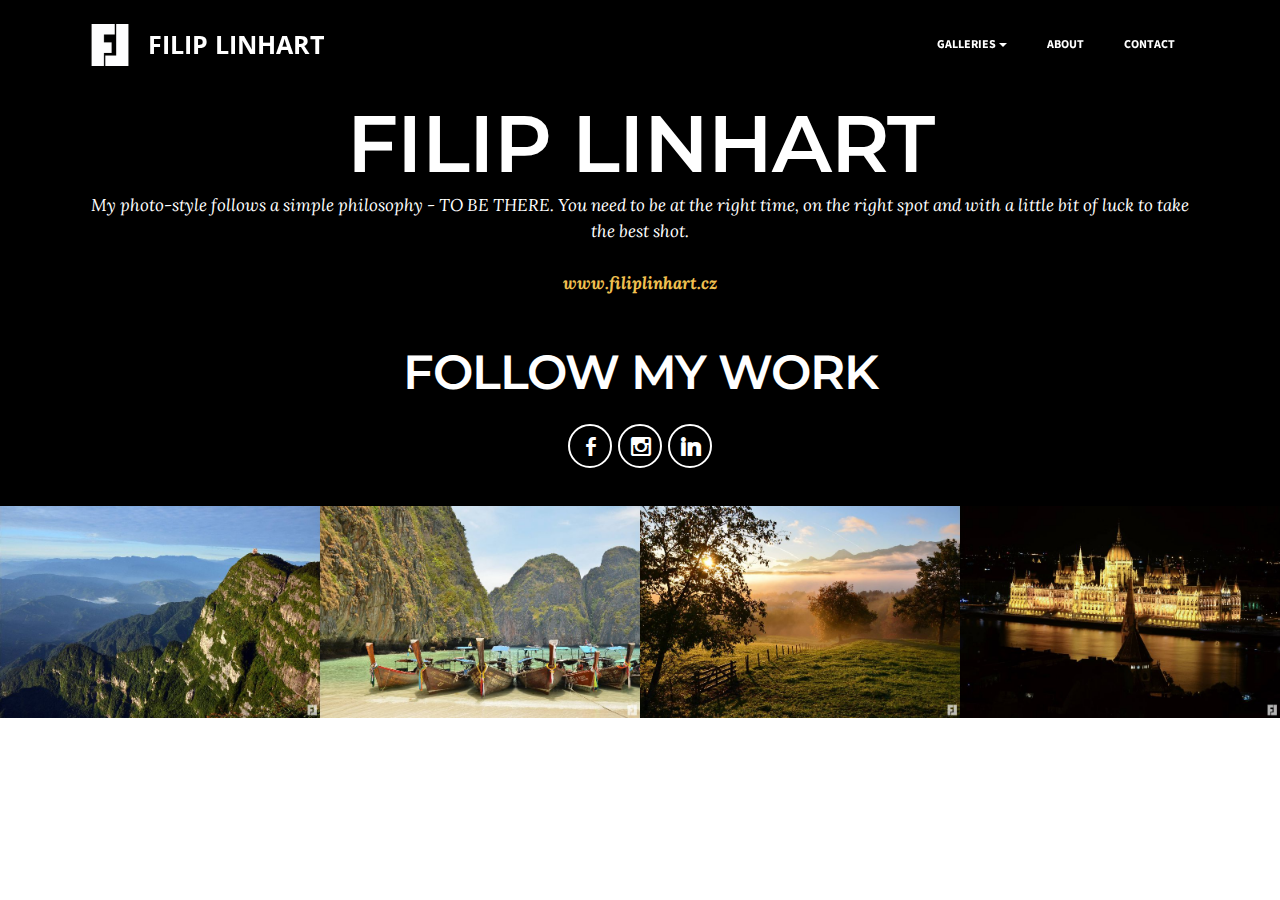
==== About.html @ 1da52dc4 "create github pages" ====
<!DOCTYPE html>
<html>
<head>
  <!-- Site made with Mobirise Website Builder v3.9.2, https://mobirise.com -->
  <meta charset="UTF-8">
  <meta http-equiv="X-UA-Compatible" content="IE=edge">
  <meta name="generator" content="Mobirise v3.9.2, mobirise.com">
  <meta name="viewport" content="width=device-width, initial-scale=1">
  <link rel="shortcut icon" href="assets/images/fl-128x128-48.png" type="image/x-icon">
  <meta name="description" content="">
  <title>About.html</title>
  <link rel="stylesheet" href="https://fonts.googleapis.com/css?family=Lora:400,700,400italic,700italic&amp;subset=latin">
  <link rel="stylesheet" href="https://fonts.googleapis.com/css?family=Montserrat:400,700">
  <link rel="stylesheet" href="https://fonts.googleapis.com/css?family=Raleway:100,100i,200,200i,300,300i,400,400i,500,500i,600,600i,700,700i,800,800i,900,900i">
  <link rel="stylesheet" href="assets/bootstrap-material-design-font/css/material.css">
  <link rel="stylesheet" href="assets/et-line-font-plugin/style.css">
  <link rel="stylesheet" href="assets/tether/tether.min.css">
  <link rel="stylesheet" href="assets/bootstrap/css/bootstrap.min.css">
  <link rel="stylesheet" href="assets/dropdown/css/style.css">
  <link rel="stylesheet" href="assets/socicon/css/socicon.min.css">
  <link rel="stylesheet" href="assets/theme/css/style.css">
  <link rel="stylesheet" href="assets/mobirise-gallery/style.css">
  <link rel="stylesheet" href="assets/mobirise/css/mbr-additional.css" type="text/css">
  
  
  
</head>
<body>

<!-- Google Analytics -->
<script>
  (function(i,s,o,g,r,a,m){i['GoogleAnalyticsObject']=r;i[r]=i[r]||function(){
  (i[r].q=i[r].q||[]).push(arguments)},i[r].l=1*new Date();a=s.createElement(o),
  m=s.getElementsByTagName(o)[0];a.async=1;a.src=g;m.parentNode.insertBefore(a,m)
  })(window,document,'script','https://www.google-analytics.com/analytics.js','ga');

  ga('create', 'UA-88040582-1', 'auto');
  ga('send', 'pageview');

</script>
<!-- /Google Analytics -->


<section id="menu-g">

    <nav class="navbar navbar-dropdown bg-color transparent navbar-fixed-top">
        <div class="container">

            <div class="mbr-table">
                <div class="mbr-table-cell">

                    <div class="navbar-brand">
                        <a href="index.html" class="navbar-logo"><img src="assets/images/fl-128x128-48.png" alt="Filip Linhart" title="Filip Linhart"></a>
                        <a class="navbar-caption" href="index.html">FILIP LINHART</a>
                    </div>

                </div>
                <div class="mbr-table-cell">

                    <button class="navbar-toggler pull-xs-right hidden-md-up" type="button" data-toggle="collapse" data-target="#exCollapsingNavbar">
                        <div class="hamburger-icon"></div>
                    </button>

                    <ul class="nav-dropdown collapse pull-xs-right nav navbar-nav navbar-toggleable-sm" id="exCollapsingNavbar"><li class="nav-item dropdown open"><a class="nav-link link dropdown-toggle" data-toggle="dropdown-submenu" href="filiplinhart.cz" aria-expanded="true">GALLERIES</a><div class="dropdown-menu"><a class="dropdown-item" href="Austria.html">Austria</a><a class="dropdown-item" href="China.html">China</a><a class="dropdown-item" href="Budapest.html">Budapest</a><a class="dropdown-item" href="MontBlanc.html">Mont Blanc</a><a class="dropdown-item" href="Thailand.html">Thailand</a><a class="dropdown-item" href="Vietnam.html">Vietnam</a></div></li><li class="nav-item"><a class="nav-link link" href="About.html" aria-expanded="false">ABOUT</a></li><li class="nav-item"><a class="nav-link link" href="Contact.html" aria-expanded="false">CONTACT</a></li></ul>
                    <button hidden="" class="navbar-toggler navbar-close" type="button" data-toggle="collapse" data-target="#exCollapsingNavbar">
                        <div class="close-icon"></div>
                    </button>

                </div>
            </div>

        </div>
    </nav>

</section>

<section class="engine"><a rel="external" href="https://mobirise.com">easy web site design software download</a></section><section class="mbr-section mbr-section__container article mbr-after-navbar" id="header3-17" style="background-color: rgb(0, 0, 0); padding-top: 100px; padding-bottom: 20px;">
    <div class="container">
        <div class="row">
            <div class="col-xs-12">
                <h3 class="mbr-section-title display-2">FILIP LINHART</h3>
                <small class="mbr-section-subtitle">My photo-style follows a simple philosophy - TO BE THERE. You need to be at the right time, on the right spot and with a little bit of luck to take the best shot.<br><br><strong><a href="index.html">www.filiplinhart.cz</a></strong><strong><br></strong></small>
            </div>
        </div>
    </div>
</section>

<section class="mbr-section mbr-section-md-padding" id="social-buttons4-1f" style="background-color: rgb(0, 0, 0); padding-top: 30px; padding-bottom: 30px;">
    
    <div class="container">
        <div class="row">
            <div class="col-md-8 col-md-offset-2 text-xs-center">
                <h3 class="mbr-section-title display-2">FOLLOW MY WORK</h3>
                <div> <a class="btn btn-social" title="Facebook" target="_blank" href="https://www.facebook.com/pages/Mobirise/1616226671953247"><i class="socicon socicon-facebook"></i></a>   <a class="btn btn-social" title="Instagram" target="_blank" href="https://instagram.com/mobirise/"><i class="socicon socicon-instagram"></i></a>   <a class="btn btn-social" title="LinkedIn" target="_blank" href="https://www.linkedin.com/in/mobirise"><i class="socicon socicon-linkedin"></i></a>   </div>
            </div>
        </div>
    </div>
</section>

<section class="mbr-gallery mbr-section mbr-section-nopadding mbr-slider-carousel" id="gallery1-18" data-filter="false" style="background-color: rgb(255, 255, 255); padding-top: 0rem; padding-bottom: 0rem;">
    <!-- Filter -->
    

    <!-- Gallery -->
    <div class="mbr-gallery-row">
        <div class=" mbr-gallery-layout-default">
            <div>
                <div>
                    <div class="mbr-gallery-item mbr-gallery-item__mobirise3 mbr-gallery-item--p0" data-tags="Awesome" data-video-url="false">
                        <div href="#lb-gallery1-18" data-slide-to="0" data-toggle="modal">
                            
                            

                            <img alt="" src="assets/images/dsc-0870-edit-edit-2000x1324-75-2000x1324-36.jpg">
                            
                            <span class="icon-focus"></span>
                            
                        </div>
                    </div><div class="mbr-gallery-item mbr-gallery-item__mobirise3 mbr-gallery-item--p0" data-tags="Responsive" data-video-url="false">
                        <div href="#lb-gallery1-18" data-slide-to="1" data-toggle="modal">
                            
                            

                            <img alt="" src="assets/images/dsc-0061-copy-2000x1324-68-2000x1324-57.jpg">
                            
                            <span class="icon-focus"></span>
                            
                        </div>
                    </div><div class="mbr-gallery-item mbr-gallery-item__mobirise3 mbr-gallery-item--p0" data-tags="Creative" data-video-url="false">
                        <div href="#lb-gallery1-18" data-slide-to="2" data-toggle="modal">
                            
                            

                            <img alt="" src="assets/images/dsc-0987-2000x1324-17-2000x1324-62.jpg">
                            
                            <span class="icon-focus"></span>
                            
                        </div>
                    </div><div class="mbr-gallery-item mbr-gallery-item__mobirise3 mbr-gallery-item--p0" data-tags="Animated" data-video-url="false">
                        <div href="#lb-gallery1-18" data-slide-to="3" data-toggle="modal">
                            
                            

                            <img alt="" src="assets/images/dsc-0862-2-2000x1324-96-2000x1324-10.jpg">
                            
                            <span class="icon-focus"></span>
                            
                        </div>
                    </div>
                </div>
            </div>
            <div class="clearfix"></div>
        </div>
    </div>

    <!-- Lightbox -->
    <div data-app-prevent-settings="" class="mbr-slider modal fade carousel slide" tabindex="-1" data-keyboard="true" data-interval="false" id="lb-gallery1-18">
        <div class="modal-dialog">
            <div class="modal-content">
                <div class="modal-body">
                    <ol class="carousel-indicators">
                        <li data-app-prevent-settings="" data-target="#lb-gallery1-18" data-slide-to="0"></li><li data-app-prevent-settings="" data-target="#lb-gallery1-18" class=" active" data-slide-to="1"></li><li data-app-prevent-settings="" data-target="#lb-gallery1-18" data-slide-to="2"></li><li data-app-prevent-settings="" data-target="#lb-gallery1-18" data-slide-to="3"></li>
                    </ol>
                    <div class="carousel-inner">
                        <div class="carousel-item">
                            <img alt="" src="assets/images/dsc-0870-edit-edit-2000x1324-75.jpg">
                        </div><div class="carousel-item active">
                            <img alt="" src="assets/images/dsc-0061-copy-2000x1324-68.jpg">
                        </div><div class="carousel-item">
                            <img alt="" src="assets/images/dsc-0987-2000x1324-17.jpg">
                        </div><div class="carousel-item">
                            <img alt="" src="assets/images/dsc-0862-2-2000x1324-96.jpg">
                        </div>
                    </div>
                    <a class="left carousel-control" role="button" data-slide="prev" href="#lb-gallery1-18">
                        <span class="icon-prev" aria-hidden="true"></span>
                        <span class="sr-only">Previous</span>
                    </a>
                    <a class="right carousel-control" role="button" data-slide="next" href="#lb-gallery1-18">
                        <span class="icon-next" aria-hidden="true"></span>
                        <span class="sr-only">Next</span>
                    </a>

                    <a class="close" href="#" role="button" data-dismiss="modal">
                        <span aria-hidden="true">×</span>
                        <span class="sr-only">Close</span>
                    </a>
                </div>
            </div>
        </div>
    </div>
</section>


  <script src="assets/web/assets/jquery/jquery.min.js"></script>
  <script src="assets/tether/tether.min.js"></script>
  <script src="assets/bootstrap/js/bootstrap.min.js"></script>
  <script src="assets/smooth-scroll/SmoothScroll.js"></script>
  <script src="assets/dropdown/js/script.min.js"></script>
  <script src="assets/touchSwipe/jquery.touchSwipe.min.js"></script>
  <script src="assets/masonry/masonry.pkgd.min.js"></script>
  <script src="assets/imagesloaded/imagesloaded.pkgd.min.js"></script>
  <script src="assets/bootstrap-carousel-swipe/bootstrap-carousel-swipe.js"></script>
  <script src="assets/theme/js/script.js"></script>
  <script src="assets/mobirise-gallery/player.min.js"></script>
  <script src="assets/mobirise-gallery/script.js"></script>
  
  
 <div id="scrollToTop" class="scrollToTop mbr-arrow-up"><a style="text-align: center;"><i class="mbr-arrow-up-icon"></i></a></div>
  </body>
</html>
---- assets/bootstrap-material-design-font/css/material.css ----
@font-face {
  font-family: 'Material-Design-Icons';
  src: url('../fonts/Material-Design-Icons.eot?3ocs8m');
  src: url('../fonts/Material-Design-Icons.eot?#iefix3ocs8m') format('embedded-opentype'), url('../fonts/Material-Design-Icons.woff?3ocs8m') format('woff'), url('../fonts/Material-Design-Icons.ttf?3ocs8m') format('truetype'), url('../fonts/Material-Design-Icons.svg?3ocs8m#Material-Design-Icons') format('svg');
  font-weight: normal;
  font-style: normal;
}
[class^="mdi-"],
[class*="mdi-"] {
  speak: none;
  display: inline-block;
  font-style: normal;
  font-variant:normal;
  font-weight:normal;
  /*font-size:24px;*/
  line-height:1;
  font-family:'Material-Design-Icons' !important;
  text-rendering: auto;
  
  -webkit-font-smoothing: antialiased;
  -moz-osx-font-smoothing: grayscale;
  -webkit-transform: translate(0, 0);
      -ms-transform: translate(0, 0);
          transform: translate(0, 0);
}
[class^="mdi-"]:before,
[class*="mdi-"]:before {
  display: inline-block;
  speak: none;
  text-decoration: inherit;
}
[class^="mdi-"].pull-left,
[class*="mdi-"].pull-left {
  margin-right: .3em;
}
[class^="mdi-"].pull-right,
[class*="mdi-"].pull-right {
  margin-left: .3em;
}
[class^="mdi-"].mdi-lg:before,
[class*="mdi-"].mdi-lg:before,
[class^="mdi-"].mdi-lg:after,
[class*="mdi-"].mdi-lg:after {
  font-size: 1.33333333em;
  line-height: 0.75em;
  vertical-align: -15%;
}
[class^="mdi-"].mdi-2x:before,
[class*="mdi-"].mdi-2x:before,
[class^="mdi-"].mdi-2x:after,
[class*="mdi-"].mdi-2x:after {
  font-size: 2em;
}
[class^="mdi-"].mdi-3x:before,
[class*="mdi-"].mdi-3x:before,
[class^="mdi-"].mdi-3x:after,
[class*="mdi-"].mdi-3x:after {
  font-size: 3em;
}
[class^="mdi-"].mdi-4x:before,
[class*="mdi-"].mdi-4x:before,
[class^="mdi-"].mdi-4x:after,
[class*="mdi-"].mdi-4x:after {
  font-size: 4em;
}
[class^="mdi-"].mdi-5x:before,
[class*="mdi-"].mdi-5x:before,
[class^="mdi-"].mdi-5x:after,
[class*="mdi-"].mdi-5x:after {
  font-size: 5em;
}
[class^="mdi-device-signal-cellular-"]:after,
[class^="mdi-device-battery-"]:after,
[class^="mdi-device-battery-charging-"]:after,
[class^="mdi-device-signal-cellular-connected-no-internet-"]:after,
[class^="mdi-device-signal-wifi-"]:after,
[class^="mdi-device-signal-wifi-statusbar-not-connected"]:after,
.mdi-device-network-wifi:after {
  opacity: .3;
  position: absolute;
  left: 0;
  top: 0;
  z-index: 1;
  display: inline-block;
  speak: none;
  text-decoration: inherit;
}
[class^="mdi-device-signal-cellular-"]:after {
  content: "\e758";
}
[class^="mdi-device-battery-"]:after {
  content: "\e735";
}
[class^="mdi-device-battery-charging-"]:after {
  content: "\e733";
}
[class^="mdi-device-signal-cellular-connected-no-internet-"]:after {
  content: "\e75d";
}
[class^="mdi-device-signal-wifi-"]:after,
.mdi-device-network-wifi:after {
  content: "\e765";
}
[class^="mdi-device-signal-wifi-statusbasr-not-connected"]:after {
  content: "\e8f7";
}
.mdi-device-signal-cellular-off:after,
.mdi-device-signal-cellular-null:after,
.mdi-device-signal-cellular-no-sim:after,
.mdi-device-signal-wifi-off:after,
.mdi-device-signal-wifi-4-bar:after,
.mdi-device-signal-cellular-4-bar:after,
.mdi-device-battery-alert:after,
.mdi-device-signal-cellular-connected-no-internet-4-bar:after,
.mdi-device-battery-std:after,
.mdi-device-battery-full .mdi-device-battery-unknown:after {
  content: "";
}
.mdi-fw {
  width: 1.28571429em;
  text-align: center;
}
.mdi-ul {
  padding-left: 0;
  margin-left: 2.14285714em;
  list-style-type: none;
}
.mdi-ul > li {
  position: relative;
}
.mdi-li {
  position: absolute;
  left: -2.14285714em;
  width: 2.14285714em;
  top: 0.14285714em;
  text-align: center;
}
.mdi-li.mdi-lg {
  left: -1.85714286em;
}
.mdi-border {
  padding: .2em .25em .15em;
  border: solid 0.08em #eeeeee;
  border-radius: .1em;
}
.mdi-spin {
  -webkit-animation: mdi-spin 2s infinite linear;
  animation: mdi-spin 2s infinite linear;
  -webkit-transform-origin: 50% 50%;
  -ms-transform-origin: 50% 50%;
      transform-origin: 50% 50%;
}
.mdi-pulse {
  -webkit-animation: mdi-spin 1s steps(8) infinite;
  animation: mdi-spin 1s steps(8) infinite;
  -webkit-transform-origin: 50% 50%;
  -ms-transform-origin: 50% 50%;
      transform-origin: 50% 50%;
}
@-webkit-keyframes mdi-spin {
  0% {
    -webkit-transform: rotate(0deg);
    transform: rotate(0deg);
  }
  100% {
    -webkit-transform: rotate(359deg);
    transform: rotate(359deg);
  }
}
@keyframes mdi-spin {
  0% {
    -webkit-transform: rotate(0deg);
    transform: rotate(0deg);
  }
  100% {
    -webkit-transform: rotate(359deg);
    transform: rotate(359deg);
  }
}
.mdi-rotate-90 {
  filter: progid:DXImageTransform.Microsoft.BasicImage(rotation=1);
  -webkit-transform: rotate(90deg);
  -ms-transform: rotate(90deg);
  transform: rotate(90deg);
}
.mdi-rotate-180 {
  filter: progid:DXImageTransform.Microsoft.BasicImage(rotation=2);
  -webkit-transform: rotate(180deg);
  -ms-transform: rotate(180deg);
  transform: rotate(180deg);
}
.mdi-rotate-270 {
  filter: progid:DXImageTransform.Microsoft.BasicImage(rotation=3);
  -webkit-transform: rotate(270deg);
  -ms-transform: rotate(270deg);
  transform: rotate(270deg);
}
.mdi-flip-horizontal {
  filter: progid:DXImageTransform.Microsoft.BasicImage(rotation=0, mirror=1);
  -webkit-transform: scale(-1, 1);
  -ms-transform: scale(-1, 1);
  transform: scale(-1, 1);
}
.mdi-flip-vertical {
  filter: progid:DXImageTransform.Microsoft.BasicImage(rotation=2, mirror=1);
  -webkit-transform: scale(1, -1);
  -ms-transform: scale(1, -1);
  transform: scale(1, -1);
}
:root .mdi-rotate-90,
:root .mdi-rotate-180,
:root .mdi-rotate-270,
:root .mdi-flip-horizontal,
:root .mdi-flip-vertical {
  -webkit-filter: none;
          filter: none;
}
.mdi-stack {
  position: relative;
  display: inline-block;
  width: 2em;
  height: 2em;
  line-height: 2em;
  vertical-align: middle;
}
.mdi-stack-1x,
.mdi-stack-2x {
  position: absolute;
  left: 0;
  width: 100%;
  text-align: center;
}
.mdi-stack-1x {
  line-height: inherit;
}
.mdi-stack-2x {
  font-size: 2em;
}
.mdi-inverse {
  color: #ffffff;
}
/* Start Icons */
.mdi-action-3d-rotation:before {
  content: "\e600";
}
.mdi-action-accessibility:before {
  content: "\e601";
}
.mdi-action-account-balance-wallet:before {
  content: "\e602";
}
.mdi-action-account-balance:before {
  content: "\e603";
}
.mdi-action-account-box:before {
  content: "\e604";
}
.mdi-action-account-child:before {
  content: "\e605";
}
.mdi-action-account-circle:before {
  content: "\e606";
}
.mdi-action-add-shopping-cart:before {
  content: "\e607";
}
.mdi-action-alarm-add:before {
  content: "\e608";
}
.mdi-action-alarm-off:before {
  content: "\e609";
}
.mdi-action-alarm-on:before {
  content: "\e60a";
}
.mdi-action-alarm:before {
  content: "\e60b";
}
.mdi-action-android:before {
  content: "\e60c";
}
.mdi-action-announcement:before {
  content: "\e60d";
}
.mdi-action-aspect-ratio:before {
  content: "\e60e";
}
.mdi-action-assessment:before {
  content: "\e60f";
}
.mdi-action-assignment-ind:before {
  content: "\e610";
}
.mdi-action-assignment-late:before {
  content: "\e611";
}
.mdi-action-assignment-return:before {
  content: "\e612";
}
.mdi-action-assignment-returned:before {
  content: "\e613";
}
.mdi-action-assignment-turned-in:before {
  content: "\e614";
}
.mdi-action-assignment:before {
  content: "\e615";
}
.mdi-action-autorenew:before {
  content: "\e616";
}
.mdi-action-backup:before {
  content: "\e617";
}
.mdi-action-book:before {
  content: "\e618";
}
.mdi-action-bookmark-outline:before {
  content: "\e619";
}
.mdi-action-bookmark:before {
  content: "\e61a";
}
.mdi-action-bug-report:before {
  content: "\e61b";
}
.mdi-action-cached:before {
  content: "\e61c";
}
.mdi-action-check-circle:before {
  content: "\e61d";
}
.mdi-action-class:before {
  content: "\e61e";
}
.mdi-action-credit-card:before {
  content: "\e61f";
}
.mdi-action-dashboard:before {
  content: "\e620";
}
.mdi-action-delete:before {
  content: "\e621";
}
.mdi-action-description:before {
  content: "\e622";
}
.mdi-action-dns:before {
  content: "\e623";
}
.mdi-action-done-all:before {
  content: "\e624";
}
.mdi-action-done:before {
  content: "\e625";
}
.mdi-action-event:before {
  content: "\e626";
}
.mdi-action-exit-to-app:before {
  content: "\e627";
}
.mdi-action-explore:before {
  content: "\e628";
}
.mdi-action-extension:before {
  content: "\e629";
}
.mdi-action-face-unlock:before {
  content: "\e62a";
}
.mdi-action-favorite-outline:before {
  content: "\e62b";
}
.mdi-action-favorite:before {
  content: "\e62c";
}
.mdi-action-find-in-page:before {
  content: "\e62d";
}
.mdi-action-find-replace:before {
  content: "\e62e";
}
.mdi-action-flip-to-back:before {
  content: "\e62f";
}
.mdi-action-flip-to-front:before {
  content: "\e630";
}
.mdi-action-get-app:before {
  content: "\e631";
}
.mdi-action-grade:before {
  content: "\e632";
}
.mdi-action-group-work:before {
  content: "\e633";
}
.mdi-action-help:before {
  content: "\e634";
}
.mdi-action-highlight-remove:before {
  content: "\e635";
}
.mdi-action-history:before {
  content: "\e636";
}
.mdi-action-home:before {
  content: "\e637";
}
.mdi-action-https:before {
  content: "\e638";
}
.mdi-action-info-outline:before {
  content: "\e639";
}
.mdi-action-info:before {
  content: "\e63a";
}
.mdi-action-input:before {
  content: "\e63b";
}
.mdi-action-invert-colors:before {
  content: "\e63c";
}
.mdi-action-label-outline:before {
  content: "\e63d";
}
.mdi-action-label:before {
  content: "\e63e";
}
.mdi-action-language:before {
  content: "\e63f";
}
.mdi-action-launch:before {
  content: "\e640";
}
.mdi-action-list:before {
  content: "\e641";
}
.mdi-action-lock-open:before {
  content: "\e642";
}
.mdi-action-lock-outline:before {
  content: "\e643";
}
.mdi-action-lock:before {
  content: "\e644";
}
.mdi-action-loyalty:before {
  content: "\e645";
}
.mdi-action-markunread-mailbox:before {
  content: "\e646";
}
.mdi-action-note-add:before {
  content: "\e647";
}
.mdi-action-open-in-browser:before {
  content: "\e648";
}
.mdi-action-open-in-new:before {
  content: "\e649";
}
.mdi-action-open-with:before {
  content: "\e64a";
}
.mdi-action-pageview:before {
  content: "\e64b";
}
.mdi-action-payment:before {
  content: "\e64c";
}
.mdi-action-perm-camera-mic:before {
  content: "\e64d";
}
.mdi-action-perm-contact-cal:before {
  content: "\e64e";
}
.mdi-action-perm-data-setting:before {
  content: "\e64f";
}
.mdi-action-perm-device-info:before {
  content: "\e650";
}
.mdi-action-perm-identity:before {
  content: "\e651";
}
.mdi-action-perm-media:before {
  content: "\e652";
}
.mdi-action-perm-phone-msg:before {
  content: "\e653";
}
.mdi-action-perm-scan-wifi:before {
  content: "\e654";
}
.mdi-action-picture-in-picture:before {
  content: "\e655";
}
.mdi-action-polymer:before {
  content: "\e656";
}
.mdi-action-print:before {
  content: "\e657";
}
.mdi-action-query-builder:before {
  content: "\e658";
}
.mdi-action-question-answer:before {
  content: "\e659";
}
.mdi-action-receipt:before {
  content: "\e65a";
}
.mdi-action-redeem:before {
  content: "\e65b";
}
.mdi-action-reorder:before {
  content: "\e65c";
}
.mdi-action-report-problem:before {
  content: "\e65d";
}
.mdi-action-restore:before {
  content: "\e65e";
}
.mdi-action-room:before {
  content: "\e65f";
}
.mdi-action-schedule:before {
  content: "\e660";
}
.mdi-action-search:before {
  content: "\e661";
}
.mdi-action-settings-applications:before {
  content: "\e662";
}
.mdi-action-settings-backup-restore:before {
  content: "\e663";
}
.mdi-action-settings-bluetooth:before {
  content: "\e664";
}
.mdi-action-settings-cell:before {
  content: "\e665";
}
.mdi-action-settings-display:before {
  content: "\e666";
}
.mdi-action-settings-ethernet:before {
  content: "\e667";
}
.mdi-action-settings-input-antenna:before {
  content: "\e668";
}
.mdi-action-settings-input-component:before {
  content: "\e669";
}
.mdi-action-settings-input-composite:before {
  content: "\e66a";
}
.mdi-action-settings-input-hdmi:before {
  content: "\e66b";
}
.mdi-action-settings-input-svideo:before {
  content: "\e66c";
}
.mdi-action-settings-overscan:before {
  content: "\e66d";
}
.mdi-action-settings-phone:before {
  content: "\e66e";
}
.mdi-action-settings-power:before {
  content: "\e66f";
}
.mdi-action-settings-remote:before {
  content: "\e670";
}
.mdi-action-settings-voice:before {
  content: "\e671";
}
.mdi-action-settings:before {
  content: "\e672";
}
.mdi-action-shop-two:before {
  content: "\e673";
}
.mdi-action-shop:before {
  content: "\e674";
}
.mdi-action-shopping-basket:before {
  content: "\e675";
}
.mdi-action-shopping-cart:before {
  content: "\e676";
}
.mdi-action-speaker-notes:before {
  content: "\e677";
}
.mdi-action-spellcheck:before {
  content: "\e678";
}
.mdi-action-star-rate:before {
  content: "\e679";
}
.mdi-action-stars:before {
  content: "\e67a";
}
.mdi-action-store:before {
  content: "\e67b";
}
.mdi-action-subject:before {
  content: "\e67c";
}
.mdi-action-supervisor-account:before {
  content: "\e67d";
}
.mdi-action-swap-horiz:before {
  content: "\e67e";
}
.mdi-action-swap-vert-circle:before {
  content: "\e67f";
}
.mdi-action-swap-vert:before {
  content: "\e680";
}
.mdi-action-system-update-tv:before {
  content: "\e681";
}
.mdi-action-tab-unselected:before {
  content: "\e682";
}
.mdi-action-tab:before {
  content: "\e683";
}
.mdi-action-theaters:before {
  content: "\e684";
}
.mdi-action-thumb-down:before {
  content: "\e685";
}
.mdi-action-thumb-up:before {
  content: "\e686";
}
.mdi-action-thumbs-up-down:before {
  content: "\e687";
}
.mdi-action-toc:before {
  content: "\e688";
}
.mdi-action-today:before {
  content: "\e689";
}
.mdi-action-track-changes:before {
  content: "\e68a";
}
.mdi-action-translate:before {
  content: "\e68b";
}
.mdi-action-trending-down:before {
  content: "\e68c";
}
.mdi-action-trending-neutral:before {
  content: "\e68d";
}
.mdi-action-trending-up:before {
  content: "\e68e";
}
.mdi-action-turned-in-not:before {
  content: "\e68f";
}
.mdi-action-turned-in:before {
  content: "\e690";
}
.mdi-action-verified-user:before {
  content: "\e691";
}
.mdi-action-view-agenda:before {
  content: "\e692";
}
.mdi-action-view-array:before {
  content: "\e693";
}
.mdi-action-view-carousel:before {
  content: "\e694";
}
.mdi-action-view-column:before {
  content: "\e695";
}
.mdi-action-view-day:before {
  content: "\e696";
}
.mdi-action-view-headline:before {
  content: "\e697";
}
.mdi-action-view-list:before {
  content: "\e698";
}
.mdi-action-view-module:before {
  content: "\e699";
}
.mdi-action-view-quilt:before {
  content: "\e69a";
}
.mdi-action-view-stream:before {
  content: "\e69b";
}
.mdi-action-view-week:before {
  content: "\e69c";
}
.mdi-action-visibility-off:before {
  content: "\e69d";
}
.mdi-action-visibility:before {
  content: "\e69e";
}
.mdi-action-wallet-giftcard:before {
  content: "\e69f";
}
.mdi-action-wallet-membership:before {
  content: "\e6a0";
}
.mdi-action-wallet-travel:before {
  content: "\e6a1";
}
.mdi-action-work:before {
  content: "\e6a2";
}
.mdi-alert-error:before {
  content: "\e6a3";
}
.mdi-alert-warning:before {
  content: "\e6a4";
}
.mdi-av-album:before {
  content: "\e6a5";
}
.mdi-av-closed-caption:before {
  content: "\e6a6";
}
.mdi-av-equalizer:before {
  content: "\e6a7";
}
.mdi-av-explicit:before {
  content: "\e6a8";
}
.mdi-av-fast-forward:before {
  content: "\e6a9";
}
.mdi-av-fast-rewind:before {
  content: "\e6aa";
}
.mdi-av-games:before {
  content: "\e6ab";
}
.mdi-av-hearing:before {
  content: "\e6ac";
}
.mdi-av-high-quality:before {
  content: "\e6ad";
}
.mdi-av-loop:before {
  content: "\e6ae";
}
.mdi-av-mic-none:before {
  content: "\e6af";
}
.mdi-av-mic-off:before {
  content: "\e6b0";
}
.mdi-av-mic:before {
  content: "\e6b1";
}
.mdi-av-movie:before {
  content: "\e6b2";
}
.mdi-av-my-library-add:before {
  content: "\e6b3";
}
.mdi-av-my-library-books:before {
  content: "\e6b4";
}
.mdi-av-my-library-music:before {
  content: "\e6b5";
}
.mdi-av-new-releases:before {
  content: "\e6b6";
}
.mdi-av-not-interested:before {
  content: "\e6b7";
}
.mdi-av-pause-circle-fill:before {
  content: "\e6b8";
}
.mdi-av-pause-circle-outline:before {
  content: "\e6b9";
}
.mdi-av-pause:before {
  content: "\e6ba";
}
.mdi-av-play-arrow:before {
  content: "\e6bb";
}
.mdi-av-play-circle-fill:before {
  content: "\e6bc";
}
.mdi-av-play-circle-outline:before {
  content: "\e6bd";
}
.mdi-av-play-shopping-bag:before {
  content: "\e6be";
}
.mdi-av-playlist-add:before {
  content: "\e6bf";
}
.mdi-av-queue-music:before {
  content: "\e6c0";
}
.mdi-av-queue:before {
  content: "\e6c1";
}
.mdi-av-radio:before {
  content: "\e6c2";
}
.mdi-av-recent-actors:before {
  content: "\e6c3";
}
.mdi-av-repeat-one:before {
  content: "\e6c4";
}
.mdi-av-repeat:before {
  content: "\e6c5";
}
.mdi-av-replay:before {
  content: "\e6c6";
}
.mdi-av-shuffle:before {
  content: "\e6c7";
}
.mdi-av-skip-next:before {
  content: "\e6c8";
}
.mdi-av-skip-previous:before {
  content: "\e6c9";
}
.mdi-av-snooze:before {
  content: "\e6ca";
}
.mdi-av-stop:before {
  content: "\e6cb";
}
.mdi-av-subtitles:before {
  content: "\e6cc";
}
.mdi-av-surround-sound:before {
  content: "\e6cd";
}
.mdi-av-timer:before {
  content: "\e6ce";
}
.mdi-av-video-collection:before {
  content: "\e6cf";
}
.mdi-av-videocam-off:before {
  content: "\e6d0";
}
.mdi-av-videocam:before {
  content: "\e6d1";
}
.mdi-av-volume-down:before {
  content: "\e6d2";
}
.mdi-av-volume-mute:before {
  content: "\e6d3";
}
.mdi-av-volume-off:before {
  content: "\e6d4";
}
.mdi-av-volume-up:before {
  content: "\e6d5";
}
.mdi-av-web:before {
  content: "\e6d6";
}
.mdi-communication-business:before {
  content: "\e6d7";
}
.mdi-communication-call-end:before {
  content: "\e6d8";
}
.mdi-communication-call-made:before {
  content: "\e6d9";
}
.mdi-communication-call-merge:before {
  content: "\e6da";
}
.mdi-communication-call-missed:before {
  content: "\e6db";
}
.mdi-communication-call-received:before {
  content: "\e6dc";
}
.mdi-communication-call-split:before {
  content: "\e6dd";
}
.mdi-communication-call:before {
  content: "\e6de";
}
.mdi-communication-chat:before {
  content: "\e6df";
}
.mdi-communication-clear-all:before {
  content: "\e6e0";
}
.mdi-communication-comment:before {
  content: "\e6e1";
}
.mdi-communication-contacts:before {
  content: "\e6e2";
}
.mdi-communication-dialer-sip:before {
  content: "\e6e3";
}
.mdi-communication-dialpad:before {
  content: "\e6e4";
}
.mdi-communication-dnd-on:before {
  content: "\e6e5";
}
.mdi-communication-email:before {
  content: "\e6e6";
}
.mdi-communication-forum:before {
  content: "\e6e7";
}
.mdi-communication-import-export:before {
  content: "\e6e8";
}
.mdi-communication-invert-colors-off:before {
  content: "\e6e9";
}
.mdi-communication-invert-colors-on:before {
  content: "\e6ea";
}
.mdi-communication-live-help:before {
  content: "\e6eb";
}
.mdi-communication-location-off:before {
  content: "\e6ec";
}
.mdi-communication-location-on:before {
  content: "\e6ed";
}
.mdi-communication-message:before {
  content: "\e6ee";
}
.mdi-communication-messenger:before {
  content: "\e6ef";
}
.mdi-communication-no-sim:before {
  content: "\e6f0";
}
.mdi-communication-phone:before {
  content: "\e6f1";
}
.mdi-communication-portable-wifi-off:before {
  content: "\e6f2";
}
.mdi-communication-quick-contacts-dialer:before {
  content: "\e6f3";
}
.mdi-communication-quick-contacts-mail:before {
  content: "\e6f4";
}
.mdi-communication-ring-volume:before {
  content: "\e6f5";
}
.mdi-communication-stay-current-landscape:before {
  content: "\e6f6";
}
.mdi-communication-stay-current-portrait:before {
  content: "\e6f7";
}
.mdi-communication-stay-primary-landscape:before {
  content: "\e6f8";
}
.mdi-communication-stay-primary-portrait:before {
  content: "\e6f9";
}
.mdi-communication-swap-calls:before {
  content: "\e6fa";
}
.mdi-communication-textsms:before {
  content: "\e6fb";
}
.mdi-communication-voicemail:before {
  content: "\e6fc";
}
.mdi-communication-vpn-key:before {
  content: "\e6fd";
}
.mdi-content-add-box:before {
  content: "\e6fe";
}
.mdi-content-add-circle-outline:before {
  content: "\e6ff";
}
.mdi-content-add-circle:before {
  content: "\e700";
}
.mdi-content-add:before {
  content: "\e701";
}
.mdi-content-archive:before {
  content: "\e702";
}
.mdi-content-backspace:before {
  content: "\e703";
}
.mdi-content-block:before {
  content: "\e704";
}
.mdi-content-clear:before {
  content: "\e705";
}
.mdi-content-content-copy:before {
  content: "\e706";
}
.mdi-content-content-cut:before {
  content: "\e707";
}
.mdi-content-content-paste:before {
  content: "\e708";
}
.mdi-content-create:before {
  content: "\e709";
}
.mdi-content-drafts:before {
  content: "\e70a";
}
.mdi-content-filter-list:before {
  content: "\e70b";
}
.mdi-content-flag:before {
  content: "\e70c";
}
.mdi-content-forward:before {
  content: "\e70d";
}
.mdi-content-gesture:before {
  content: "\e70e";
}
.mdi-content-inbox:before {
  content: "\e70f";
}
.mdi-content-link:before {
  content: "\e710";
}
.mdi-content-mail:before {
  content: "\e711";
}
.mdi-content-markunread:before {
  content: "\e712";
}
.mdi-content-redo:before {
  content: "\e713";
}
.mdi-content-remove-circle-outline:before {
  content: "\e714";
}
.mdi-content-remove-circle:before {
  content: "\e715";
}
.mdi-content-remove:before {
  content: "\e716";
}
.mdi-content-reply-all:before {
  content: "\e717";
}
.mdi-content-reply:before {
  content: "\e718";
}
.mdi-content-report:before {
  content: "\e719";
}
.mdi-content-save:before {
  content: "\e71a";
}
.mdi-content-select-all:before {
  content: "\e71b";
}
.mdi-content-send:before {
  content: "\e71c";
}
.mdi-content-sort:before {
  content: "\e71d";
}
.mdi-content-text-format:before {
  content: "\e71e";
}
.mdi-content-undo:before {
  content: "\e71f";
}
.mdi-editor-attach-file:before {
  content: "\e776";
}
.mdi-editor-attach-money:before {
  content: "\e777";
}
.mdi-editor-border-all:before {
  content: "\e778";
}
.mdi-editor-border-bottom:before {
  content: "\e779";
}
.mdi-editor-border-clear:before {
  content: "\e77a";
}
.mdi-editor-border-color:before {
  content: "\e77b";
}
.mdi-editor-border-horizontal:before {
  content: "\e77c";
}
.mdi-editor-border-inner:before {
  content: "\e77d";
}
.mdi-editor-border-left:before {
  content: "\e77e";
}
.mdi-editor-border-outer:before {
  content: "\e77f";
}
.mdi-editor-border-right:before {
  content: "\e780";
}
.mdi-editor-border-style:before {
  content: "\e781";
}
.mdi-editor-border-top:before {
  content: "\e782";
}
.mdi-editor-border-vertical:before {
  content: "\e783";
}
.mdi-editor-format-align-center:before {
  content: "\e784";
}
.mdi-editor-format-align-justify:before {
  content: "\e785";
}
.mdi-editor-format-align-left:before {
  content: "\e786";
}
.mdi-editor-format-align-right:before {
  content: "\e787";
}
.mdi-editor-format-bold:before {
  content: "\e788";
}
.mdi-editor-format-clear:before {
  content: "\e789";
}
.mdi-editor-format-color-fill:before {
  content: "\e78a";
}
.mdi-editor-format-color-reset:before {
  content: "\e78b";
}
.mdi-editor-format-color-text:before {
  content: "\e78c";
}
.mdi-editor-format-indent-decrease:before {
  content: "\e78d";
}
.mdi-editor-format-indent-increase:before {
  content: "\e78e";
}
.mdi-editor-format-italic:before {
  content: "\e78f";
}
.mdi-editor-format-line-spacing:before {
  content: "\e790";
}
.mdi-editor-format-list-bulleted:before {
  content: "\e791";
}
.mdi-editor-format-list-numbered:before {
  content: "\e792";
}
.mdi-editor-format-paint:before {
  content: "\e793";
}
.mdi-editor-format-quote:before {
  content: "\e794";
}
.mdi-editor-format-size:before {
  content: "\e795";
}
.mdi-editor-format-strikethrough:before {
  content: "\e796";
}
.mdi-editor-format-textdirection-l-to-r:before {
  content: "\e797";
}
.mdi-editor-format-textdirection-r-to-l:before {
  content: "\e798";
}
.mdi-editor-format-underline:before {
  content: "\e799";
}
.mdi-editor-functions:before {
  content: "\e79a";
}
.mdi-editor-insert-chart:before {
  content: "\e79b";
}
.mdi-editor-insert-comment:before {
  content: "\e79c";
}
.mdi-editor-insert-drive-file:before {
  content: "\e79d";
}
.mdi-editor-insert-emoticon:before {
  content: "\e79e";
}
.mdi-editor-insert-invitation:before {
  content: "\e79f";
}
.mdi-editor-insert-link:before {
  content: "\e7a0";
}
.mdi-editor-insert-photo:before {
  content: "\e7a1";
}
.mdi-editor-merge-type:before {
  content: "\e7a2";
}
.mdi-editor-mode-comment:before {
  content: "\e7a3";
}
.mdi-editor-mode-edit:before {
  content: "\e7a4";
}
.mdi-editor-publish:before {
  content: "\e7a5";
}
.mdi-editor-vertical-align-bottom:before {
  content: "\e7a6";
}
.mdi-editor-vertical-align-center:before {
  content: "\e7a7";
}
.mdi-editor-vertical-align-top:before {
  content: "\e7a8";
}
.mdi-editor-wrap-text:before {
  content: "\e7a9";
}
.mdi-file-attachment:before {
  content: "\e7aa";
}
.mdi-file-cloud-circle:before {
  content: "\e7ab";
}
.mdi-file-cloud-done:before {
  content: "\e7ac";
}
.mdi-file-cloud-download:before {
  content: "\e7ad";
}
.mdi-file-cloud-off:before {
  content: "\e7ae";
}
.mdi-file-cloud-queue:before {
  content: "\e7af";
}
.mdi-file-cloud-upload:before {
  content: "\e7b0";
}
.mdi-file-cloud:before {
  content: "\e7b1";
}
.mdi-file-file-download:before {
  content: "\e7b2";
}
.mdi-file-file-upload:before {
  content: "\e7b3";
}
.mdi-file-folder-open:before {
  content: "\e7b4";
}
.mdi-file-folder-shared:before {
  content: "\e7b5";
}
.mdi-file-folder:before {
  content: "\e7b6";
}
.mdi-device-access-alarm:before {
  content: "\e720";
}
.mdi-device-access-alarms:before {
  content: "\e721";
}
.mdi-device-access-time:before {
  content: "\e722";
}
.mdi-device-add-alarm:before {
  content: "\e723";
}
.mdi-device-airplanemode-off:before {
  content: "\e724";
}
.mdi-device-airplanemode-on:before {
  content: "\e725";
}
.mdi-device-battery-20:before {
  content: "\e726";
}
.mdi-device-battery-30:before {
  content: "\e727";
}
.mdi-device-battery-50:before {
  content: "\e728";
}
.mdi-device-battery-60:before {
  content: "\e729";
}
.mdi-device-battery-80:before {
  content: "\e72a";
}
.mdi-device-battery-90:before {
  content: "\e72b";
}
.mdi-device-battery-alert:before {
  content: "\e72c";
}
.mdi-device-battery-charging-20:before {
  content: "\e72d";
}
.mdi-device-battery-charging-30:before {
  content: "\e72e";
}
.mdi-device-battery-charging-50:before {
  content: "\e72f";
}
.mdi-device-battery-charging-60:before {
  content: "\e730";
}
.mdi-device-battery-charging-80:before {
  content: "\e731";
}
.mdi-device-battery-charging-90:before {
  content: "\e732";
}
.mdi-device-battery-charging-full:before {
  content: "\e733";
}
.mdi-device-battery-full:before {
  content: "\e734";
}
.mdi-device-battery-std:before {
  content: "\e735";
}
.mdi-device-battery-unknown:before {
  content: "\e736";
}
.mdi-device-bluetooth-connected:before {
  content: "\e737";
}
.mdi-device-bluetooth-disabled:before {
  content: "\e738";
}
.mdi-device-bluetooth-searching:before {
  content: "\e739";
}
.mdi-device-bluetooth:before {
  content: "\e73a";
}
.mdi-device-brightness-auto:before {
  content: "\e73b";
}
.mdi-device-brightness-high:before {
  content: "\e73c";
}
.mdi-device-brightness-low:before {
  content: "\e73d";
}
.mdi-device-brightness-medium:before {
  content: "\e73e";
}
.mdi-device-data-usage:before {
  content: "\e73f";
}
.mdi-device-developer-mode:before {
  content: "\e740";
}
.mdi-device-devices:before {
  content: "\e741";
}
.mdi-device-dvr:before {
  content: "\e742";
}
.mdi-device-gps-fixed:before {
  content: "\e743";
}
.mdi-device-gps-not-fixed:before {
  content: "\e744";
}
.mdi-device-gps-off:before {
  content: "\e745";
}
.mdi-device-location-disabled:before {
  content: "\e746";
}
.mdi-device-location-searching:before {
  content: "\e747";
}
.mdi-device-multitrack-audio:before {
  content: "\e748";
}
.mdi-device-network-cell:before {
  content: "\e749";
}
.mdi-device-network-wifi:before {
  content: "\e74a";
}
.mdi-device-nfc:before {
  content: "\e74b";
}
.mdi-device-now-wallpaper:before {
  content: "\e74c";
}
.mdi-device-now-widgets:before {
  content: "\e74d";
}
.mdi-device-screen-lock-landscape:before {
  content: "\e74e";
}
.mdi-device-screen-lock-portrait:before {
  content: "\e74f";
}
.mdi-device-screen-lock-rotation:before {
  content: "\e750";
}
.mdi-device-screen-rotation:before {
  content: "\e751";
}
.mdi-device-sd-storage:before {
  content: "\e752";
}
.mdi-device-settings-system-daydream:before {
  content: "\e753";
}
.mdi-device-signal-cellular-0-bar:before {
  content: "\e754";
}
.mdi-device-signal-cellular-1-bar:before {
  content: "\e755";
}
.mdi-device-signal-cellular-2-bar:before {
  content: "\e756";
}
.mdi-device-signal-cellular-3-bar:before {
  content: "\e757";
}
.mdi-device-signal-cellular-4-bar:before {
  content: "\e758";
}
.mdi-signal-wifi-statusbar-connected-no-internet-after:before {
  content: "\e8f6";
}
.mdi-device-signal-cellular-connected-no-internet-0-bar:before {
  content: "\e759";
}
.mdi-device-signal-cellular-connected-no-internet-1-bar:before {
  content: "\e75a";
}
.mdi-device-signal-cellular-connected-no-internet-2-bar:before {
  content: "\e75b";
}
.mdi-device-signal-cellular-connected-no-internet-3-bar:before {
  content: "\e75c";
}
.mdi-device-signal-cellular-connected-no-internet-4-bar:before {
  content: "\e75d";
}
.mdi-device-signal-cellular-no-sim:before {
  content: "\e75e";
}
.mdi-device-signal-cellular-null:before {
  content: "\e75f";
}
.mdi-device-signal-cellular-off:before {
  content: "\e760";
}
.mdi-device-signal-wifi-0-bar:before {
  content: "\e761";
}
.mdi-device-signal-wifi-1-bar:before {
  content: "\e762";
}
.mdi-device-signal-wifi-2-bar:before {
  content: "\e763";
}
.mdi-device-signal-wifi-3-bar:before {
  content: "\e764";
}
.mdi-device-signal-wifi-4-bar:before {
  content: "\e765";
}
.mdi-device-signal-wifi-off:before {
  content: "\e766";
}
.mdi-device-signal-wifi-statusbar-1-bar:before {
  content: "\e767";
}
.mdi-device-signal-wifi-statusbar-2-bar:before {
  content: "\e768";
}
.mdi-device-signal-wifi-statusbar-3-bar:before {
  content: "\e769";
}
.mdi-device-signal-wifi-statusbar-4-bar:before {
  content: "\e76a";
}
.mdi-device-signal-wifi-statusbar-connected-no-internet-:before {
  content: "\e76b";
}
.mdi-device-signal-wifi-statusbar-connected-no-internet:before {
  content: "\e76f";
}
.mdi-device-signal-wifi-statusbar-connected-no-internet-2:before {
  content: "\e76c";
}
.mdi-device-signal-wifi-statusbar-connected-no-internet-3:before {
  content: "\e76d";
}
.mdi-device-signal-wifi-statusbar-connected-no-internet-4:before {
  content: "\e76e";
}
.mdi-signal-wifi-statusbar-not-connected-after:before {
  content: "\e8f7";
}
.mdi-device-signal-wifi-statusbar-not-connected:before {
  content: "\e770";
}
.mdi-device-signal-wifi-statusbar-null:before {
  content: "\e771";
}
.mdi-device-storage:before {
  content: "\e772";
}
.mdi-device-usb:before {
  content: "\e773";
}
.mdi-device-wifi-lock:before {
  content: "\e774";
}
.mdi-device-wifi-tethering:before {
  content: "\e775";
}
.mdi-hardware-cast-connected:before {
  content: "\e7b7";
}
.mdi-hardware-cast:before {
  content: "\e7b8";
}
.mdi-hardware-computer:before {
  content: "\e7b9";
}
.mdi-hardware-desktop-mac:before {
  content: "\e7ba";
}
.mdi-hardware-desktop-windows:before {
  content: "\e7bb";
}
.mdi-hardware-dock:before {
  content: "\e7bc";
}
.mdi-hardware-gamepad:before {
  content: "\e7bd";
}
.mdi-hardware-headset-mic:before {
  content: "\e7be";
}
.mdi-hardware-headset:before {
  content: "\e7bf";
}
.mdi-hardware-keyboard-alt:before {
  content: "\e7c0";
}
.mdi-hardware-keyboard-arrow-down:before {
  content: "\e7c1";
}
.mdi-hardware-keyboard-arrow-left:before {
  content: "\e7c2";
}
.mdi-hardware-keyboard-arrow-right:before {
  content: "\e7c3";
}
.mdi-hardware-keyboard-arrow-up:before {
  content: "\e7c4";
}
.mdi-hardware-keyboard-backspace:before {
  content: "\e7c5";
}
.mdi-hardware-keyboard-capslock:before {
  content: "\e7c6";
}
.mdi-hardware-keyboard-control:before {
  content: "\e7c7";
}
.mdi-hardware-keyboard-hide:before {
  content: "\e7c8";
}
.mdi-hardware-keyboard-return:before {
  content: "\e7c9";
}
.mdi-hardware-keyboard-tab:before {
  content: "\e7ca";
}
.mdi-hardware-keyboard-voice:before {
  content: "\e7cb";
}
.mdi-hardware-keyboard:before {
  content: "\e7cc";
}
.mdi-hardware-laptop-chromebook:before {
  content: "\e7cd";
}
.mdi-hardware-laptop-mac:before {
  content: "\e7ce";
}
.mdi-hardware-laptop-windows:before {
  content: "\e7cf";
}
.mdi-hardware-laptop:before {
  content: "\e7d0";
}
.mdi-hardware-memory:before {
  content: "\e7d1";
}
.mdi-hardware-mouse:before {
  content: "\e7d2";
}
.mdi-hardware-phone-android:before {
  content: "\e7d3";
}
.mdi-hardware-phone-iphone:before {
  content: "\e7d4";
}
.mdi-hardware-phonelink-off:before {
  content: "\e7d5";
}
.mdi-hardware-phonelink:before {
  content: "\e7d6";
}
.mdi-hardware-security:before {
  content: "\e7d7";
}
.mdi-hardware-sim-card:before {
  content: "\e7d8";
}
.mdi-hardware-smartphone:before {
  content: "\e7d9";
}
.mdi-hardware-speaker:before {
  content: "\e7da";
}
.mdi-hardware-tablet-android:before {
  content: "\e7db";
}
.mdi-hardware-tablet-mac:before {
  content: "\e7dc";
}
.mdi-hardware-tablet:before {
  content: "\e7dd";
}
.mdi-hardware-tv:before {
  content: "\e7de";
}
.mdi-hardware-watch:before {
  content: "\e7df";
}
.mdi-image-add-to-photos:before {
  content: "\e7e0";
}
.mdi-image-adjust:before {
  content: "\e7e1";
}
.mdi-image-assistant-photo:before {
  content: "\e7e2";
}
.mdi-image-audiotrack:before {
  content: "\e7e3";
}
.mdi-image-blur-circular:before {
  content: "\e7e4";
}
.mdi-image-blur-linear:before {
  content: "\e7e5";
}
.mdi-image-blur-off:before {
  content: "\e7e6";
}
.mdi-image-blur-on:before {
  content: "\e7e7";
}
.mdi-image-brightness-1:before {
  content: "\e7e8";
}
.mdi-image-brightness-2:before {
  content: "\e7e9";
}
.mdi-image-brightness-3:before {
  content: "\e7ea";
}
.mdi-image-brightness-4:before {
  content: "\e7eb";
}
.mdi-image-brightness-5:before {
  content: "\e7ec";
}
.mdi-image-brightness-6:before {
  content: "\e7ed";
}
.mdi-image-brightness-7:before {
  content: "\e7ee";
}
.mdi-image-brush:before {
  content: "\e7ef";
}
.mdi-image-camera-alt:before {
  content: "\e7f0";
}
.mdi-image-camera-front:before {
  content: "\e7f1";
}
.mdi-image-camera-rear:before {
  content: "\e7f2";
}
.mdi-image-camera-roll:before {
  content: "\e7f3";
}
.mdi-image-camera:before {
  content: "\e7f4";
}
.mdi-image-center-focus-strong:before {
  content: "\e7f5";
}
.mdi-image-center-focus-weak:before {
  content: "\e7f6";
}
.mdi-image-collections:before {
  content: "\e7f7";
}
.mdi-image-color-lens:before {
  content: "\e7f8";
}
.mdi-image-colorize:before {
  content: "\e7f9";
}
.mdi-image-compare:before {
  content: "\e7fa";
}
.mdi-image-control-point-duplicate:before {
  content: "\e7fb";
}
.mdi-image-control-point:before {
  content: "\e7fc";
}
.mdi-image-crop-3-2:before {
  content: "\e7fd";
}
.mdi-image-crop-5-4:before {
  content: "\e7fe";
}
.mdi-image-crop-7-5:before {
  content: "\e7ff";
}
.mdi-image-crop-16-9:before {
  content: "\e800";
}
.mdi-image-crop-din:before {
  content: "\e801";
}
.mdi-image-crop-free:before {
  content: "\e802";
}
.mdi-image-crop-landscape:before {
  content: "\e803";
}
.mdi-image-crop-original:before {
  content: "\e804";
}
.mdi-image-crop-portrait:before {
  content: "\e805";
}
.mdi-image-crop-square:before {
  content: "\e806";
}
.mdi-image-crop:before {
  content: "\e807";
}
.mdi-image-dehaze:before {
  content: "\e808";
}
.mdi-image-details:before {
  content: "\e809";
}
.mdi-image-edit:before {
  content: "\e80a";
}
.mdi-image-exposure-minus-1:before {
  content: "\e80b";
}
.mdi-image-exposure-minus-2:before {
  content: "\e80c";
}
.mdi-image-exposure-plus-1:before {
  content: "\e80d";
}
.mdi-image-exposure-plus-2:before {
  content: "\e80e";
}
.mdi-image-exposure-zero:before {
  content: "\e80f";
}
.mdi-image-exposure:before {
  content: "\e810";
}
.mdi-image-filter-1:before {
  content: "\e811";
}
.mdi-image-filter-2:before {
  content: "\e812";
}
.mdi-image-filter-3:before {
  content: "\e813";
}
.mdi-image-filter-4:before {
  content: "\e814";
}
.mdi-image-filter-5:before {
  content: "\e815";
}
.mdi-image-filter-6:before {
  content: "\e816";
}
.mdi-image-filter-7:before {
  content: "\e817";
}
.mdi-image-filter-8:before {
  content: "\e818";
}
.mdi-image-filter-9-plus:before {
  content: "\e819";
}
.mdi-image-filter-9:before {
  content: "\e81a";
}
.mdi-image-filter-b-and-w:before {
  content: "\e81b";
}
.mdi-image-filter-center-focus:before {
  content: "\e81c";
}
.mdi-image-filter-drama:before {
  content: "\e81d";
}
.mdi-image-filter-frames:before {
  content: "\e81e";
}
.mdi-image-filter-hdr:before {
  content: "\e81f";
}
.mdi-image-filter-none:before {
  content: "\e820";
}
.mdi-image-filter-tilt-shift:before {
  content: "\e821";
}
.mdi-image-filter-vintage:before {
  content: "\e822";
}
.mdi-image-filter:before {
  content: "\e823";
}
.mdi-image-flare:before {
  content: "\e824";
}
.mdi-image-flash-auto:before {
  content: "\e825";
}
.mdi-image-flash-off:before {
  content: "\e826";
}
.mdi-image-flash-on:before {
  content: "\e827";
}
.mdi-image-flip:before {
  content: "\e828";
}
.mdi-image-gradient:before {
  content: "\e829";
}
.mdi-image-grain:before {
  content: "\e82a";
}
.mdi-image-grid-off:before {
  content: "\e82b";
}
.mdi-image-grid-on:before {
  content: "\e82c";
}
.mdi-image-hdr-off:before {
  content: "\e82d";
}
.mdi-image-hdr-on:before {
  content: "\e82e";
}
.mdi-image-hdr-strong:before {
  content: "\e82f";
}
.mdi-image-hdr-weak:before {
  content: "\e830";
}
.mdi-image-healing:before {
  content: "\e831";
}
.mdi-image-image-aspect-ratio:before {
  content: "\e832";
}
.mdi-image-image:before {
  content: "\e833";
}
.mdi-image-iso:before {
  content: "\e834";
}
.mdi-image-landscape:before {
  content: "\e835";
}
.mdi-image-leak-add:before {
  content: "\e836";
}
.mdi-image-leak-remove:before {
  content: "\e837";
}
.mdi-image-lens:before {
  content: "\e838";
}
.mdi-image-looks-3:before {
  content: "\e839";
}
.mdi-image-looks-4:before {
  content: "\e83a";
}
.mdi-image-looks-5:before {
  content: "\e83b";
}
.mdi-image-looks-6:before {
  content: "\e83c";
}
.mdi-image-looks-one:before {
  content: "\e83d";
}
.mdi-image-looks-two:before {
  content: "\e83e";
}
.mdi-image-looks:before {
  content: "\e83f";
}
.mdi-image-loupe:before {
  content: "\e840";
}
.mdi-image-movie-creation:before {
  content: "\e841";
}
.mdi-image-nature-people:before {
  content: "\e842";
}
.mdi-image-nature:before {
  content: "\e843";
}
.mdi-image-navigate-before:before {
  content: "\e844";
}
.mdi-image-navigate-next:before {
  content: "\e845";
}
.mdi-image-palette:before {
  content: "\e846";
}
.mdi-image-panorama-fisheye:before {
  content: "\e847";
}
.mdi-image-panorama-horizontal:before {
  content: "\e848";
}
.mdi-image-panorama-vertical:before {
  content: "\e849";
}
.mdi-image-panorama-wide-angle:before {
  content: "\e84a";
}
.mdi-image-panorama:before {
  content: "\e84b";
}
.mdi-image-photo-album:before {
  content: "\e84c";
}
.mdi-image-photo-camera:before {
  content: "\e84d";
}
.mdi-image-photo-library:before {
  content: "\e84e";
}
.mdi-image-photo:before {
  content: "\e84f";
}
.mdi-image-portrait:before {
  content: "\e850";
}
.mdi-image-remove-red-eye:before {
  content: "\e851";
}
.mdi-image-rotate-left:before {
  content: "\e852";
}
.mdi-image-rotate-right:before {
  content: "\e853";
}
.mdi-image-slideshow:before {
  content: "\e854";
}
.mdi-image-straighten:before {
  content: "\e855";
}
.mdi-image-style:before {
  content: "\e856";
}
.mdi-image-switch-camera:before {
  content: "\e857";
}
.mdi-image-switch-video:before {
  content: "\e858";
}
.mdi-image-tag-faces:before {
  content: "\e859";
}
.mdi-image-texture:before {
  content: "\e85a";
}
.mdi-image-timelapse:before {
  content: "\e85b";
}
.mdi-image-timer-3:before {
  content: "\e85c";
}
.mdi-image-timer-10:before {
  content: "\e85d";
}
.mdi-image-timer-auto:before {
  content: "\e85e";
}
.mdi-image-timer-off:before {
  content: "\e85f";
}
.mdi-image-timer:before {
  content: "\e860";
}
.mdi-image-tonality:before {
  content: "\e861";
}
.mdi-image-transform:before {
  content: "\e862";
}
.mdi-image-tune:before {
  content: "\e863";
}
.mdi-image-wb-auto:before {
  content: "\e864";
}
.mdi-image-wb-cloudy:before {
  content: "\e865";
}
.mdi-image-wb-incandescent:before {
  content: "\e866";
}
.mdi-image-wb-irradescent:before {
  content: "\e867";
}
.mdi-image-wb-sunny:before {
  content: "\e868";
}
.mdi-maps-beenhere:before {
  content: "\e869";
}
.mdi-maps-directions-bike:before {
  content: "\e86a";
}
.mdi-maps-directions-bus:before {
  content: "\e86b";
}
.mdi-maps-directions-car:before {
  content: "\e86c";
}
.mdi-maps-directions-ferry:before {
  content: "\e86d";
}
.mdi-maps-directions-subway:before {
  content: "\e86e";
}
.mdi-maps-directions-train:before {
  content: "\e86f";
}
.mdi-maps-directions-transit:before {
  content: "\e870";
}
.mdi-maps-directions-walk:before {
  content: "\e871";
}
.mdi-maps-directions:before {
  content: "\e872";
}
.mdi-maps-flight:before {
  content: "\e873";
}
.mdi-maps-hotel:before {
  content: "\e874";
}
.mdi-maps-layers-clear:before {
  content: "\e875";
}
.mdi-maps-layers:before {
  content: "\e876";
}
.mdi-maps-local-airport:before {
  content: "\e877";
}
.mdi-maps-local-atm:before {
  content: "\e878";
}
.mdi-maps-local-attraction:before {
  content: "\e879";
}
.mdi-maps-local-bar:before {
  content: "\e87a";
}
.mdi-maps-local-cafe:before {
  content: "\e87b";
}
.mdi-maps-local-car-wash:before {
  content: "\e87c";
}
.mdi-maps-local-convenience-store:before {
  content: "\e87d";
}
.mdi-maps-local-drink:before {
  content: "\e87e";
}
.mdi-maps-local-florist:before {
  content: "\e87f";
}
.mdi-maps-local-gas-station:before {
  content: "\e880";
}
.mdi-maps-local-grocery-store:before {
  content: "\e881";
}
.mdi-maps-local-hospital:before {
  content: "\e882";
}
.mdi-maps-local-hotel:before {
  content: "\e883";
}
.mdi-maps-local-laundry-service:before {
  content: "\e884";
}
.mdi-maps-local-library:before {
  content: "\e885";
}
.mdi-maps-local-mall:before {
  content: "\e886";
}
.mdi-maps-local-movies:before {
  content: "\e887";
}
.mdi-maps-local-offer:before {
  content: "\e888";
}
.mdi-maps-local-parking:before {
  content: "\e889";
}
.mdi-maps-local-pharmacy:before {
  content: "\e88a";
}
.mdi-maps-local-phone:before {
  content: "\e88b";
}
.mdi-maps-local-pizza:before {
  content: "\e88c";
}
.mdi-maps-local-play:before {
  content: "\e88d";
}
.mdi-maps-local-post-office:before {
  content: "\e88e";
}
.mdi-maps-local-print-shop:before {
  content: "\e88f";
}
.mdi-maps-local-restaurant:before {
  content: "\e890";
}
.mdi-maps-local-see:before {
  content: "\e891";
}
.mdi-maps-local-shipping:before {
  content: "\e892";
}
.mdi-maps-local-taxi:before {
  content: "\e893";
}
.mdi-maps-location-history:before {
  content: "\e894";
}
.mdi-maps-map:before {
  content: "\e895";
}
.mdi-maps-my-location:before {
  content: "\e896";
}
.mdi-maps-navigation:before {
  content: "\e897";
}
.mdi-maps-pin-drop:before {
  content: "\e898";
}
.mdi-maps-place:before {
  content: "\e899";
}
.mdi-maps-rate-review:before {
  content: "\e89a";
}
.mdi-maps-restaurant-menu:before {
  content: "\e89b";
}
.mdi-maps-satellite:before {
  content: "\e89c";
}
.mdi-maps-store-mall-directory:before {
  content: "\e89d";
}
.mdi-maps-terrain:before {
  content: "\e89e";
}
.mdi-maps-traffic:before {
  content: "\e89f";
}
.mdi-navigation-apps:before {
  content: "\e8a0";
}
.mdi-navigation-arrow-back:before {
  content: "\e8a1";
}
.mdi-navigation-arrow-drop-down-circle:before {
  content: "\e8a2";
}
.mdi-navigation-arrow-drop-down:before {
  content: "\e8a3";
}
.mdi-navigation-arrow-drop-up:before {
  content: "\e8a4";
}
.mdi-navigation-arrow-forward:before {
  content: "\e8a5";
}
.mdi-navigation-cancel:before {
  content: "\e8a6";
}
.mdi-navigation-check:before {
  content: "\e8a7";
}
.mdi-navigation-chevron-left:before {
  content: "\e8a8";
}
.mdi-navigation-chevron-right:before {
  content: "\e8a9";
}
.mdi-navigation-close:before {
  content: "\e8aa";
}
.mdi-navigation-expand-less:before {
  content: "\e8ab";
}
.mdi-navigation-expand-more:before {
  content: "\e8ac";
}
.mdi-navigation-fullscreen-exit:before {
  content: "\e8ad";
}
.mdi-navigation-fullscreen:before {
  content: "\e8ae";
}
.mdi-navigation-menu:before {
  content: "\e8af";
}
.mdi-navigation-more-horiz:before {
  content: "\e8b0";
}
.mdi-navigation-more-vert:before {
  content: "\e8b1";
}
.mdi-navigation-refresh:before {
  content: "\e8b2";
}
.mdi-navigation-unfold-less:before {
  content: "\e8b3";
}
.mdi-navigation-unfold-more:before {
  content: "\e8b4";
}
.mdi-notification-adb:before {
  content: "\e8b5";
}
.mdi-notification-bluetooth-audio:before {
  content: "\e8b6";
}
.mdi-notification-disc-full:before {
  content: "\e8b7";
}
.mdi-notification-dnd-forwardslash:before {
  content: "\e8b8";
}
.mdi-notification-do-not-disturb:before {
  content: "\e8b9";
}
.mdi-notification-drive-eta:before {
  content: "\e8ba";
}
.mdi-notification-event-available:before {
  content: "\e8bb";
}
.mdi-notification-event-busy:before {
  content: "\e8bc";
}
.mdi-notification-event-note:before {
  content: "\e8bd";
}
.mdi-notification-folder-special:before {
  content: "\e8be";
}
.mdi-notification-mms:before {
  content: "\e8bf";
}
.mdi-notification-more:before {
  content: "\e8c0";
}
.mdi-notification-network-locked:before {
  content: "\e8c1";
}
.mdi-notification-phone-bluetooth-speaker:before {
  content: "\e8c2";
}
.mdi-notification-phone-forwarded:before {
  content: "\e8c3";
}
.mdi-notification-phone-in-talk:before {
  content: "\e8c4";
}
.mdi-notification-phone-locked:before {
  content: "\e8c5";
}
.mdi-notification-phone-missed:before {
  content: "\e8c6";
}
.mdi-notification-phone-paused:before {
  content: "\e8c7";
}
.mdi-notification-play-download:before {
  content: "\e8c8";
}
.mdi-notification-play-install:before {
  content: "\e8c9";
}
.mdi-notification-sd-card:before {
  content: "\e8ca";
}
.mdi-notification-sim-card-alert:before {
  content: "\e8cb";
}
.mdi-notification-sms-failed:before {
  content: "\e8cc";
}
.mdi-notification-sms:before {
  content: "\e8cd";
}
.mdi-notification-sync-disabled:before {
  content: "\e8ce";
}
.mdi-notification-sync-problem:before {
  content: "\e8cf";
}
.mdi-notification-sync:before {
  content: "\e8d0";
}
.mdi-notification-system-update:before {
  content: "\e8d1";
}
.mdi-notification-tap-and-play:before {
  content: "\e8d2";
}
.mdi-notification-time-to-leave:before {
  content: "\e8d3";
}
.mdi-notification-vibration:before {
  content: "\e8d4";
}
.mdi-notification-voice-chat:before {
  content: "\e8d5";
}
.mdi-notification-vpn-lock:before {
  content: "\e8d6";
}
.mdi-social-cake:before {
  content: "\e8d7";
}
.mdi-social-domain:before {
  content: "\e8d8";
}
.mdi-social-group-add:before {
  content: "\e8d9";
}
.mdi-social-group:before {
  content: "\e8da";
}
.mdi-social-location-city:before {
  content: "\e8db";
}
.mdi-social-mood:before {
  content: "\e8dc";
}
.mdi-social-notifications-none:before {
  content: "\e8dd";
}
.mdi-social-notifications-off:before {
  content: "\e8de";
}
.mdi-social-notifications-on:before {
  content: "\e8df";
}
.mdi-social-notifications-paused:before {
  content: "\e8e0";
}
.mdi-social-notifications:before {
  content: "\e8e1";
}
.mdi-social-pages:before {
  content: "\e8e2";
}
.mdi-social-party-mode:before {
  content: "\e8e3";
}
.mdi-social-people-outline:before {
  content: "\e8e4";
}
.mdi-social-people:before {
  content: "\e8e5";
}
.mdi-social-person-add:before {
  content: "\e8e6";
}
.mdi-social-person-outline:before {
  content: "\e8e7";
}
.mdi-social-person:before {
  content: "\e8e8";
}
.mdi-social-plus-one:before {
  content: "\e8e9";
}
.mdi-social-poll:before {
  content: "\e8ea";
}
.mdi-social-public:before {
  content: "\e8eb";
}
.mdi-social-school:before {
  content: "\e8ec";
}
.mdi-social-share:before {
  content: "\e8ed";
}
.mdi-social-whatshot:before {
  content: "\e8ee";
}
.mdi-toggle-check-box-outline-blank:before {
  content: "\e8ef";
}
.mdi-toggle-check-box:before {
  content: "\e8f0";
}
.mdi-toggle-radio-button-off:before {
  content: "\e8f1";
}
.mdi-toggle-radio-button-on:before {
  content: "\e8f2";
}
.mdi-toggle-star-half:before {
  content: "\e8f3";
}
.mdi-toggle-star-outline:before {
  content: "\e8f4";
}
.mdi-toggle-star:before {
  content: "\e8f5";
}
---- assets/et-line-font-plugin/style.css ----
@font-face {
	font-family: 'et-line';
	src:url('fonts/et-line.eot');
	src:url('fonts/et-line.eot?#iefix') format('embedded-opentype'),
		url('fonts/et-line.woff') format('woff'),
		url('fonts/et-line.ttf') format('truetype'),
		url('fonts/et-line.svg#et-line') format('svg');
	font-weight: normal;
	font-style: normal;
}

/* Use the following CSS code if you want to use data attributes for inserting your icons */
.etl-icon, [data-icon]:before {
	font-family: 'et-line';
	content: attr(data-icon);
	speak: none;
	font-weight: normal;
	font-variant: normal;
	text-transform: none;
	line-height: 1;
	-webkit-font-smoothing: antialiased;
	-moz-osx-font-smoothing: grayscale;
	display:inline-block;
}

/* Use the following CSS code if you want to have a class per icon */
/*
Instead of a list of all class selectors,
you can use the generic selector below, but it's slower:
[class*="icon-"] {
*/
.icon-mobile, .icon-laptop, .icon-desktop, .icon-tablet, .icon-phone, .icon-document, .icon-documents, .icon-search, .icon-clipboard, .icon-newspaper, .icon-notebook, .icon-book-open, .icon-browser, .icon-calendar, .icon-presentation, .icon-picture, .icon-pictures, .icon-video, .icon-camera, .icon-printer, .icon-toolbox, .icon-briefcase, .icon-wallet, .icon-gift, .icon-bargraph, .icon-grid, .icon-expand, .icon-focus, .icon-edit, .icon-adjustments, .icon-ribbon, .icon-hourglass, .icon-lock, .icon-megaphone, .icon-shield, .icon-trophy, .icon-flag, .icon-map, .icon-puzzle, .icon-basket, .icon-envelope, .icon-streetsign, .icon-telescope, .icon-gears, .icon-key, .icon-paperclip, .icon-attachment, .icon-pricetags, .icon-lightbulb, .icon-layers, .icon-pencil, .icon-tools, .icon-tools-2, .icon-scissors, .icon-paintbrush, .icon-magnifying-glass, .icon-circle-compass, .icon-linegraph, .icon-mic, .icon-strategy, .icon-beaker, .icon-caution, .icon-recycle, .icon-anchor, .icon-profile-male, .icon-profile-female, .icon-bike, .icon-wine, .icon-hotairballoon, .icon-globe, .icon-genius, .icon-map-pin, .icon-dial, .icon-chat, .icon-heart, .icon-cloud, .icon-upload, .icon-download, .icon-target, .icon-hazardous, .icon-piechart, .icon-speedometer, .icon-global, .icon-compass, .icon-lifesaver, .icon-clock, .icon-aperture, .icon-quote, .icon-scope, .icon-alarmclock, .icon-refresh, .icon-happy, .icon-sad, .icon-facebook, .icon-twitter, .icon-googleplus, .icon-rss, .icon-tumblr, .icon-linkedin, .icon-dribbble {
	font-family: 'et-line';
	speak: none;
	font-style: normal;
	font-weight: normal;
	font-variant: normal;
	text-transform: none;
	line-height: 1;
	-webkit-font-smoothing: antialiased;
	-moz-osx-font-smoothing: grayscale;
	display:inline-block;
}
.icon-mobile:before {
	content: "\e000";
}
.icon-laptop:before {
	content: "\e001";
}
.icon-desktop:before {
	content: "\e002";
}
.icon-tablet:before {
	content: "\e003";
}
.icon-phone:before {
	content: "\e004";
}
.icon-document:before {
	content: "\e005";
}
.icon-documents:before {
	content: "\e006";
}
.icon-search:before {
	content: "\e007";
}
.icon-clipboard:before {
	content: "\e008";
}
.icon-newspaper:before {
	content: "\e009";
}
.icon-notebook:before {
	content: "\e00a";
}
.icon-book-open:before {
	content: "\e00b";
}
.icon-browser:before {
	content: "\e00c";
}
.icon-calendar:before {
	content: "\e00d";
}
.icon-presentation:before {
	content: "\e00e";
}
.icon-picture:before {
	content: "\e00f";
}
.icon-pictures:before {
	content: "\e010";
}
.icon-video:before {
	content: "\e011";
}
.icon-camera:before {
	content: "\e012";
}
.icon-printer:before {
	content: "\e013";
}
.icon-toolbox:before {
	content: "\e014";
}
.icon-briefcase:before {
	content: "\e015";
}
.icon-wallet:before {
	content: "\e016";
}
.icon-gift:before {
	content: "\e017";
}
.icon-bargraph:before {
	content: "\e018";
}
.icon-grid:before {
	content: "\e019";
}
.icon-expand:before {
	content: "\e01a";
}
.icon-focus:before {
	content: "\e01b";
}
.icon-edit:before {
	content: "\e01c";
}
.icon-adjustments:before {
	content: "\e01d";
}
.icon-ribbon:before {
	content: "\e01e";
}
.icon-hourglass:before {
	content: "\e01f";
}
.icon-lock:before {
	content: "\e020";
}
.icon-megaphone:before {
	content: "\e021";
}
.icon-shield:before {
	content: "\e022";
}
.icon-trophy:before {
	content: "\e023";
}
.icon-flag:before {
	content: "\e024";
}
.icon-map:before {
	content: "\e025";
}
.icon-puzzle:before {
	content: "\e026";
}
.icon-basket:before {
	content: "\e027";
}
.icon-envelope:before {
	content: "\e028";
}
.icon-streetsign:before {
	content: "\e029";
}
.icon-telescope:before {
	content: "\e02a";
}
.icon-gears:before {
	content: "\e02b";
}
.icon-key:before {
	content: "\e02c";
}
.icon-paperclip:before {
	content: "\e02d";
}
.icon-attachment:before {
	content: "\e02e";
}
.icon-pricetags:before {
	content: "\e02f";
}
.icon-lightbulb:before {
	content: "\e030";
}
.icon-layers:before {
	content: "\e031";
}
.icon-pencil:before {
	content: "\e032";
}
.icon-tools:before {
	content: "\e033";
}
.icon-tools-2:before {
	content: "\e034";
}
.icon-scissors:before {
	content: "\e035";
}
.icon-paintbrush:before {
	content: "\e036";
}
.icon-magnifying-glass:before {
	content: "\e037";
}
.icon-circle-compass:before {
	content: "\e038";
}
.icon-linegraph:before {
	content: "\e039";
}
.icon-mic:before {
	content: "\e03a";
}
.icon-strategy:before {
	content: "\e03b";
}
.icon-beaker:before {
	content: "\e03c";
}
.icon-caution:before {
	content: "\e03d";
}
.icon-recycle:before {
	content: "\e03e";
}
.icon-anchor:before {
	content: "\e03f";
}
.icon-profile-male:before {
	content: "\e040";
}
.icon-profile-female:before {
	content: "\e041";
}
.icon-bike:before {
	content: "\e042";
}
.icon-wine:before {
	content: "\e043";
}
.icon-hotairballoon:before {
	content: "\e044";
}
.icon-globe:before {
	content: "\e045";
}
.icon-genius:before {
	content: "\e046";
}
.icon-map-pin:before {
	content: "\e047";
}
.icon-dial:before {
	content: "\e048";
}
.icon-chat:before {
	content: "\e049";
}
.icon-heart:before {
	content: "\e04a";
}
.icon-cloud:before {
	content: "\e04b";
}
.icon-upload:before {
	content: "\e04c";
}
.icon-download:before {
	content: "\e04d";
}
.icon-target:before {
	content: "\e04e";
}
.icon-hazardous:before {
	content: "\e04f";
}
.icon-piechart:before {
	content: "\e050";
}
.icon-speedometer:before {
	content: "\e051";
}
.icon-global:before {
	content: "\e052";
}
.icon-compass:before {
	content: "\e053";
}
.icon-lifesaver:before {
	content: "\e054";
}
.icon-clock:before {
	content: "\e055";
}
.icon-aperture:before {
	content: "\e056";
}
.icon-quote:before {
	content: "\e057";
}
.icon-scope:before {
	content: "\e058";
}
.icon-alarmclock:before {
	content: "\e059";
}
.icon-refresh:before {
	content: "\e05a";
}
.icon-happy:before {
	content: "\e05b";
}
.icon-sad:before {
	content: "\e05c";
}
.icon-facebook:before {
	content: "\e05d";
}
.icon-twitter:before {
	content: "\e05e";
}
.icon-googleplus:before {
	content: "\e05f";
}
.icon-rss:before {
	content: "\e060";
}
.icon-tumblr:before {
	content: "\e061";
}
.icon-linkedin:before {
	content: "\e062";
}
.icon-dribbble:before {
	content: "\e063";
}
---- assets/dropdown/css/style.css ----
.navbar-dropdown {
  left: 0;
  padding: 0;
  position: absolute;
  right: 0;
  top: 0;
  transition: all 0.45s ease;
  z-index: 1030; }
  .navbar-dropdown .navbar-brand {
    float: none;
    font-size: 0;
    padding: 1.25rem 0;
    position: relative;
    transition: padding 0.25s ease;
    white-space: nowrap; }
    .navbar-dropdown .navbar-brand::before {
      content: "";
      display: inline-block;
      height: 100%;
      vertical-align: middle; }
  .navbar-dropdown .navbar-logo,
  .navbar-dropdown .navbar-caption {
    display: inline-block;
    vertical-align: middle; }
  .navbar-dropdown .navbar-logo {
    margin-right: 0.8rem;
    transition: margin 0.3s ease-in-out; }
    .navbar-dropdown .navbar-logo img {
      height: 3.125rem;
      transition: all 0.3s ease-in-out; }
  .navbar-dropdown .mbr-table-cell {
    height: 5.625rem; }
  .navbar-dropdown .navbar-caption {
    font-family: "Montserrat";
    font-size: 1rem;
    font-weight: 700;
    white-space: normal; }
    .navbar-dropdown .navbar-caption, .navbar-dropdown .navbar-caption:hover {
      color: inherit;
      text-decoration: none; }
  .navbar-dropdown.navbar-fixed-top {
    position: fixed; }
  .navbar-dropdown.bg-color.transparent {
    background: none !important; }
  .navbar-dropdown.navbar-short .navbar-brand {
    padding: 0.625rem 0; }
  .navbar-dropdown.navbar-short .navbar-logo {
    margin-right: 0.5rem; }
    .navbar-dropdown.navbar-short .navbar-logo img {
      height: 2.375rem; }
  .navbar-dropdown.navbar-short .mbr-table-cell {
    height: 3.625rem; }
  .navbar-dropdown .navbar-close {
    left: 0.6875rem;
    position: fixed;
    top: 0.75rem;
    z-index: 1000; }
  .navbar-dropdown.opened {
    background: none !important; }
    .navbar-dropdown.opened .navbar-brand,
    .navbar-dropdown.opened .navbar-toggler {
      display: none; }
  .navbar-dropdown .hamburger-icon {
    content: "";
    width: 16px;
    -webkit-box-shadow: 0 -6px 0 1px,0 0 0 1px,0 6px 0 1px;
    -moz-box-shadow: 0 -6px 0 1px,0 0 0 1px,0 6px 0 1px;
    box-shadow: 0 -6px 0 1px,0 0 0 1px,0 6px 0 1px; }
  .navbar-dropdown .close-icon {
    position: relative;
    width: 21px;
    height: 21px;
    overflow: hidden; }
    .navbar-dropdown .close-icon::before, .navbar-dropdown .close-icon::after {
      content: '';
      position: absolute;
      height: 2px;
      width: 100%;
      top: 50%;
      left: 0;
      margin-top: -1px; }
    .navbar-dropdown .close-icon::before {
      transform: rotate(45deg);
      -ms-transform: rotate(45deg);
      -webkit-transform: rotate(45deg); }
    .navbar-dropdown .close-icon::after {
      transform: rotate(-45deg);
      -ms-transform: rotate(-45deg);
      -webkit-transform: rotate(-45deg); }

.dropdown-menu .dropdown-toggle[data-toggle="dropdown-submenu"]::after {
  border-bottom: 0.35em solid transparent;
  border-left: 0.35em solid;
  border-right: 0;
  border-top: 0.35em solid transparent;
  margin-left: 0.3rem; }

.dropdown-menu .dropdown-item:focus {
  outline: 0; }

.nav-dropdown {
  display: table !important;
  font-family: "Montserrat";
  font-size: 0.75rem;
  font-weight: 700;
  height: auto !important; }
  .nav-dropdown .nav-item {
    display: table-cell;
    float: none;
    vertical-align: middle; }
  .nav-dropdown .nav-btn {
    padding-left: 1rem; }
  .nav-dropdown .link {
    margin: 1.667em;
    padding: 0;
    transition: color .2s ease-in-out; }
    .nav-dropdown .link.dropdown-toggle {
      margin-right: 2.583em; }
      .nav-dropdown .link.dropdown-toggle::after {
        margin-left: .25rem;
        border-top: 0.35em solid;
        border-right: 0.35em solid transparent;
        border-left: 0.35em solid transparent;
        border-bottom: 0; }
      .nav-dropdown .link.dropdown-toggle::after {
        display: block;
        margin-top: -0.1667em;
        position: absolute;
        right: 1.3333em;
        top: 50%; }
      .nav-dropdown .link.dropdown-toggle[aria-expanded="true"] {
        margin: 0;
        padding: 1.667em 2.583em 1.667em 1.667em; }
  .nav-dropdown .link::after,
  .nav-dropdown .dropdown-item::after {
    color: inherit; }
  .nav-dropdown .btn {
    font-size: 0.75rem;
    font-weight: 700;
    letter-spacing: 0;
    margin-bottom: 0;
    padding-left: 1.25rem;
    padding-right: 1.25rem; }
  .nav-dropdown .dropdown-menu {
    border-radius: 0;
    border: 0;
    left: 0;
    margin: 0;
    padding-bottom: 1.25rem;
    padding-top: 1.25rem; }
  .nav-dropdown .dropdown-submenu {
    left: 100%;
    margin-left: 0.125rem;
    margin-top: -1.25rem;
    top: 0; }
  .nav-dropdown .dropdown-item {
    font-size: 0.8125rem;
    font-weight: 500;
    line-height: 2;
    padding: 0.3846em 4.615em 0.3846em 1.5385em;
    position: relative;
    transition: color .2s ease-in-out, background-color .2s ease-in-out; }
    .nav-dropdown .dropdown-item::after {
      margin-top: -0.3077em;
      position: absolute;
      right: 1.1538em;
      top: 50%; }
    .nav-dropdown .dropdown-item:focus, .nav-dropdown .dropdown-item:hover {
      background: none; }

@media (max-width: 767px) {
  .nav-dropdown.navbar-toggleable-sm {
    bottom: 0;
    display: none;
    left: 0;
    overflow-x: hidden;
    position: fixed;
    top: 0;
    transform: translateX(-100%);
    -ms-transform: translateX(-100%);
    -webkit-transform: translateX(-100%);
    width: 18.75rem;
    z-index: 999; } }
.nav-dropdown.navbar-toggleable-xl {
  bottom: 0;
  display: none;
  left: 0;
  overflow-x: hidden;
  position: fixed;
  top: 0;
  transform: translateX(-100%);
  -ms-transform: translateX(-100%);
  -webkit-transform: translateX(-100%);
  width: 18.75rem;
  z-index: 999; }

.nav-dropdown-sm {
  display: block !important;
  overflow-x: hidden;
  overflow: auto;
  padding-top: 3.875rem; }
  .nav-dropdown-sm::after {
    content: "";
    display: block;
    height: 3rem;
    width: 100%; }
  .nav-dropdown-sm.collapse.in ~ .navbar-close {
    display: block !important; }
  .nav-dropdown-sm.collapsing, .nav-dropdown-sm.collapse.in {
    transform: translateX(0);
    -ms-transform: translateX(0);
    -webkit-transform: translateX(0);
    transition: all 0.25s ease-out;
    -webkit-transition: all 0.25s ease-out; }
  .nav-dropdown-sm.collapsing[aria-expanded="false"] {
    transform: translateX(-100%);
    -ms-transform: translateX(-100%);
    -webkit-transform: translateX(-100%); }
  .nav-dropdown-sm .nav-item {
    display: block;
    margin-left: 0 !important;
    padding-left: 0; }
  .nav-dropdown-sm .link,
  .nav-dropdown-sm .dropdown-item {
    border-top: 1px dotted rgba(255, 255, 255, 0.1);
    font-size: 0.8125rem;
    line-height: 1.6;
    margin: 0 !important;
    padding: 0.875rem 2.4rem 0.875rem 1.5625rem !important;
    position: relative;
    white-space: normal; }
    .nav-dropdown-sm .link:focus, .nav-dropdown-sm .link:hover,
    .nav-dropdown-sm .dropdown-item:focus,
    .nav-dropdown-sm .dropdown-item:hover {
      background: rgba(0, 0, 0, 0.2) !important; }
  .nav-dropdown-sm .nav-btn {
    position: relative;
    padding: 1.5625rem 1.5625rem 0 1.5625rem; }
    .nav-dropdown-sm .nav-btn::before {
      border-top: 1px dotted rgba(255, 255, 255, 0.1);
      content: "";
      left: 0;
      position: absolute;
      top: 0;
      width: 100%; }
    .nav-dropdown-sm .nav-btn + .nav-btn {
      padding-top: 0.625rem; }
      .nav-dropdown-sm .nav-btn + .nav-btn::before {
        display: none; }
  .nav-dropdown-sm .btn {
    padding: 0.625rem 0; }
  .nav-dropdown-sm .dropdown-toggle::after {
    position: absolute;
    right: 1.25rem;
    top: 50%;
    margin-top: -0.154em; }
  .nav-dropdown-sm .dropdown-toggle[data-toggle="dropdown-submenu"]::after {
    margin-left: .25rem;
    border-top: 0.35em solid;
    border-right: 0.35em solid transparent;
    border-left: 0.35em solid transparent;
    border-bottom: 0; }
  .nav-dropdown-sm .dropdown-toggle[data-toggle="dropdown-submenu"][aria-expanded="true"]::after {
    border-top: 0;
    border-right: 0.35em solid transparent;
    border-left: 0.35em solid transparent;
    border-bottom: 0.35em solid; }
  .nav-dropdown-sm .dropdown-menu {
    margin: 0;
    padding: 0;
    position: relative;
    top: 0;
    left: 0;
    width: 100%;
    border: 0;
    float: none;
    border-radius: 0;
    background: none; }

.is-builder .nav-dropdown.collapsing {
  transition: none !important; }

/*# sourceMappingURL=style.css.map */
---- assets/socicon/css/socicon.min.css ----
@font-face{font-family:'socicon';src:url('../fonts/socicon.eot');src:url('../fonts/socicon.eot?#iefix') format('embedded-opentype'),url('../fonts/socicon.woff') format('woff'),url('../fonts/socicon.woff2') format('woff2'),url('../fonts/socicon.ttf') format('truetype'),url('../fonts/socicon.svg#sociconregular') format('svg');font-weight:normal;font-style:normal}.socicon{position:relative;top:1px;display:inline-block;font-family:'socicon';font-style:normal;font-weight:normal;line-height:1;text-transform:none !important;-webkit-font-smoothing:antialiased;-moz-osx-font-smoothing:grayscale}.socicon-twitter:before{content:"a"}.socicon-facebook:before{content:"b"}.socicon-google:before{content:"c"}.socicon-pinterest:before{content:"d"}.socicon-foursquare:before{content:"e"}.socicon-yahoo:before{content:"f"}.socicon-skype:before{content:"g"}.socicon-yelp:before{content:"h"}.socicon-feedburner:before{content:"i"}.socicon-linkedin:before{content:"j"}.socicon-viadeo:before{content:"k"}.socicon-xing:before{content:"l"}.socicon-myspace:before{content:"m"}.socicon-soundcloud:before{content:"n"}.socicon-spotify:before{content:"o"}.socicon-grooveshark:before{content:"p"}.socicon-lastfm:before{content:"q"}.socicon-youtube:before{content:"r"}.socicon-vimeo:before{content:"s"}.socicon-dailymotion:before{content:"t"}.socicon-vine:before{content:"u"}.socicon-flickr:before{content:"v"}.socicon-500px:before{content:"w"}.socicon-instagram:before{content:"x"}.socicon-wordpress:before{content:"y"}.socicon-tumblr:before{content:"z"}.socicon-blogger:before{content:"A"}.socicon-technorati:before{content:"B"}.socicon-reddit:before{content:"C"}.socicon-dribbble:before{content:"D"}.socicon-stumbleupon:before{content:"E"}.socicon-digg:before{content:"F"}.socicon-envato:before{content:"G"}.socicon-behance:before{content:"H"}.socicon-delicious:before{content:"I"}.socicon-deviantart:before{content:"J"}.socicon-forrst:before{content:"K"}.socicon-play:before{content:"L"}.socicon-zerply:before{content:"M"}.socicon-wikipedia:before{content:"N"}.socicon-apple:before{content:"O"}.socicon-flattr:before{content:"P"}.socicon-github:before{content:"Q"}.socicon-chimein:before{content:"R"}.socicon-friendfeed:before{content:"S"}.socicon-newsvine:before{content:"T"}.socicon-identica:before{content:"U"}.socicon-bebo:before{content:"V"}.socicon-zynga:before{content:"W"}.socicon-steam:before{content:"X"}.socicon-xbox:before{content:"Y"}.socicon-windows:before{content:"Z"}.socicon-outlook:before{content:"1"}.socicon-coderwall:before{content:"2"}.socicon-tripadvisor:before{content:"3"}.socicon-appnet:before{content:"4"}.socicon-goodreads:before{content:"5"}.socicon-tripit:before{content:"6"}.socicon-lanyrd:before{content:"7"}.socicon-slideshare:before{content:"8"}.socicon-buffer:before{content:"9"}.socicon-rss:before{content:","}.socicon-vkontakte:before{content:";"}.socicon-disqus:before{content:":"}.socicon-houzz:before{content:"+"}.socicon-mail:before{content:"@"}.socicon-patreon:before{content:"="}.socicon-paypal:before{content:"-"}.socicon-playstation:before{content:"^"}.socicon-smugmug:before{content:"¨"}.socicon-swarm:before{content:"$"}.socicon-triplej:before{content:"*"}.socicon-yammer:before{content:"&"}.socicon-stackoverflow:before{content:"("}.socicon-drupal:before{content:"#"}.socicon-odnoklassniki:before{content:"."}.socicon-android:before{content:"_"}.socicon-meetup:before{content:"]"}.socicon-persona:before{content:")"}.socicon-amazon:before{content:"£"}.socicon-ello:before{content:"'"}.socicon-mixcloud:before{content:"\""}.socicon-8tracks:before{content:"}"}.socicon-twitch:before{content:"{"}.socicon-bg-twitter{background:#4da7de}.socicon-bg-twitter:hover{background:#4da7de !important}.socicon-bg-facebook{background:#3e5b98}.socicon-bg-facebook:hover{background:#3e5b98 !important}.socicon-bg-google{background:#d93e2d}.socicon-bg-google:hover{background:#d93e2d !important}.socicon-bg-pinterest{background:#c92619}.socicon-bg-pinterest:hover{background:#c92619 !important}.socicon-bg-foursquare{background:#f94877}.socicon-bg-foursquare:hover{background:#f94877 !important}.socicon-bg-yahoo{background:#6e2a85}.socicon-bg-yahoo:hover{background:#6e2a85 !important}.socicon-bg-skype{background:#28abe3}.socicon-bg-skype:hover{background:#28abe3 !important}.socicon-bg-yelp{background:#c83218}.socicon-bg-yelp:hover{background:#c83218 !important}.socicon-bg-feedburner{background:#fc0}.socicon-bg-feedburner:hover{background:#fc0 !important}.socicon-bg-linkedin{background:#3371b7}.socicon-bg-linkedin:hover{background:#3371b7 !important}.socicon-bg-viadeo{background:#e4a000}.socicon-bg-viadeo:hover{background:#e4a000 !important}.socicon-bg-xing{background:#005a60}.socicon-bg-xing:hover{background:#005a60 !important}.socicon-bg-myspace{background:#323232}.socicon-bg-myspace:hover{background:#323232 !important}.socicon-bg-soundcloud{background:#fe3801}.socicon-bg-soundcloud:hover{background:#fe3801 !important}.socicon-bg-spotify{background:#7bb342}.socicon-bg-spotify:hover{background:#7bb342 !important}.socicon-bg-grooveshark{background:#000}.socicon-bg-grooveshark:hover{background:#000 !important}.socicon-bg-lastfm{background:#d41316}.socicon-bg-lastfm:hover{background:#d41316 !important}.socicon-bg-youtube{background:#e02a20}.socicon-bg-youtube:hover{background:#e02a20 !important}.socicon-bg-vimeo{background:#51b5e7}.socicon-bg-vimeo:hover{background:#51b5e7 !important}.socicon-bg-dailymotion{background:#004e72}.socicon-bg-dailymotion:hover{background:#004e72 !important}.socicon-bg-vine{background:#00b389}.socicon-bg-vine:hover{background:#00b389 !important}.socicon-bg-flickr{background:#1e1e1b}.socicon-bg-flickr:hover{background:#1e1e1b !important}.socicon-bg-500px{background:#58a9de}.socicon-bg-500px:hover{background:#58a9de !important}.socicon-bg-instagram{background:#9c7c6e}.socicon-bg-instagram:hover{background:#9c7c6e !important}.socicon-bg-wordpress{background:#464646}.socicon-bg-wordpress:hover{background:#464646 !important}.socicon-bg-tumblr{background:#45556c}.socicon-bg-tumblr:hover{background:#45556c !important}.socicon-bg-blogger{background:#ec661c}.socicon-bg-blogger:hover{background:#ec661c !important}.socicon-bg-technorati{background:#5cb030}.socicon-bg-technorati:hover{background:#5cb030 !important}.socicon-bg-reddit{background:#e74a1e}.socicon-bg-reddit:hover{background:#e74a1e !important}.socicon-bg-dribbble{background:#e84d88}.socicon-bg-dribbble:hover{background:#e84d88 !important}.socicon-bg-stumbleupon{background:#e64011}.socicon-bg-stumbleupon:hover{background:#e64011 !important}.socicon-bg-digg{background:#1d1d1b}.socicon-bg-digg:hover{background:#1d1d1b !important}.socicon-bg-envato{background:#597c3a}.socicon-bg-envato:hover{background:#597c3a !important}.socicon-bg-behance{background:#000}.socicon-bg-behance:hover{background:#000 !important}.socicon-bg-delicious{background:#020202}.socicon-bg-delicious:hover{background:#020202 !important}.socicon-bg-deviantart{background:#c5d200}.socicon-bg-deviantart:hover{background:#c5d200 !important}.socicon-bg-forrst{background:#5b9a68}.socicon-bg-forrst:hover{background:#5b9a68 !important}.socicon-bg-play{background:#000}.socicon-bg-play:hover{background:#000 !important}.socicon-bg-zerply{background:#9dbc7a}.socicon-bg-zerply:hover{background:#9dbc7a !important}.socicon-bg-wikipedia{background:#000}.socicon-bg-wikipedia:hover{background:#000 !important}.socicon-bg-apple{background:#b9bfc1}.socicon-bg-apple:hover{background:#b9bfc1 !important}.socicon-bg-flattr{background:#f67c1a}.socicon-bg-flattr:hover{background:#f67c1a !important}.socicon-bg-github{background:#221e1b}.socicon-bg-github:hover{background:#221e1b !important}.socicon-bg-chimein{background:#888688}.socicon-bg-chimein:hover{background:#888688 !important}.socicon-bg-friendfeed{background:#2f72c4}.socicon-bg-friendfeed:hover{background:#2f72c4 !important}.socicon-bg-newsvine{background:#075b2f}.socicon-bg-newsvine:hover{background:#075b2f !important}.socicon-bg-identica{background:#000}.socicon-bg-identica:hover{background:#000 !important}.socicon-bg-bebo{background:#ef1011}.socicon-bg-bebo:hover{background:#ef1011 !important}.socicon-bg-zynga{background:#dc0606}.socicon-bg-zynga:hover{background:#dc0606 !important}.socicon-bg-steam{background:#8f8d8a}.socicon-bg-steam:hover{background:#8f8d8a !important}.socicon-bg-xbox{background:#92c83e}.socicon-bg-xbox:hover{background:#92c83e !important}.socicon-bg-windows{background:#00bdf6}.socicon-bg-windows:hover{background:#00bdf6 !important}.socicon-bg-outlook{background:#0072c6}.socicon-bg-outlook:hover{background:#0072c6 !important}.socicon-bg-coderwall{background:#3e8dcc}.socicon-bg-coderwall:hover{background:#3e8dcc !important}.socicon-bg-tripadvisor{background:#000}.socicon-bg-tripadvisor:hover{background:#000 !important}.socicon-bg-appnet{background:#494949}.socicon-bg-appnet:hover{background:#494949 !important}.socicon-bg-goodreads{background:#463020}.socicon-bg-goodreads:hover{background:#463020 !important}.socicon-bg-tripit{background:#1982c3}.socicon-bg-tripit:hover{background:#1982c3 !important}.socicon-bg-lanyrd{background:#3c80c9}.socicon-bg-lanyrd:hover{background:#3c80c9 !important}.socicon-bg-slideshare{background:#4ba3a6}.socicon-bg-slideshare:hover{background:#4ba3a6 !important}.socicon-bg-buffer{background:#000}.socicon-bg-buffer:hover{background:#000 !important}.socicon-bg-rss{background:#f26109}.socicon-bg-rss:hover{background:#f26109 !important}.socicon-bg-vkontakte{background:#5a7fa6}.socicon-bg-vkontakte:hover{background:#5a7fa6 !important}.socicon-bg-disqus{background:#2e9fff}.socicon-bg-disqus:hover{background:#2e9fff !important}.socicon-bg-houzz{background:#7cc04b}.socicon-bg-houzz:hover{background:#7cc04b !important}.socicon-bg-mail{background:#000}.socicon-bg-mail:hover{background:#000 !important}.socicon-bg-patreon{background:#e44727}.socicon-bg-patreon:hover{background:#e44727 !important}.socicon-bg-paypal{background:#009cde}.socicon-bg-paypal:hover{background:#009cde !important}.socicon-bg-playstation{background:#000}.socicon-bg-playstation:hover{background:#000 !important}.socicon-bg-smugmug{background:#acfd32}.socicon-bg-smugmug:hover{background:#acfd32 !important}.socicon-bg-swarm{background:#fc9d3c}.socicon-bg-swarm:hover{background:#fc9d3c !important}.socicon-bg-triplej{background:#e53531}.socicon-bg-triplej:hover{background:#e53531 !important}.socicon-bg-yammer{background:#1175c4}.socicon-bg-yammer:hover{background:#1175c4 !important}.socicon-bg-stackoverflow{background:#fd9827}.socicon-bg-stackoverflow:hover{background:#fd9827 !important}.socicon-bg-drupal{background:#00598e}.socicon-bg-drupal:hover{background:#00598e !important}.socicon-bg-odnoklassniki{background:#f48420}.socicon-bg-odnoklassniki:hover{background:#f48420 !important}.socicon-bg-android{background:#8ec047}.socicon-bg-android:hover{background:#8ec047 !important}.socicon-bg-meetup{background:#e2373c}.socicon-bg-meetup:hover{background:#e2373c !important}.socicon-bg-persona{background:#e6753d}.socicon-bg-persona:hover{background:#e6753d !important}.socicon-bg-amazon{background:#f90}.socicon-bg-amazon:hover{background:#f90 !important}.socicon-bg-ello{background:#000}.socicon-bg-ello:hover{background:#000 !important}.socicon-bg-mixcloud{background:#314359}.socicon-bg-mixcloud:hover{background:#314359 !important}.socicon-bg-8tracks{background:#122c4b}.socicon-bg-8tracks:hover{background:#122c4b !important}.socicon-bg-twitch{background:#6441a5}.socicon-bg-twitch:hover{background:#6441a5 !important}
---- assets/mobirise-gallery/style.css ----
.mbr-gallery .icon {
  z-index: 100 !important;
}

.mbr-gallery .mbr-gallery-item>div:hover .icon-video,
.mbr-gallery .mbr-gallery-item>div:hover .icon-focus {
  opacity: 1;
}

.mbr-gallery .icon-video {
  color: white;
  opacity: 0;
  position: absolute;
  top: calc(50% - 24px);
  left: calc(50% - 27px);
  font-size: 3rem;
  transition: .2s opacity ease-in-out;
  z-index: 5;
}

.mbr-gallery .icon-video::before {
  color: white;
  content: "\e011";
  position: absolute;
}

.mbr-gallery .icon-focus {
  color: white;
  opacity: 0;
  position: absolute;
  top: calc(50% - 24px);
  left: calc(50% - 32px);
  font-size: 3rem !important;
  transition: .2s opacity ease-in-out;
  z-index: 5;
  font-family: 'et-line' !important;
}

.mbr-gallery .icon-focus::before {
  content: '\e01b';
  color: white;
  position: absolute;
}

.mbr-gallery .mbr-gallery-item {
  cursor: pointer;
}

.mbr-gallery .item-overlay {
  position: absolute;
  width: 60px;
  font-size: 60px;
  z-index: 10;
  height: 60px;
  top: calc(50% - 30px);
  left: calc(50% - 30px);
  cursor: pointer;
  z-index: 5;
}

.mbr-gallery .mbr-gallery-item> div::before {
  content: "";
  position: absolute;
  left: 0;
  top: 0;
  width: 100%;
  height: 100%;
  background: -webkit-linear-gradient(left, #554346, #45505b) !important;
  background: -moz-linear-gradient(left, #554346, #45505b) !important;
  background: -o-linear-gradient(left, #554346, #45505b) !important;
  background: -ms-linear-gradient(left, #554346, #45505b) !important;
  background: linear-gradient(left, #554346, #45505b) !important;
  opacity: 0;
  -webkit-transition: .2s opacity ease-in-out;
  transition: .2s opacity ease-in-out;
}

.mbr-gallery .mbr-gallery-item:hover> div::before {
  opacity: 0.5;
}

.mbr-gallery-row {
  padding-left: 0px;
  padding-right: 0px;
}

.mbr-gallery-item__hided {
  position: absolute !important;
  width: 0px !important;
  height: 0px;
  left: 0 !important;
  padding: 0 !important;
}

.mbr-gallery-item__hided img {
  display: none;
}

.mbr-gallery-item__hided span {
  display: none;
}

.mbr-gallery-filter {
  padding-top: 30px;
  padding-bottom: 30px;
  text-align: center;
}
.mbr-gallery-filter.gallery-filter__bg li{
 color: white;
}
.mbr-gallery-filter.gallery-filter__bg .active{
  color:black;
  background-color: white;
}

.mbr-gallery-filter ul {
  padding-left: 0px;
  display: inline-block;
  list-style: none;
  margin-bottom: 0px;
}

.mbr-gallery-filter li {
  font-size: 16px;
  font-family: 'Raleway';
  cursor: pointer;
  color: #242424;
  display: inline-block;
  padding: 9px 30px 9px 30px;
  border: 1px solid #e6e6e6;
  transition: all 0.3s ease-out;
}

.mbr-gallery-filter li:hover {
  background-color: #333333;
  color: #c39f76;
}

.mbr-gallery-filter li.active {
  color: white;
  background-color: #333333;
}

.mbr-gallery-filter li.active:hover {
  color: white;
  background-color: #333333;
}

.mbr-gallery-item> div {
  position: relative;
}

.mbr-gallery-item--p1 {
  padding: 1rem;
}

.mbr-gallery-item--p2 {
  padding: 2rem;
}

.mbr-gallery-item--p3 {
  padding: 3rem;
}

.mbr-gallery-item--p4 {
  padding: 4rem;
}

.mbr-gallery-item--p5 {
  padding: 5rem;
}

.mbr-gallery-item--p6 {
  padding: 6rem;
}
.mbr-gallery .mbr-gallery-item--p6, .mbr-gallery .mbr-gallery-item--p5,.mbr-gallery .mbr-gallery-item--p4{
    width:50%;
}
@media(max-width:992px){
     .mbr-gallery-item--p1 {
    padding: 1rem;
  }
  .mbr-gallery-item--p2 {
    padding: 2rem;
  }
  .mbr-gallery-item--p3 {
    padding: 3rem;
  }
  .mbr-gallery-item--p4 {
    padding: 3rem;
  }
  .mbr-gallery-item--p5 {
    padding: 3rem;
  }
  .mbr-gallery-item--p6 {
    padding: 3rem;
  }
}
.video-container .mbr-background-video iframe {
  width:100%;
  height:100%;
}
@media(max-width:992px) and (min-width:400px) {

  .mbr-gallery .mbr-gallery-item--p6, .mbr-gallery .mbr-gallery-item--p5, .mbr-gallery .mbr-gallery-item--p4, .mbr-gallery .mbr-gallery-item--p3, .mbr-gallery .mbr-gallery-item--p2 {
    width: 50%;
  }
}
@media(max-width:400px){
    .mbr-gallery .mbr-gallery-item--p6, .mbr-gallery .mbr-gallery-item--p5, .mbr-gallery .mbr-gallery-item--p4, .mbr-gallery-item--p3{
    width:100%;
}
}
---- assets/mobirise/css/mbr-additional.css ----
@import url(https://fonts.googleapis.com/css?family=Open+Sans:400,300,700);
@import url(https://fonts.googleapis.com/css?family=Source+Sans+Pro:400,300,700);
@import url(https://fonts.googleapis.com/css?family=Montserrat:400,700);
@import url(https://fonts.googleapis.com/css?family=Lora:400,700);
@import url(https://fonts.googleapis.com/css?family=Raleway:400,300,700);





body,
input,
textarea,
.mbr-company .list-group-text {
  font-family: 'Raleway', sans-serif;
}
.mbr-footer-content li,
.mbr-footer .mbr-contacts li {
  font-family: 'Raleway', sans-serif;
}
.btn,
.alert,
h1,
h2,
h3,
h4,
h5,
h6,
.h1,
.h2,
.h3,
.h4,
.h5,
.h6,
.display-1,
.display-2,
.display-3,
.display-4,
.mbr-figure .mbr-figure-caption,
.mbr-gallery-title,
.mbr-map [data-state-details],
.mbr-price {
  font-family: 'Montserrat', sans-serif;
}
.mbr-footer-content h1,
.mbr-footer .mbr-contacts h1,
.mbr-footer-content h2,
.mbr-footer .mbr-contacts h2,
.mbr-footer-content h3,
.mbr-footer .mbr-contacts h3,
.mbr-footer-content h4,
.mbr-footer .mbr-contacts h4,
.mbr-footer-content p strong,
.mbr-footer .mbr-contacts p strong,
.mbr-footer-content strong,
.mbr-footer .mbr-contacts strong {
  font-family: 'Montserrat', sans-serif;
}
.btn-sm,
.lead a,
.lead blockquote,
.mbr-section-subtitle,
.mbr-section-hero .mbr-section-lead,
.mbr-cards .card-subtitle,
.mbr-testimonial .card-block {
  font-family: 'Lora', serif;
}
.mbr-author-name {
  font-family: 'Montserrat', sans-serif;
}
.mbr-author-desc {
  font-family: 'Lora', serif;
}
.mbr-plan-title {
  font-family: 'Montserrat', sans-serif;
}
.mbr-plan-subtitle,
.mbr-plan-price-desc {
  font-family: 'Lora', serif;
}
.bg-primary {
  background-color: #ffffff !important;
}
.bg-success {
  background-color: #b8312f !important;
}
.bg-info {
  background-color: #7e9b9f !important;
}
.bg-warning {
  background-color: #b8312f !important;
}
.bg-danger {
  background-color: #f28281 !important;
}
.btn-primary {
  background-color: #ffffff;
  border-color: #ffffff;
  color: #ffffff;
}
.btn-primary:hover,
.btn-primary:focus,
.btn-primary.focus,
.btn-primary:active,
.btn-primary.active {
  color: #ffffff;
  background-color: #d4d4d4;
  border-color: #d4d4d4;
}
.btn-primary.disabled,
.btn-primary:disabled {
  color: #ffffff !important;
  background-color: #d4d4d4 !important;
  border-color: #d4d4d4 !important;
}
.btn-secondary {
  background-color: #bfcecb;
  border-color: #bfcecb;
  color: #ffffff;
}
.btn-secondary:hover,
.btn-secondary:focus,
.btn-secondary.focus,
.btn-secondary:active,
.btn-secondary.active {
  color: #ffffff;
  background-color: #94ada8;
  border-color: #94ada8;
}
.btn-secondary.disabled,
.btn-secondary:disabled {
  color: #ffffff !important;
  background-color: #94ada8 !important;
  border-color: #94ada8 !important;
}
.btn-info {
  background-color: #7e9b9f;
  border-color: #7e9b9f;
  color: #ffffff;
}
.btn-info:hover,
.btn-info:focus,
.btn-info.focus,
.btn-info:active,
.btn-info.active {
  color: #ffffff;
  background-color: #597478;
  border-color: #597478;
}
.btn-info.disabled,
.btn-info:disabled {
  color: #ffffff !important;
  background-color: #597478 !important;
  border-color: #597478 !important;
}
.btn-success {
  background-color: #b8312f;
  border-color: #b8312f;
  color: #ffffff;
}
.btn-success:hover,
.btn-success:focus,
.btn-success.focus,
.btn-success:active,
.btn-success.active {
  color: #ffffff;
  background-color: #7b211f;
  border-color: #7b211f;
}
.btn-success.disabled,
.btn-success:disabled {
  color: #ffffff !important;
  background-color: #7b211f !important;
  border-color: #7b211f !important;
}
.btn-warning {
  background-color: #b8312f;
  border-color: #b8312f;
  color: #ffffff;
}
.btn-warning:hover,
.btn-warning:focus,
.btn-warning.focus,
.btn-warning:active,
.btn-warning.active {
  color: #ffffff;
  background-color: #7b211f;
  border-color: #7b211f;
}
.btn-warning.disabled,
.btn-warning:disabled {
  color: #ffffff !important;
  background-color: #7b211f !important;
  border-color: #7b211f !important;
}
.btn-danger {
  background-color: #f28281;
  border-color: #f28281;
  color: #ffffff;
}
.btn-danger:hover,
.btn-danger:focus,
.btn-danger.focus,
.btn-danger:active,
.btn-danger.active {
  color: #ffffff;
  background-color: #eb3d3c;
  border-color: #eb3d3c;
}
.btn-danger.disabled,
.btn-danger:disabled {
  color: #ffffff !important;
  background-color: #eb3d3c !important;
  border-color: #eb3d3c !important;
}
.btn-primary-outline {
  background: none;
  border-color: #ffffff;
  color: #ffffff;
}
.btn-primary-outline:hover,
.btn-primary-outline:focus,
.btn-primary-outline.focus,
.btn-primary-outline:active,
.btn-primary-outline.active {
  color: #ffffff;
  background-color: #ffffff;
  border-color: #ffffff;
}
.btn-primary-outline.disabled,
.btn-primary-outline:disabled {
  color: #ffffff !important;
  background-color: #ffffff !important;
  border-color: #ffffff !important;
}
.btn-secondary-outline {
  background: none;
  border-color: #85a29c;
  color: #85a29c;
}
.btn-secondary-outline:hover,
.btn-secondary-outline:focus,
.btn-secondary-outline.focus,
.btn-secondary-outline:active,
.btn-secondary-outline.active {
  color: #ffffff;
  background-color: #bfcecb;
  border-color: #bfcecb;
}
.btn-secondary-outline.disabled,
.btn-secondary-outline:disabled {
  color: #ffffff !important;
  background-color: #bfcecb !important;
  border-color: #bfcecb !important;
}
.btn-info-outline {
  background: none;
  border-color: #4e6669;
  color: #4e6669;
}
.btn-info-outline:hover,
.btn-info-outline:focus,
.btn-info-outline.focus,
.btn-info-outline:active,
.btn-info-outline.active {
  color: #ffffff;
  background-color: #7e9b9f;
  border-color: #7e9b9f;
}
.btn-info-outline.disabled,
.btn-info-outline:disabled {
  color: #ffffff !important;
  background-color: #7e9b9f !important;
  border-color: #7e9b9f !important;
}
.btn-success-outline {
  background: none;
  border-color: #671b1a;
  color: #671b1a;
}
.btn-success-outline:hover,
.btn-success-outline:focus,
.btn-success-outline.focus,
.btn-success-outline:active,
.btn-success-outline.active {
  color: #ffffff;
  background-color: #b8312f;
  border-color: #b8312f;
}
.btn-success-outline.disabled,
.btn-success-outline:disabled {
  color: #ffffff !important;
  background-color: #b8312f !important;
  border-color: #b8312f !important;
}
.btn-warning-outline {
  background: none;
  border-color: #671b1a;
  color: #671b1a;
}
.btn-warning-outline:hover,
.btn-warning-outline:focus,
.btn-warning-outline.focus,
.btn-warning-outline:active,
.btn-warning-outline.active {
  color: #ffffff;
  background-color: #b8312f;
  border-color: #b8312f;
}
.btn-warning-outline.disabled,
.btn-warning-outline:disabled {
  color: #ffffff !important;
  background-color: #b8312f !important;
  border-color: #b8312f !important;
}
.btn-danger-outline {
  background: none;
  border-color: #e82625;
  color: #e82625;
}
.btn-danger-outline:hover,
.btn-danger-outline:focus,
.btn-danger-outline.focus,
.btn-danger-outline:active,
.btn-danger-outline.active {
  color: #ffffff;
  background-color: #f28281;
  border-color: #f28281;
}
.btn-danger-outline.disabled,
.btn-danger-outline:disabled {
  color: #ffffff !important;
  background-color: #f28281 !important;
  border-color: #f28281 !important;
}
.text-primary {
  color: #ffffff !important;
}
.text-success {
  color: #b8312f !important;
}
.text-info {
  color: #7e9b9f !important;
}
.text-warning {
  color: #b8312f !important;
}
.text-danger {
  color: #f28281 !important;
}
.alert-success {
  background-color: #b8312f;
}
.alert-info {
  background-color: #7e9b9f;
}
.alert-warning {
  background-color: #b8312f;
}
.alert-danger {
  background-color: #f28281;
}
.btn-social {
  border-color: #ffffff;
}
.btn-social:hover {
  background: #ffffff;
}
.mbr-company .list-group-item.active .list-group-text {
  color: #ffffff;
}
.mbr-footer p a,
.mbr-footer ul a {
  color: #ffffff;
}
.mbr-footer-content li::before,
.mbr-footer .mbr-contacts li::before {
  background: #ffffff;
}
.mbr-footer-content li a:hover,
.mbr-footer .mbr-contacts li a:hover {
  color: #ffffff;
}
.lead a,
.lead a:hover {
  color: #ffffff;
}
.lead blockquote {
  border-color: #ffffff;
}
.mbr-plan-header.bg-primary .mbr-plan-subtitle,
.mbr-plan-header.bg-primary .mbr-plan-price-desc {
  color: #ffffff;
}
.mbr-plan-header.bg-success .mbr-plan-subtitle,
.mbr-plan-header.bg-success .mbr-plan-price-desc {
  color: #e08886;
}
.mbr-plan-header.bg-info .mbr-plan-subtitle,
.mbr-plan-header.bg-info .mbr-plan-price-desc {
  color: #c7d4d5;
}
.mbr-plan-header.bg-warning .mbr-plan-subtitle,
.mbr-plan-header.bg-warning .mbr-plan-price-desc {
  color: #e08886;
}
.mbr-plan-header.bg-danger .mbr-plan-subtitle,
.mbr-plan-header.bg-danger .mbr-plan-price-desc {
  color: #ffffff;
}
.mbr-small-footer a,
.mbr-gallery-filter li:hover {
  color: #ffffff;
}
#menu-4 .hide-buttons .nav-btn {
  display: none !important;
}
#menu-4 .navbar-caption {
  color: #ffffff;
  font-size: 25px;
  font-family: 'Open Sans', sans-serif;
}
#menu-4 .navbar-toggler {
  color: #ffffff;
}
#menu-4 .close-icon::before,
#menu-4 .close-icon::after {
  background-color: #ffffff;
}
#menu-4 .link,
#menu-4 .dropdown-item {
  color: #ffffff;
  font-family: 'Source Sans Pro', sans-serif;
}
#menu-4 .link {
  font-size: 0.75rem;
}
#menu-4 .dropdown-item,
#menu-4 .nav-dropdown-sm .link {
  font-size: 0.812rem;
}
#menu-4 .link:hover,
#menu-4 .dropdown-item:hover,
#menu-4 .link:focus,
#menu-4 .dropdown-item:focus {
  color: #ffffff;
}
#menu-4 .link[aria-expanded="true"],
#menu-4 .dropdown-menu {
  background: #000000;
}
#menu-4 .nav-dropdown-sm .link:focus,
#menu-4 .nav-dropdown-sm .link:hover,
#menu-4 .nav-dropdown-sm .dropdown-item:focus,
#menu-4 .nav-dropdown-sm .dropdown-item:hover {
  background: #000000!important;
}
#menu-4 .navbar,
#menu-4 .nav-dropdown-sm,
#menu-4 .nav-dropdown-sm .link[aria-expanded="true"],
#menu-4 .nav-dropdown-sm .dropdown-menu {
  background: #000000;
}
#menu-4 .bg-color.transparent .link {
  color: #ffffff;
  transition: none;
}
#menu-4 .bg-color.transparent.opened .link {
  transition: color 0.2s ease-in-out;
}
#menu-4 .bg-color.transparent.opened .link:hover,
#menu-4 .bg-color.transparent.opened .link:focus {
  color: #ffffff;
}
#menu-4 .link[aria-expanded="true"],
#menu-4 .dropdown-item[aria-expanded="true"] {
  color: #ffffff!important;
}
#slider-3 H2 {
  font-size: 23px;
}


#menu-6 .hide-buttons .nav-btn {
  display: none !important;
}
#menu-6 .navbar-caption {
  color: #ffffff;
  font-size: 25px;
  font-family: 'Open Sans', sans-serif;
}
#menu-6 .navbar-toggler {
  color: #ffffff;
}
#menu-6 .close-icon::before,
#menu-6 .close-icon::after {
  background-color: #ffffff;
}
#menu-6 .link,
#menu-6 .dropdown-item {
  color: #ffffff;
  font-family: 'Source Sans Pro', sans-serif;
}
#menu-6 .link {
  font-size: 0.75rem;
}
#menu-6 .dropdown-item,
#menu-6 .nav-dropdown-sm .link {
  font-size: 0.812rem;
}
#menu-6 .link:hover,
#menu-6 .dropdown-item:hover,
#menu-6 .link:focus,
#menu-6 .dropdown-item:focus {
  color: #ffffff;
}
#menu-6 .link[aria-expanded="true"],
#menu-6 .dropdown-menu {
  background: #000000;
}
#menu-6 .nav-dropdown-sm .link:focus,
#menu-6 .nav-dropdown-sm .link:hover,
#menu-6 .nav-dropdown-sm .dropdown-item:focus,
#menu-6 .nav-dropdown-sm .dropdown-item:hover {
  background: #000000!important;
}
#menu-6 .navbar,
#menu-6 .nav-dropdown-sm,
#menu-6 .nav-dropdown-sm .link[aria-expanded="true"],
#menu-6 .nav-dropdown-sm .dropdown-menu {
  background: #000000;
}
#menu-6 .bg-color.transparent .link {
  color: #ffffff;
  transition: none;
}
#menu-6 .bg-color.transparent.opened .link {
  transition: color 0.2s ease-in-out;
}
#menu-6 .bg-color.transparent.opened .link:hover,
#menu-6 .bg-color.transparent.opened .link:focus {
  color: #ffffff;
}
#menu-6 .link[aria-expanded="true"],
#menu-6 .dropdown-item[aria-expanded="true"] {
  color: #ffffff!important;
}


#menu-7 .hide-buttons .nav-btn {
  display: none !important;
}
#menu-7 .navbar-caption {
  color: #ffffff;
  font-size: 25px;
  font-family: 'Open Sans', sans-serif;
}
#menu-7 .navbar-toggler {
  color: #ffffff;
}
#menu-7 .close-icon::before,
#menu-7 .close-icon::after {
  background-color: #ffffff;
}
#menu-7 .link,
#menu-7 .dropdown-item {
  color: #ffffff;
  font-family: 'Source Sans Pro', sans-serif;
}
#menu-7 .link {
  font-size: 0.75rem;
}
#menu-7 .dropdown-item,
#menu-7 .nav-dropdown-sm .link {
  font-size: 0.812rem;
}
#menu-7 .link:hover,
#menu-7 .dropdown-item:hover,
#menu-7 .link:focus,
#menu-7 .dropdown-item:focus {
  color: #ffffff;
}
#menu-7 .link[aria-expanded="true"],
#menu-7 .dropdown-menu {
  background: #000000;
}
#menu-7 .nav-dropdown-sm .link:focus,
#menu-7 .nav-dropdown-sm .link:hover,
#menu-7 .nav-dropdown-sm .dropdown-item:focus,
#menu-7 .nav-dropdown-sm .dropdown-item:hover {
  background: #000000!important;
}
#menu-7 .navbar,
#menu-7 .nav-dropdown-sm,
#menu-7 .nav-dropdown-sm .link[aria-expanded="true"],
#menu-7 .nav-dropdown-sm .dropdown-menu {
  background: #000000;
}
#menu-7 .bg-color.transparent .link {
  color: #ffffff;
  transition: none;
}
#menu-7 .bg-color.transparent.opened .link {
  transition: color 0.2s ease-in-out;
}
#menu-7 .bg-color.transparent.opened .link:hover,
#menu-7 .bg-color.transparent.opened .link:focus {
  color: #ffffff;
}
#menu-7 .link[aria-expanded="true"],
#menu-7 .dropdown-item[aria-expanded="true"] {
  color: #ffffff!important;
}


#menu-8 .hide-buttons .nav-btn {
  display: none !important;
}
#menu-8 .navbar-caption {
  color: #ffffff;
  font-size: 25px;
  font-family: 'Open Sans', sans-serif;
}
#menu-8 .navbar-toggler {
  color: #ffffff;
}
#menu-8 .close-icon::before,
#menu-8 .close-icon::after {
  background-color: #ffffff;
}
#menu-8 .link,
#menu-8 .dropdown-item {
  color: #ffffff;
  font-family: 'Source Sans Pro', sans-serif;
}
#menu-8 .link {
  font-size: 0.75rem;
}
#menu-8 .dropdown-item,
#menu-8 .nav-dropdown-sm .link {
  font-size: 0.812rem;
}
#menu-8 .link:hover,
#menu-8 .dropdown-item:hover,
#menu-8 .link:focus,
#menu-8 .dropdown-item:focus {
  color: #ffffff;
}
#menu-8 .link[aria-expanded="true"],
#menu-8 .dropdown-menu {
  background: #000000;
}
#menu-8 .nav-dropdown-sm .link:focus,
#menu-8 .nav-dropdown-sm .link:hover,
#menu-8 .nav-dropdown-sm .dropdown-item:focus,
#menu-8 .nav-dropdown-sm .dropdown-item:hover {
  background: #000000!important;
}
#menu-8 .navbar,
#menu-8 .nav-dropdown-sm,
#menu-8 .nav-dropdown-sm .link[aria-expanded="true"],
#menu-8 .nav-dropdown-sm .dropdown-menu {
  background: #000000;
}
#menu-8 .bg-color.transparent .link {
  color: #ffffff;
  transition: none;
}
#menu-8 .bg-color.transparent.opened .link {
  transition: color 0.2s ease-in-out;
}
#menu-8 .bg-color.transparent.opened .link:hover,
#menu-8 .bg-color.transparent.opened .link:focus {
  color: #ffffff;
}
#menu-8 .link[aria-expanded="true"],
#menu-8 .dropdown-item[aria-expanded="true"] {
  color: #ffffff!important;
}


#menu-n .hide-buttons .nav-btn {
  display: none !important;
}
#menu-n .navbar-caption {
  color: #ffffff;
  font-size: 25px;
  font-family: 'Open Sans', sans-serif;
}
#menu-n .navbar-toggler {
  color: #ffffff;
}
#menu-n .close-icon::before,
#menu-n .close-icon::after {
  background-color: #ffffff;
}
#menu-n .link,
#menu-n .dropdown-item {
  color: #ffffff;
  font-family: 'Source Sans Pro', sans-serif;
}
#menu-n .link {
  font-size: 0.75rem;
}
#menu-n .dropdown-item,
#menu-n .nav-dropdown-sm .link {
  font-size: 0.812rem;
}
#menu-n .link:hover,
#menu-n .dropdown-item:hover,
#menu-n .link:focus,
#menu-n .dropdown-item:focus {
  color: #ffffff;
}
#menu-n .link[aria-expanded="true"],
#menu-n .dropdown-menu {
  background: #000000;
}
#menu-n .nav-dropdown-sm .link:focus,
#menu-n .nav-dropdown-sm .link:hover,
#menu-n .nav-dropdown-sm .dropdown-item:focus,
#menu-n .nav-dropdown-sm .dropdown-item:hover {
  background: #000000!important;
}
#menu-n .navbar,
#menu-n .nav-dropdown-sm,
#menu-n .nav-dropdown-sm .link[aria-expanded="true"],
#menu-n .nav-dropdown-sm .dropdown-menu {
  background: #000000;
}
#menu-n .bg-color.transparent .link {
  color: #ffffff;
  transition: none;
}
#menu-n .bg-color.transparent.opened .link {
  transition: color 0.2s ease-in-out;
}
#menu-n .bg-color.transparent.opened .link:hover,
#menu-n .bg-color.transparent.opened .link:focus {
  color: #ffffff;
}
#menu-n .link[aria-expanded="true"],
#menu-n .dropdown-item[aria-expanded="true"] {
  color: #ffffff!important;
}


#menu-s .hide-buttons .nav-btn {
  display: none !important;
}
#menu-s .navbar-caption {
  color: #ffffff;
  font-size: 25px;
  font-family: 'Open Sans', sans-serif;
}
#menu-s .navbar-toggler {
  color: #ffffff;
}
#menu-s .close-icon::before,
#menu-s .close-icon::after {
  background-color: #ffffff;
}
#menu-s .link,
#menu-s .dropdown-item {
  color: #ffffff;
  font-family: 'Source Sans Pro', sans-serif;
}
#menu-s .link {
  font-size: 0.75rem;
}
#menu-s .dropdown-item,
#menu-s .nav-dropdown-sm .link {
  font-size: 0.812rem;
}
#menu-s .link:hover,
#menu-s .dropdown-item:hover,
#menu-s .link:focus,
#menu-s .dropdown-item:focus {
  color: #ffffff;
}
#menu-s .link[aria-expanded="true"],
#menu-s .dropdown-menu {
  background: #000000;
}
#menu-s .nav-dropdown-sm .link:focus,
#menu-s .nav-dropdown-sm .link:hover,
#menu-s .nav-dropdown-sm .dropdown-item:focus,
#menu-s .nav-dropdown-sm .dropdown-item:hover {
  background: #000000!important;
}
#menu-s .navbar,
#menu-s .nav-dropdown-sm,
#menu-s .nav-dropdown-sm .link[aria-expanded="true"],
#menu-s .nav-dropdown-sm .dropdown-menu {
  background: #000000;
}
#menu-s .bg-color.transparent .link {
  color: #ffffff;
  transition: none;
}
#menu-s .bg-color.transparent.opened .link {
  transition: color 0.2s ease-in-out;
}
#menu-s .bg-color.transparent.opened .link:hover,
#menu-s .bg-color.transparent.opened .link:focus {
  color: #ffffff;
}
#menu-s .link[aria-expanded="true"],
#menu-s .dropdown-item[aria-expanded="true"] {
  color: #ffffff!important;
}


#menu-g .hide-buttons .nav-btn {
  display: none !important;
}
#menu-g .navbar-caption {
  color: #ffffff;
  font-size: 25px;
  font-family: 'Open Sans', sans-serif;
}
#menu-g .navbar-toggler {
  color: #ffffff;
}
#menu-g .close-icon::before,
#menu-g .close-icon::after {
  background-color: #ffffff;
}
#menu-g .link,
#menu-g .dropdown-item {
  color: #ffffff;
  font-family: 'Source Sans Pro', sans-serif;
}
#menu-g .link {
  font-size: 0.75rem;
}
#menu-g .dropdown-item,
#menu-g .nav-dropdown-sm .link {
  font-size: 0.812rem;
}
#menu-g .link:hover,
#menu-g .dropdown-item:hover,
#menu-g .link:focus,
#menu-g .dropdown-item:focus {
  color: #ffffff;
}
#menu-g .link[aria-expanded="true"],
#menu-g .dropdown-menu {
  background: #000000;
}
#menu-g .nav-dropdown-sm .link:focus,
#menu-g .nav-dropdown-sm .link:hover,
#menu-g .nav-dropdown-sm .dropdown-item:focus,
#menu-g .nav-dropdown-sm .dropdown-item:hover {
  background: #000000!important;
}
#menu-g .navbar,
#menu-g .nav-dropdown-sm,
#menu-g .nav-dropdown-sm .link[aria-expanded="true"],
#menu-g .nav-dropdown-sm .dropdown-menu {
  background: #000000;
}
#menu-g .bg-color.transparent .link {
  color: #ffffff;
  transition: none;
}
#menu-g .bg-color.transparent.opened .link {
  transition: color 0.2s ease-in-out;
}
#menu-g .bg-color.transparent.opened .link:hover,
#menu-g .bg-color.transparent.opened .link:focus {
  color: #ffffff;
}
#menu-g .link[aria-expanded="true"],
#menu-g .dropdown-item[aria-expanded="true"] {
  color: #ffffff!important;
}
#header3-17 .mbr-section-title,
#header3-17 .mbr-section-subtitle {
  text-align: center;
}
#header3-17 H3 {
  font-size: 80px;
  color: #ffffff;
}
#header3-17 B {
  font-size: 24px;
  color: #b8312f;
}
#header3-17 SMALL {
  color: #ffffff;
}
#social-buttons4-1f .mbr-section-title,
#social-buttons4-1f .btn-social {
  color: #fff;
}


#menu-g .hide-buttons .nav-btn {
  display: none !important;
}
#menu-g .navbar-caption {
  color: #ffffff;
  font-size: 25px;
  font-family: 'Open Sans', sans-serif;
}
#menu-g .navbar-toggler {
  color: #ffffff;
}
#menu-g .close-icon::before,
#menu-g .close-icon::after {
  background-color: #ffffff;
}
#menu-g .link,
#menu-g .dropdown-item {
  color: #ffffff;
  font-family: 'Source Sans Pro', sans-serif;
}
#menu-g .link {
  font-size: 0.75rem;
}
#menu-g .dropdown-item,
#menu-g .nav-dropdown-sm .link {
  font-size: 0.812rem;
}
#menu-g .link:hover,
#menu-g .dropdown-item:hover,
#menu-g .link:focus,
#menu-g .dropdown-item:focus {
  color: #ffffff;
}
#menu-g .link[aria-expanded="true"],
#menu-g .dropdown-menu {
  background: #000000;
}
#menu-g .nav-dropdown-sm .link:focus,
#menu-g .nav-dropdown-sm .link:hover,
#menu-g .nav-dropdown-sm .dropdown-item:focus,
#menu-g .nav-dropdown-sm .dropdown-item:hover {
  background: #000000!important;
}
#menu-g .navbar,
#menu-g .nav-dropdown-sm,
#menu-g .nav-dropdown-sm .link[aria-expanded="true"],
#menu-g .nav-dropdown-sm .dropdown-menu {
  background: #000000;
}
#menu-g .bg-color.transparent .link {
  color: #ffffff;
  transition: none;
}
#menu-g .bg-color.transparent.opened .link {
  transition: color 0.2s ease-in-out;
}
#menu-g .bg-color.transparent.opened .link:hover,
#menu-g .bg-color.transparent.opened .link:focus {
  color: #ffffff;
}
#menu-g .link[aria-expanded="true"],
#menu-g .dropdown-item[aria-expanded="true"] {
  color: #ffffff!important;
}


#menu-g .hide-buttons .nav-btn {
  display: none !important;
}
#menu-g .navbar-caption {
  color: #ffffff;
  font-size: 25px;
  font-family: 'Open Sans', sans-serif;
}
#menu-g .navbar-toggler {
  color: #ffffff;
}
#menu-g .close-icon::before,
#menu-g .close-icon::after {
  background-color: #ffffff;
}
#menu-g .link,
#menu-g .dropdown-item {
  color: #ffffff;
  font-family: 'Source Sans Pro', sans-serif;
}
#menu-g .link {
  font-size: 0.75rem;
}
#menu-g .dropdown-item,
#menu-g .nav-dropdown-sm .link {
  font-size: 0.812rem;
}
#menu-g .link:hover,
#menu-g .dropdown-item:hover,
#menu-g .link:focus,
#menu-g .dropdown-item:focus {
  color: #ffffff;
}
#menu-g .link[aria-expanded="true"],
#menu-g .dropdown-menu {
  background: #000000;
}
#menu-g .nav-dropdown-sm .link:focus,
#menu-g .nav-dropdown-sm .link:hover,
#menu-g .nav-dropdown-sm .dropdown-item:focus,
#menu-g .nav-dropdown-sm .dropdown-item:hover {
  background: #000000!important;
}
#menu-g .navbar,
#menu-g .nav-dropdown-sm,
#menu-g .nav-dropdown-sm .link[aria-expanded="true"],
#menu-g .nav-dropdown-sm .dropdown-menu {
  background: #000000;
}
#menu-g .bg-color.transparent .link {
  color: #ffffff;
  transition: none;
}
#menu-g .bg-color.transparent.opened .link {
  transition: color 0.2s ease-in-out;
}
#menu-g .bg-color.transparent.opened .link:hover,
#menu-g .bg-color.transparent.opened .link:focus {
  color: #ffffff;
}
#menu-g .link[aria-expanded="true"],
#menu-g .dropdown-item[aria-expanded="true"] {
  color: #ffffff!important;
}
#form1-1g .form-control-label {
  color: #232323;
}
#form1-1g .mbr-section-title {
  color: #ffffff;
}
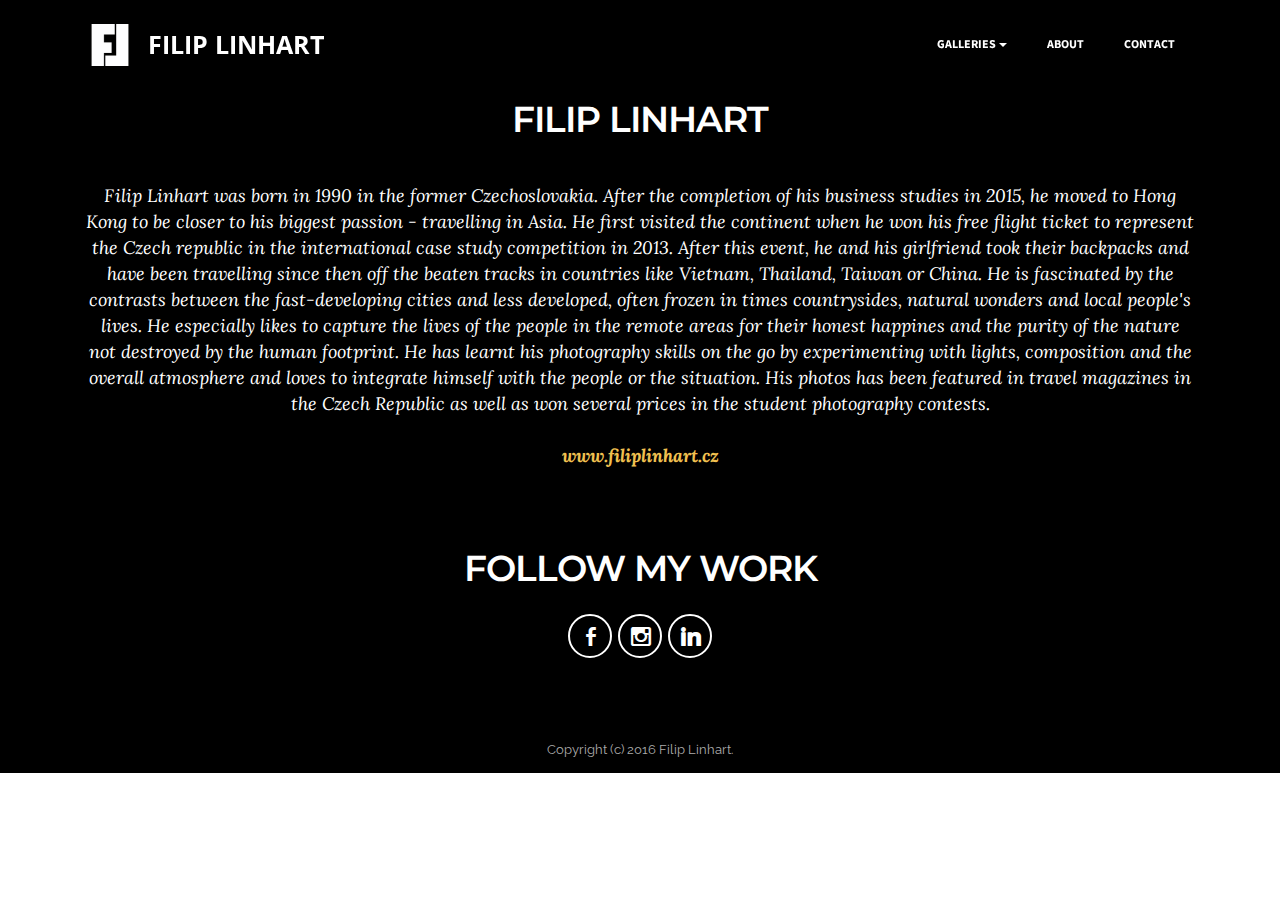
==== commit 2b642857: "create github pages" ====
--- a/About.html
+++ b/About.html
@@ -1,25 +1,23 @@
 <!DOCTYPE html>
 <html>
 <head>
-  <!-- Site made with Mobirise Website Builder v3.9.2, https://mobirise.com -->
+  <!-- Site made with Mobirise Website Builder v3.10.4, https://mobirise.com -->
   <meta charset="UTF-8">
   <meta http-equiv="X-UA-Compatible" content="IE=edge">
-  <meta name="generator" content="Mobirise v3.9.2, mobirise.com">
+  <meta name="generator" content="Mobirise v3.10.4, mobirise.com">
   <meta name="viewport" content="width=device-width, initial-scale=1">
   <link rel="shortcut icon" href="assets/images/fl-128x128-48.png" type="image/x-icon">
-  <meta name="description" content="">
-  <title>About.html</title>
+  <meta name="description" content="About">
+  <title>Filip Linhart</title>
   <link rel="stylesheet" href="https://fonts.googleapis.com/css?family=Lora:400,700,400italic,700italic&amp;subset=latin">
   <link rel="stylesheet" href="https://fonts.googleapis.com/css?family=Montserrat:400,700">
   <link rel="stylesheet" href="https://fonts.googleapis.com/css?family=Raleway:100,100i,200,200i,300,300i,400,400i,500,500i,600,600i,700,700i,800,800i,900,900i">
   <link rel="stylesheet" href="assets/bootstrap-material-design-font/css/material.css">
-  <link rel="stylesheet" href="assets/et-line-font-plugin/style.css">
   <link rel="stylesheet" href="assets/tether/tether.min.css">
   <link rel="stylesheet" href="assets/bootstrap/css/bootstrap.min.css">
   <link rel="stylesheet" href="assets/dropdown/css/style.css">
   <link rel="stylesheet" href="assets/socicon/css/socicon.min.css">
   <link rel="stylesheet" href="assets/theme/css/style.css">
-  <link rel="stylesheet" href="assets/mobirise-gallery/style.css">
   <link rel="stylesheet" href="assets/mobirise/css/mbr-additional.css" type="text/css">
   
   
@@ -61,7 +59,7 @@
                         <div class="hamburger-icon"></div>
                     </button>
 
-                    <ul class="nav-dropdown collapse pull-xs-right nav navbar-nav navbar-toggleable-sm" id="exCollapsingNavbar"><li class="nav-item dropdown open"><a class="nav-link link dropdown-toggle" data-toggle="dropdown-submenu" href="filiplinhart.cz" aria-expanded="true">GALLERIES</a><div class="dropdown-menu"><a class="dropdown-item" href="Austria.html">Austria</a><a class="dropdown-item" href="China.html">China</a><a class="dropdown-item" href="Budapest.html">Budapest</a><a class="dropdown-item" href="MontBlanc.html">Mont Blanc</a><a class="dropdown-item" href="Thailand.html">Thailand</a><a class="dropdown-item" href="Vietnam.html">Vietnam</a></div></li><li class="nav-item"><a class="nav-link link" href="About.html" aria-expanded="false">ABOUT</a></li><li class="nav-item"><a class="nav-link link" href="Contact.html" aria-expanded="false">CONTACT</a></li></ul>
+                    <ul class="nav-dropdown collapse pull-xs-right nav navbar-nav navbar-toggleable-sm" id="exCollapsingNavbar"><li class="nav-item dropdown"><a class="nav-link link dropdown-toggle" data-toggle="dropdown-submenu" href="filiplinhart.cz" aria-expanded="false">GALLERIES</a><div class="dropdown-menu"><a class="dropdown-item" href="Austria.html">Austria</a><a class="dropdown-item" href="China.html">China</a><a class="dropdown-item" href="Budapest.html">Budapest</a><a class="dropdown-item" href="MontBlanc.html">Mont Blanc</a><a class="dropdown-item" href="Thailand.html">Thailand</a><a class="dropdown-item" href="Vietnam.html">Vietnam</a></div></li><li class="nav-item"><a class="nav-link link" href="About.html" aria-expanded="false">ABOUT</a></li><li class="nav-item"><a class="nav-link link" href="Contact.html" aria-expanded="false">CONTACT</a></li></ul>
                     <button hidden="" class="navbar-toggler navbar-close" type="button" data-toggle="collapse" data-target="#exCollapsingNavbar">
                         <div class="close-icon"></div>
                     </button>
@@ -74,122 +72,35 @@
 
 </section>
 
-<section class="engine"><a rel="external" href="https://mobirise.com">easy web site design software download</a></section><section class="mbr-section mbr-section__container article mbr-after-navbar" id="header3-17" style="background-color: rgb(0, 0, 0); padding-top: 100px; padding-bottom: 20px;">
+<section class="engine"><a rel="external" href="https://mobirise.com">easy bootstrap web maker</a></section><section class="mbr-section mbr-section__container article mbr-after-navbar" id="header3-17" style="background-color: rgb(0, 0, 0); padding-top: 100px; padding-bottom: 80px;">
     <div class="container">
         <div class="row">
             <div class="col-xs-12">
-                <h3 class="mbr-section-title display-2">FILIP LINHART</h3>
-                <small class="mbr-section-subtitle">My photo-style follows a simple philosophy - TO BE THERE. You need to be at the right time, on the right spot and with a little bit of luck to take the best shot.<br><br><strong><a href="index.html">www.filiplinhart.cz</a></strong><strong><br></strong></small>
+                <h3 class="mbr-section-title display-2">FILIP LINHART<br><br></h3>
+                <small class="mbr-section-subtitle">Filip Linhart was born in 1990 in the former Czechoslovakia. After the completion of his business studies in 2015, he moved to Hong Kong to be closer to his biggest passion - travelling in Asia. He first visited the continent when he won his free flight ticket to represent the Czech republic in the international case study competition in 2013. After this event, he and his girlfriend took their backpacks and have been travelling since then off the beaten tracks in countries like Vietnam, Thailand, Taiwan or China. He is fascinated by the contrasts between the fast-developing cities and less developed, often frozen in times countrysides, natural wonders and local people's lives. He especially likes to capture the lives of the people in the remote areas for their honest happines and the purity of the nature not destroyed by the human footprint. He has learnt his photography skills on the go&nbsp;by experimenting with lights, composition and the overall atmosphere and loves to integrate himself with the people or the situation. His photos has been featured in travel magazines in the Czech Republic as well as won several prices in the student photography contests.<br><br><strong><a href="index.html">www.filiplinhart.cz</a></strong><strong><br></strong></small>
             </div>
         </div>
     </div>
 </section>
 
-<section class="mbr-section mbr-section-md-padding" id="social-buttons4-1f" style="background-color: rgb(0, 0, 0); padding-top: 30px; padding-bottom: 30px;">
+<section class="mbr-section mbr-section-md-padding" id="social-buttons4-1f" style="background-color: rgb(0, 0, 0); padding-top: 0px; padding-bottom: 60px;">
     
     <div class="container">
         <div class="row">
             <div class="col-md-8 col-md-offset-2 text-xs-center">
                 <h3 class="mbr-section-title display-2">FOLLOW MY WORK</h3>
-                <div> <a class="btn btn-social" title="Facebook" target="_blank" href="https://www.facebook.com/pages/Mobirise/1616226671953247"><i class="socicon socicon-facebook"></i></a>   <a class="btn btn-social" title="Instagram" target="_blank" href="https://instagram.com/mobirise/"><i class="socicon socicon-instagram"></i></a>   <a class="btn btn-social" title="LinkedIn" target="_blank" href="https://www.linkedin.com/in/mobirise"><i class="socicon socicon-linkedin"></i></a>   </div>
+                <div> <a class="btn btn-social" title="Facebook" href="https://www.facebook.com/FikLinci?ref=bookmarks"><i class="socicon socicon-facebook"></i></a>   <a class="btn btn-social" title="Instagram" target="_blank" href="https://www.instagram.com/filiplinhart/"><i class="socicon socicon-instagram"></i></a>   <a class="btn btn-social" title="LinkedIn" target="_blank" href="https://hk.linkedin.com/in/filiplinhart"><i class="socicon socicon-linkedin"></i></a>   </div>
             </div>
         </div>
     </div>
 </section>
 
-<section class="mbr-gallery mbr-section mbr-section-nopadding mbr-slider-carousel" id="gallery1-18" data-filter="false" style="background-color: rgb(255, 255, 255); padding-top: 0rem; padding-bottom: 0rem;">
-    <!-- Filter -->
+<footer class="mbr-small-footer mbr-section mbr-section-nopadding" id="footer1-1r" style="background-color: rgb(0, 0, 0); padding-top: 0.875rem; padding-bottom: 0.875rem;">
     
-
-    <!-- Gallery -->
-    <div class="mbr-gallery-row">
-        <div class=" mbr-gallery-layout-default">
-            <div>
-                <div>
-                    <div class="mbr-gallery-item mbr-gallery-item__mobirise3 mbr-gallery-item--p0" data-tags="Awesome" data-video-url="false">
-                        <div href="#lb-gallery1-18" data-slide-to="0" data-toggle="modal">
-                            
-                            
-
-                            <img alt="" src="assets/images/dsc-0870-edit-edit-2000x1324-75-2000x1324-36.jpg">
-                            
-                            <span class="icon-focus"></span>
-                            
-                        </div>
-                    </div><div class="mbr-gallery-item mbr-gallery-item__mobirise3 mbr-gallery-item--p0" data-tags="Responsive" data-video-url="false">
-                        <div href="#lb-gallery1-18" data-slide-to="1" data-toggle="modal">
-                            
-                            
-
-                            <img alt="" src="assets/images/dsc-0061-copy-2000x1324-68-2000x1324-57.jpg">
-                            
-                            <span class="icon-focus"></span>
-                            
-                        </div>
-                    </div><div class="mbr-gallery-item mbr-gallery-item__mobirise3 mbr-gallery-item--p0" data-tags="Creative" data-video-url="false">
-                        <div href="#lb-gallery1-18" data-slide-to="2" data-toggle="modal">
-                            
-                            
-
-                            <img alt="" src="assets/images/dsc-0987-2000x1324-17-2000x1324-62.jpg">
-                            
-                            <span class="icon-focus"></span>
-                            
-                        </div>
-                    </div><div class="mbr-gallery-item mbr-gallery-item__mobirise3 mbr-gallery-item--p0" data-tags="Animated" data-video-url="false">
-                        <div href="#lb-gallery1-18" data-slide-to="3" data-toggle="modal">
-                            
-                            
-
-                            <img alt="" src="assets/images/dsc-0862-2-2000x1324-96-2000x1324-10.jpg">
-                            
-                            <span class="icon-focus"></span>
-                            
-                        </div>
-                    </div>
-                </div>
-            </div>
-            <div class="clearfix"></div>
-        </div>
+    <div class="container">
+        <p class="text-xs-center">Copyright (c) 2016 Filip Linhart.</p>
     </div>
-
-    <!-- Lightbox -->
-    <div data-app-prevent-settings="" class="mbr-slider modal fade carousel slide" tabindex="-1" data-keyboard="true" data-interval="false" id="lb-gallery1-18">
-        <div class="modal-dialog">
-            <div class="modal-content">
-                <div class="modal-body">
-                    <ol class="carousel-indicators">
-                        <li data-app-prevent-settings="" data-target="#lb-gallery1-18" data-slide-to="0"></li><li data-app-prevent-settings="" data-target="#lb-gallery1-18" class=" active" data-slide-to="1"></li><li data-app-prevent-settings="" data-target="#lb-gallery1-18" data-slide-to="2"></li><li data-app-prevent-settings="" data-target="#lb-gallery1-18" data-slide-to="3"></li>
-                    </ol>
-                    <div class="carousel-inner">
-                        <div class="carousel-item">
-                            <img alt="" src="assets/images/dsc-0870-edit-edit-2000x1324-75.jpg">
-                        </div><div class="carousel-item active">
-                            <img alt="" src="assets/images/dsc-0061-copy-2000x1324-68.jpg">
-                        </div><div class="carousel-item">
-                            <img alt="" src="assets/images/dsc-0987-2000x1324-17.jpg">
-                        </div><div class="carousel-item">
-                            <img alt="" src="assets/images/dsc-0862-2-2000x1324-96.jpg">
-                        </div>
-                    </div>
-                    <a class="left carousel-control" role="button" data-slide="prev" href="#lb-gallery1-18">
-                        <span class="icon-prev" aria-hidden="true"></span>
-                        <span class="sr-only">Previous</span>
-                    </a>
-                    <a class="right carousel-control" role="button" data-slide="next" href="#lb-gallery1-18">
-                        <span class="icon-next" aria-hidden="true"></span>
-                        <span class="sr-only">Next</span>
-                    </a>
-
-                    <a class="close" href="#" role="button" data-dismiss="modal">
-                        <span aria-hidden="true">×</span>
-                        <span class="sr-only">Close</span>
-                    </a>
-                </div>
-            </div>
-        </div>
-    </div>
-</section>
+</footer>
 
 
   <script src="assets/web/assets/jquery/jquery.min.js"></script>
@@ -198,14 +109,8 @@
   <script src="assets/smooth-scroll/SmoothScroll.js"></script>
   <script src="assets/dropdown/js/script.min.js"></script>
   <script src="assets/touchSwipe/jquery.touchSwipe.min.js"></script>
-  <script src="assets/masonry/masonry.pkgd.min.js"></script>
-  <script src="assets/imagesloaded/imagesloaded.pkgd.min.js"></script>
-  <script src="assets/bootstrap-carousel-swipe/bootstrap-carousel-swipe.js"></script>
   <script src="assets/theme/js/script.js"></script>
-  <script src="assets/mobirise-gallery/player.min.js"></script>
-  <script src="assets/mobirise-gallery/script.js"></script>
   
   
- <div id="scrollToTop" class="scrollToTop mbr-arrow-up"><a style="text-align: center;"><i class="mbr-arrow-up-icon"></i></a></div>
-  </body>
+</body>
 </html>--- a/assets/mobirise/css/mbr-additional.css
+++ b/assets/mobirise/css/mbr-additional.css
@@ -412,6 +412,9 @@
 .mbr-gallery-filter li:hover {
   color: #ffffff;
 }
+.scrollToTop_wraper {
+  opacity: 0 !important;
+}
 #menu-4 .hide-buttons .nav-btn {
   display: none !important;
 }
@@ -547,72 +550,6 @@
 }
 
 
-#menu-7 .hide-buttons .nav-btn {
-  display: none !important;
-}
-#menu-7 .navbar-caption {
-  color: #ffffff;
-  font-size: 25px;
-  font-family: 'Open Sans', sans-serif;
-}
-#menu-7 .navbar-toggler {
-  color: #ffffff;
-}
-#menu-7 .close-icon::before,
-#menu-7 .close-icon::after {
-  background-color: #ffffff;
-}
-#menu-7 .link,
-#menu-7 .dropdown-item {
-  color: #ffffff;
-  font-family: 'Source Sans Pro', sans-serif;
-}
-#menu-7 .link {
-  font-size: 0.75rem;
-}
-#menu-7 .dropdown-item,
-#menu-7 .nav-dropdown-sm .link {
-  font-size: 0.812rem;
-}
-#menu-7 .link:hover,
-#menu-7 .dropdown-item:hover,
-#menu-7 .link:focus,
-#menu-7 .dropdown-item:focus {
-  color: #ffffff;
-}
-#menu-7 .link[aria-expanded="true"],
-#menu-7 .dropdown-menu {
-  background: #000000;
-}
-#menu-7 .nav-dropdown-sm .link:focus,
-#menu-7 .nav-dropdown-sm .link:hover,
-#menu-7 .nav-dropdown-sm .dropdown-item:focus,
-#menu-7 .nav-dropdown-sm .dropdown-item:hover {
-  background: #000000!important;
-}
-#menu-7 .navbar,
-#menu-7 .nav-dropdown-sm,
-#menu-7 .nav-dropdown-sm .link[aria-expanded="true"],
-#menu-7 .nav-dropdown-sm .dropdown-menu {
-  background: #000000;
-}
-#menu-7 .bg-color.transparent .link {
-  color: #ffffff;
-  transition: none;
-}
-#menu-7 .bg-color.transparent.opened .link {
-  transition: color 0.2s ease-in-out;
-}
-#menu-7 .bg-color.transparent.opened .link:hover,
-#menu-7 .bg-color.transparent.opened .link:focus {
-  color: #ffffff;
-}
-#menu-7 .link[aria-expanded="true"],
-#menu-7 .dropdown-item[aria-expanded="true"] {
-  color: #ffffff!important;
-}
-
-
 #menu-8 .hide-buttons .nav-btn {
   display: none !important;
 }
@@ -875,24 +812,71 @@
 #menu-g .dropdown-item[aria-expanded="true"] {
   color: #ffffff!important;
 }
-#header3-17 .mbr-section-title,
-#header3-17 .mbr-section-subtitle {
-  text-align: center;
-}
-#header3-17 H3 {
-  font-size: 80px;
-  color: #ffffff;
-}
-#header3-17 B {
-  font-size: 24px;
-  color: #b8312f;
-}
-#header3-17 SMALL {
-  color: #ffffff;
-}
-#social-buttons4-1f .mbr-section-title,
-#social-buttons4-1f .btn-social {
-  color: #fff;
+
+
+#menu-1h .hide-buttons .nav-btn {
+  display: none !important;
+}
+#menu-1h .navbar-caption {
+  color: #ffffff;
+  font-size: 25px;
+  font-family: 'Open Sans', sans-serif;
+}
+#menu-1h .navbar-toggler {
+  color: #ffffff;
+}
+#menu-1h .close-icon::before,
+#menu-1h .close-icon::after {
+  background-color: #ffffff;
+}
+#menu-1h .link,
+#menu-1h .dropdown-item {
+  color: #ffffff;
+  font-family: 'Source Sans Pro', sans-serif;
+}
+#menu-1h .link {
+  font-size: 0.75rem;
+}
+#menu-1h .dropdown-item,
+#menu-1h .nav-dropdown-sm .link {
+  font-size: 0.812rem;
+}
+#menu-1h .link:hover,
+#menu-1h .dropdown-item:hover,
+#menu-1h .link:focus,
+#menu-1h .dropdown-item:focus {
+  color: #ffffff;
+}
+#menu-1h .link[aria-expanded="true"],
+#menu-1h .dropdown-menu {
+  background: #000000;
+}
+#menu-1h .nav-dropdown-sm .link:focus,
+#menu-1h .nav-dropdown-sm .link:hover,
+#menu-1h .nav-dropdown-sm .dropdown-item:focus,
+#menu-1h .nav-dropdown-sm .dropdown-item:hover {
+  background: #000000!important;
+}
+#menu-1h .navbar,
+#menu-1h .nav-dropdown-sm,
+#menu-1h .nav-dropdown-sm .link[aria-expanded="true"],
+#menu-1h .nav-dropdown-sm .dropdown-menu {
+  background: #000000;
+}
+#menu-1h .bg-color.transparent .link {
+  color: #ffffff;
+  transition: none;
+}
+#menu-1h .bg-color.transparent.opened .link {
+  transition: color 0.2s ease-in-out;
+}
+#menu-1h .bg-color.transparent.opened .link:hover,
+#menu-1h .bg-color.transparent.opened .link:focus {
+  color: #ffffff;
+}
+#menu-1h .link[aria-expanded="true"],
+#menu-1h .dropdown-item[aria-expanded="true"] {
+  color: #ffffff!important;
 }
 
 
@@ -960,6 +944,30 @@
 #menu-g .dropdown-item[aria-expanded="true"] {
   color: #ffffff!important;
 }
+#header3-17 .mbr-section-title,
+#header3-17 .mbr-section-subtitle {
+  text-align: center;
+}
+#header3-17 H3 {
+  font-size: 36px;
+  color: #ffffff;
+}
+#header3-17 B {
+  font-size: 24px;
+  color: #b8312f;
+}
+#header3-17 SMALL {
+  color: #ffffff;
+  font-size: 18px;
+  text-align: right;
+}
+#social-buttons4-1f .mbr-section-title,
+#social-buttons4-1f .btn-social {
+  color: #fff;
+}
+#social-buttons4-1f .mbr-section-title {
+  font-size: 36px;
+}
 
 
 #menu-g .hide-buttons .nav-btn {
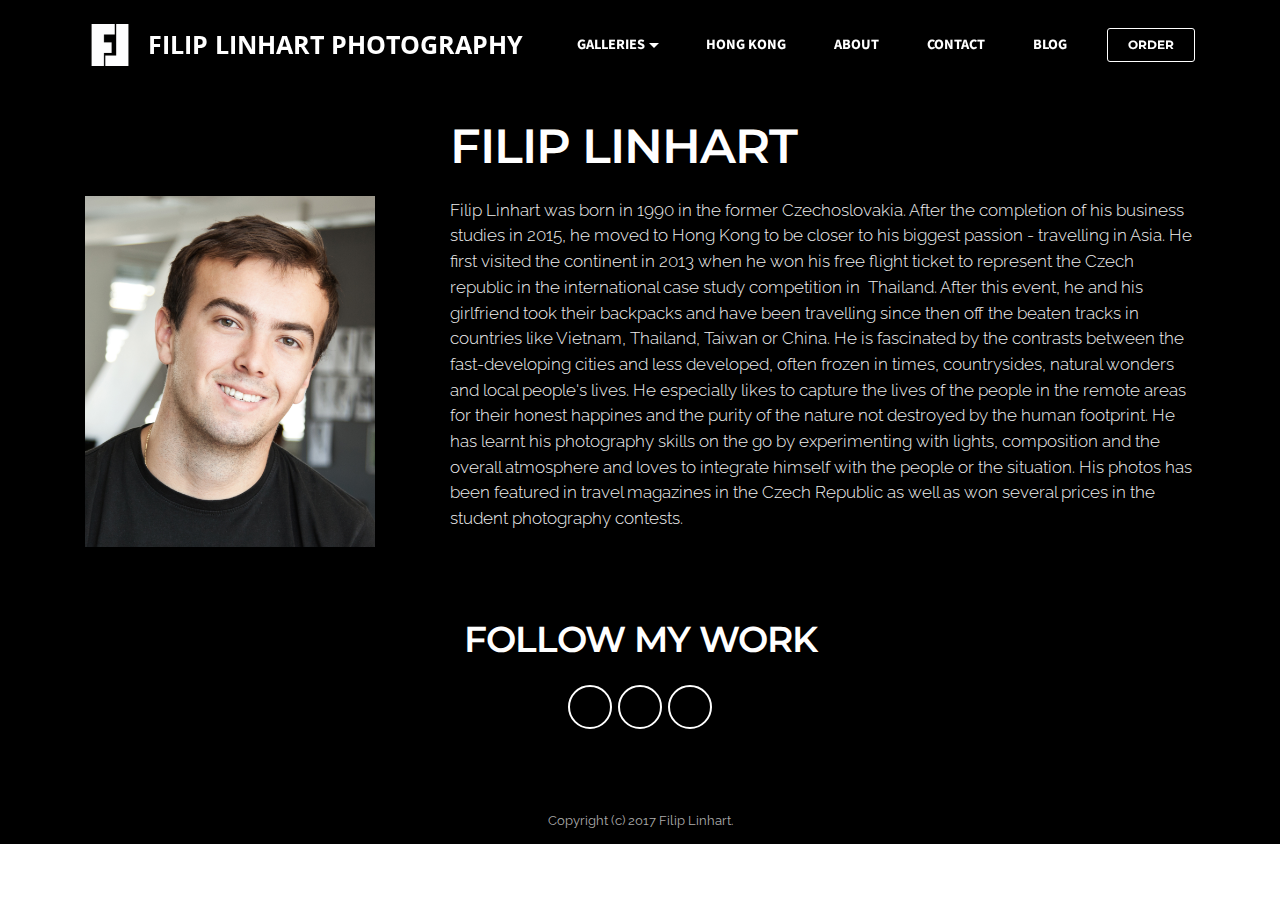
==== commit 9cb035be: "create github pages" ====
--- a/About.html
+++ b/About.html
@@ -1,14 +1,14 @@
 <!DOCTYPE html>
 <html>
 <head>
-  <!-- Site made with Mobirise Website Builder v3.10.4, https://mobirise.com -->
+  <!-- Site made with Mobirise Website Builder v3.12.1, https://mobirise.com -->
   <meta charset="UTF-8">
   <meta http-equiv="X-UA-Compatible" content="IE=edge">
-  <meta name="generator" content="Mobirise v3.10.4, mobirise.com">
+  <meta name="generator" content="Mobirise v3.12.1, mobirise.com">
   <meta name="viewport" content="width=device-width, initial-scale=1">
   <link rel="shortcut icon" href="assets/images/fl-128x128-48.png" type="image/x-icon">
   <meta name="description" content="About">
-  <title>Filip Linhart</title>
+  <title>Filip Linhart Photography</title>
   <link rel="stylesheet" href="https://fonts.googleapis.com/css?family=Lora:400,700,400italic,700italic&amp;subset=latin">
   <link rel="stylesheet" href="https://fonts.googleapis.com/css?family=Montserrat:400,700">
   <link rel="stylesheet" href="https://fonts.googleapis.com/css?family=Raleway:100,100i,200,200i,300,300i,400,400i,500,500i,600,600i,700,700i,800,800i,900,900i">
@@ -16,7 +16,7 @@
   <link rel="stylesheet" href="assets/tether/tether.min.css">
   <link rel="stylesheet" href="assets/bootstrap/css/bootstrap.min.css">
   <link rel="stylesheet" href="assets/dropdown/css/style.css">
-  <link rel="stylesheet" href="assets/socicon/css/socicon.min.css">
+  <link rel="stylesheet" href="assets/socicon/css/styles.css">
   <link rel="stylesheet" href="assets/theme/css/style.css">
   <link rel="stylesheet" href="assets/mobirise/css/mbr-additional.css" type="text/css">
   
@@ -39,7 +39,7 @@
 <!-- /Google Analytics -->
 
 
-<section id="menu-g">
+<section id="menu-23">
 
     <nav class="navbar navbar-dropdown bg-color transparent navbar-fixed-top">
         <div class="container">
@@ -49,7 +49,7 @@
 
                     <div class="navbar-brand">
                         <a href="index.html" class="navbar-logo"><img src="assets/images/fl-128x128-48.png" alt="Filip Linhart" title="Filip Linhart"></a>
-                        <a class="navbar-caption" href="index.html">FILIP LINHART</a>
+                        <a class="navbar-caption" href="index.html">FILIP LINHART PHOTOGRAPHY</a>
                     </div>
 
                 </div>
@@ -59,7 +59,7 @@
                         <div class="hamburger-icon"></div>
                     </button>
 
-                    <ul class="nav-dropdown collapse pull-xs-right nav navbar-nav navbar-toggleable-sm" id="exCollapsingNavbar"><li class="nav-item dropdown"><a class="nav-link link dropdown-toggle" data-toggle="dropdown-submenu" href="filiplinhart.cz" aria-expanded="false">GALLERIES</a><div class="dropdown-menu"><a class="dropdown-item" href="Austria.html">Austria</a><a class="dropdown-item" href="China.html">China</a><a class="dropdown-item" href="Budapest.html">Budapest</a><a class="dropdown-item" href="MontBlanc.html">Mont Blanc</a><a class="dropdown-item" href="Thailand.html">Thailand</a><a class="dropdown-item" href="Vietnam.html">Vietnam</a></div></li><li class="nav-item"><a class="nav-link link" href="About.html" aria-expanded="false">ABOUT</a></li><li class="nav-item"><a class="nav-link link" href="Contact.html" aria-expanded="false">CONTACT</a></li></ul>
+                    <ul class="nav-dropdown collapse pull-xs-right nav navbar-nav navbar-toggleable-sm" id="exCollapsingNavbar"><li class="nav-item dropdown"><a class="nav-link link dropdown-toggle" data-toggle="dropdown-submenu" href="filiplinhart.cz" aria-expanded="false">GALLERIES</a><div class="dropdown-menu"><a class="dropdown-item" href="Austria.html">Austria</a><a class="dropdown-item" href="China.html">China</a><a class="dropdown-item" href="Budapest.html">Budapest</a><a class="dropdown-item" href="MontBlanc.html">Mont Blanc</a><a class="dropdown-item" href="Thailand.html">Thailand</a><a class="dropdown-item" href="Vietnam.html">Vietnam</a></div></li><li class="nav-item"><a class="nav-link link" href="HongKong.html" aria-expanded="false">HONG KONG</a></li><li class="nav-item"><a class="nav-link link" href="About.html" aria-expanded="false">ABOUT</a></li><li class="nav-item"><a class="nav-link link" href="Contact.html" aria-expanded="false">CONTACT</a></li><li class="nav-item"><a class="nav-link link" href="Blog.html" aria-expanded="false">BLOG</a></li><li class="nav-item nav-btn"><a class="nav-link btn btn-white btn-white-outline" href="OrderNow.html">ORDER</a></li></ul>
                     <button hidden="" class="navbar-toggler navbar-close" type="button" data-toggle="collapse" data-target="#exCollapsingNavbar">
                         <div class="close-icon"></div>
                     </button>
@@ -72,15 +72,38 @@
 
 </section>
 
-<section class="engine"><a rel="external" href="https://mobirise.com">easy bootstrap web maker</a></section><section class="mbr-section mbr-section__container article mbr-after-navbar" id="header3-17" style="background-color: rgb(0, 0, 0); padding-top: 100px; padding-bottom: 80px;">
+<section class="engine"><a rel="external" href="https://mobirise.com">mobirise.com</a></section><section class="mbr-section mbr-after-navbar" id="msg-box5-2i" style="background-color: rgb(0, 0, 0); padding-top: 120px; padding-bottom: 0px;">
+
+    
     <div class="container">
         <div class="row">
-            <div class="col-xs-12">
-                <h3 class="mbr-section-title display-2">FILIP LINHART<br><br></h3>
-                <small class="mbr-section-subtitle">Filip Linhart was born in 1990 in the former Czechoslovakia. After the completion of his business studies in 2015, he moved to Hong Kong to be closer to his biggest passion - travelling in Asia. He first visited the continent when he won his free flight ticket to represent the Czech republic in the international case study competition in 2013. After this event, he and his girlfriend took their backpacks and have been travelling since then off the beaten tracks in countries like Vietnam, Thailand, Taiwan or China. He is fascinated by the contrasts between the fast-developing cities and less developed, often frozen in times countrysides, natural wonders and local people's lives. He especially likes to capture the lives of the people in the remote areas for their honest happines and the purity of the nature not destroyed by the human footprint. He has learnt his photography skills on the go&nbsp;by experimenting with lights, composition and the overall atmosphere and loves to integrate himself with the people or the situation. His photos has been featured in travel magazines in the Czech Republic as well as won several prices in the student photography contests.<br><br><strong><a href="index.html">www.filiplinhart.cz</a></strong><strong><br></strong></small>
+            <div class="mbr-table-md-up">
+
+              <div class="mbr-table-cell mbr-right-padding-md-up mbr-valign-top col-md-7 image-size" style="width: 32%;">
+                  <div class="mbr-figure"><img src="assets/images/filip-linhart.jpg" alt="Filip Linhart" title="Filip Linhart"></div>
+              </div>
+
+              
+
+
+              <div class="mbr-table-cell col-md-5 text-xs-center text-md-left content-size">
+                  <h3 class="mbr-section-title display-2">FILIP LINHART</h3>
+                  <div class="lead">
+
+                    <p>Filip Linhart was born in 1990 in the former Czechoslovakia. After the completion of his business studies in 2015, he moved to Hong Kong to be closer to his biggest passion - travelling in Asia. He first visited the continent in 2013 when he won his free flight ticket to represent the Czech republic in the international case study competition in &nbsp;Thailand. After this event, he and his girlfriend took their backpacks and have been travelling since then off the beaten tracks in countries like Vietnam, Thailand, Taiwan or China. He is fascinated by the contrasts between the fast-developing cities and less developed, often frozen in times, countrysides, natural wonders and local people's lives. He especially likes to capture the lives of the people in the remote areas for their honest happines and the purity of the nature not destroyed by the human footprint. He has learnt his photography skills on the go by experimenting with lights, composition and the overall atmosphere and loves to integrate himself with the people or the situation. His photos has been featured in travel magazines in the Czech Republic as well as won several prices in the student photography contests.<br><br><br></p>
+
+                  </div>
+
+                  
+              </div>
+
+
+              
+
             </div>
         </div>
     </div>
+
 </section>
 
 <section class="mbr-section mbr-section-md-padding" id="social-buttons4-1f" style="background-color: rgb(0, 0, 0); padding-top: 0px; padding-bottom: 60px;">
@@ -98,7 +121,7 @@
 <footer class="mbr-small-footer mbr-section mbr-section-nopadding" id="footer1-1r" style="background-color: rgb(0, 0, 0); padding-top: 0.875rem; padding-bottom: 0.875rem;">
     
     <div class="container">
-        <p class="text-xs-center">Copyright (c) 2016 Filip Linhart.</p>
+        <p class="text-xs-center">Copyright (c) 2017 Filip Linhart.</p>
     </div>
 </footer>
 
@@ -106,9 +129,9 @@
   <script src="assets/web/assets/jquery/jquery.min.js"></script>
   <script src="assets/tether/tether.min.js"></script>
   <script src="assets/bootstrap/js/bootstrap.min.js"></script>
-  <script src="assets/smooth-scroll/SmoothScroll.js"></script>
+  <script src="assets/smooth-scroll/smooth-scroll.js"></script>
   <script src="assets/dropdown/js/script.min.js"></script>
-  <script src="assets/touchSwipe/jquery.touchSwipe.min.js"></script>
+  <script src="assets/touch-swipe/jquery.touch-swipe.min.js"></script>
   <script src="assets/theme/js/script.js"></script>
   
   
--- a/assets/mobirise/css/mbr-additional.css
+++ b/assets/mobirise/css/mbr-additional.css
@@ -436,11 +436,11 @@
   font-family: 'Source Sans Pro', sans-serif;
 }
 #menu-4 .link {
-  font-size: 0.75rem;
+  font-size: 0.9rem;
 }
 #menu-4 .dropdown-item,
 #menu-4 .nav-dropdown-sm .link {
-  font-size: 0.812rem;
+  font-size: 0.975rem;
 }
 #menu-4 .link:hover,
 #menu-4 .dropdown-item:hover,
@@ -484,267 +484,478 @@
 }
 
 
-#menu-6 .hide-buttons .nav-btn {
+#menu-23 .hide-buttons .nav-btn {
   display: none !important;
 }
-#menu-6 .navbar-caption {
+#menu-23 .navbar-caption {
   color: #ffffff;
   font-size: 25px;
   font-family: 'Open Sans', sans-serif;
 }
-#menu-6 .navbar-toggler {
-  color: #ffffff;
-}
-#menu-6 .close-icon::before,
-#menu-6 .close-icon::after {
-  background-color: #ffffff;
-}
-#menu-6 .link,
-#menu-6 .dropdown-item {
+#menu-23 .navbar-toggler {
+  color: #ffffff;
+}
+#menu-23 .close-icon::before,
+#menu-23 .close-icon::after {
+  background-color: #ffffff;
+}
+#menu-23 .link,
+#menu-23 .dropdown-item {
   color: #ffffff;
   font-family: 'Source Sans Pro', sans-serif;
 }
-#menu-6 .link {
-  font-size: 0.75rem;
-}
-#menu-6 .dropdown-item,
-#menu-6 .nav-dropdown-sm .link {
-  font-size: 0.812rem;
-}
-#menu-6 .link:hover,
-#menu-6 .dropdown-item:hover,
-#menu-6 .link:focus,
-#menu-6 .dropdown-item:focus {
-  color: #ffffff;
-}
-#menu-6 .link[aria-expanded="true"],
-#menu-6 .dropdown-menu {
-  background: #000000;
-}
-#menu-6 .nav-dropdown-sm .link:focus,
-#menu-6 .nav-dropdown-sm .link:hover,
-#menu-6 .nav-dropdown-sm .dropdown-item:focus,
-#menu-6 .nav-dropdown-sm .dropdown-item:hover {
+#menu-23 .link {
+  font-size: 0.9rem;
+}
+#menu-23 .dropdown-item,
+#menu-23 .nav-dropdown-sm .link {
+  font-size: 0.975rem;
+}
+#menu-23 .link:hover,
+#menu-23 .dropdown-item:hover,
+#menu-23 .link:focus,
+#menu-23 .dropdown-item:focus {
+  color: #ffffff;
+}
+#menu-23 .link[aria-expanded="true"],
+#menu-23 .dropdown-menu {
+  background: #000000;
+}
+#menu-23 .nav-dropdown-sm .link:focus,
+#menu-23 .nav-dropdown-sm .link:hover,
+#menu-23 .nav-dropdown-sm .dropdown-item:focus,
+#menu-23 .nav-dropdown-sm .dropdown-item:hover {
   background: #000000!important;
 }
-#menu-6 .navbar,
-#menu-6 .nav-dropdown-sm,
-#menu-6 .nav-dropdown-sm .link[aria-expanded="true"],
-#menu-6 .nav-dropdown-sm .dropdown-menu {
-  background: #000000;
-}
-#menu-6 .bg-color.transparent .link {
+#menu-23 .navbar,
+#menu-23 .nav-dropdown-sm,
+#menu-23 .nav-dropdown-sm .link[aria-expanded="true"],
+#menu-23 .nav-dropdown-sm .dropdown-menu {
+  background: #000000;
+}
+#menu-23 .bg-color.transparent .link {
   color: #ffffff;
   transition: none;
 }
-#menu-6 .bg-color.transparent.opened .link {
+#menu-23 .bg-color.transparent.opened .link {
   transition: color 0.2s ease-in-out;
 }
-#menu-6 .bg-color.transparent.opened .link:hover,
-#menu-6 .bg-color.transparent.opened .link:focus {
-  color: #ffffff;
-}
-#menu-6 .link[aria-expanded="true"],
-#menu-6 .dropdown-item[aria-expanded="true"] {
+#menu-23 .bg-color.transparent.opened .link:hover,
+#menu-23 .bg-color.transparent.opened .link:focus {
+  color: #ffffff;
+}
+#menu-23 .link[aria-expanded="true"],
+#menu-23 .dropdown-item[aria-expanded="true"] {
   color: #ffffff!important;
 }
 
 
-#menu-8 .hide-buttons .nav-btn {
+#menu-23 .hide-buttons .nav-btn {
   display: none !important;
 }
-#menu-8 .navbar-caption {
+#menu-23 .navbar-caption {
   color: #ffffff;
   font-size: 25px;
   font-family: 'Open Sans', sans-serif;
 }
-#menu-8 .navbar-toggler {
-  color: #ffffff;
-}
-#menu-8 .close-icon::before,
-#menu-8 .close-icon::after {
-  background-color: #ffffff;
-}
-#menu-8 .link,
-#menu-8 .dropdown-item {
+#menu-23 .navbar-toggler {
+  color: #ffffff;
+}
+#menu-23 .close-icon::before,
+#menu-23 .close-icon::after {
+  background-color: #ffffff;
+}
+#menu-23 .link,
+#menu-23 .dropdown-item {
   color: #ffffff;
   font-family: 'Source Sans Pro', sans-serif;
 }
-#menu-8 .link {
-  font-size: 0.75rem;
-}
-#menu-8 .dropdown-item,
-#menu-8 .nav-dropdown-sm .link {
-  font-size: 0.812rem;
-}
-#menu-8 .link:hover,
-#menu-8 .dropdown-item:hover,
-#menu-8 .link:focus,
-#menu-8 .dropdown-item:focus {
-  color: #ffffff;
-}
-#menu-8 .link[aria-expanded="true"],
-#menu-8 .dropdown-menu {
-  background: #000000;
-}
-#menu-8 .nav-dropdown-sm .link:focus,
-#menu-8 .nav-dropdown-sm .link:hover,
-#menu-8 .nav-dropdown-sm .dropdown-item:focus,
-#menu-8 .nav-dropdown-sm .dropdown-item:hover {
+#menu-23 .link {
+  font-size: 0.9rem;
+}
+#menu-23 .dropdown-item,
+#menu-23 .nav-dropdown-sm .link {
+  font-size: 0.975rem;
+}
+#menu-23 .link:hover,
+#menu-23 .dropdown-item:hover,
+#menu-23 .link:focus,
+#menu-23 .dropdown-item:focus {
+  color: #ffffff;
+}
+#menu-23 .link[aria-expanded="true"],
+#menu-23 .dropdown-menu {
+  background: #000000;
+}
+#menu-23 .nav-dropdown-sm .link:focus,
+#menu-23 .nav-dropdown-sm .link:hover,
+#menu-23 .nav-dropdown-sm .dropdown-item:focus,
+#menu-23 .nav-dropdown-sm .dropdown-item:hover {
   background: #000000!important;
 }
-#menu-8 .navbar,
-#menu-8 .nav-dropdown-sm,
-#menu-8 .nav-dropdown-sm .link[aria-expanded="true"],
-#menu-8 .nav-dropdown-sm .dropdown-menu {
-  background: #000000;
-}
-#menu-8 .bg-color.transparent .link {
+#menu-23 .navbar,
+#menu-23 .nav-dropdown-sm,
+#menu-23 .nav-dropdown-sm .link[aria-expanded="true"],
+#menu-23 .nav-dropdown-sm .dropdown-menu {
+  background: #000000;
+}
+#menu-23 .bg-color.transparent .link {
   color: #ffffff;
   transition: none;
 }
-#menu-8 .bg-color.transparent.opened .link {
+#menu-23 .bg-color.transparent.opened .link {
   transition: color 0.2s ease-in-out;
 }
-#menu-8 .bg-color.transparent.opened .link:hover,
-#menu-8 .bg-color.transparent.opened .link:focus {
-  color: #ffffff;
-}
-#menu-8 .link[aria-expanded="true"],
-#menu-8 .dropdown-item[aria-expanded="true"] {
+#menu-23 .bg-color.transparent.opened .link:hover,
+#menu-23 .bg-color.transparent.opened .link:focus {
+  color: #ffffff;
+}
+#menu-23 .link[aria-expanded="true"],
+#menu-23 .dropdown-item[aria-expanded="true"] {
   color: #ffffff!important;
 }
 
 
-#menu-n .hide-buttons .nav-btn {
+#menu-23 .hide-buttons .nav-btn {
   display: none !important;
 }
-#menu-n .navbar-caption {
+#menu-23 .navbar-caption {
   color: #ffffff;
   font-size: 25px;
   font-family: 'Open Sans', sans-serif;
 }
-#menu-n .navbar-toggler {
-  color: #ffffff;
-}
-#menu-n .close-icon::before,
-#menu-n .close-icon::after {
-  background-color: #ffffff;
-}
-#menu-n .link,
-#menu-n .dropdown-item {
+#menu-23 .navbar-toggler {
+  color: #ffffff;
+}
+#menu-23 .close-icon::before,
+#menu-23 .close-icon::after {
+  background-color: #ffffff;
+}
+#menu-23 .link,
+#menu-23 .dropdown-item {
   color: #ffffff;
   font-family: 'Source Sans Pro', sans-serif;
 }
-#menu-n .link {
-  font-size: 0.75rem;
-}
-#menu-n .dropdown-item,
-#menu-n .nav-dropdown-sm .link {
-  font-size: 0.812rem;
-}
-#menu-n .link:hover,
-#menu-n .dropdown-item:hover,
-#menu-n .link:focus,
-#menu-n .dropdown-item:focus {
-  color: #ffffff;
-}
-#menu-n .link[aria-expanded="true"],
-#menu-n .dropdown-menu {
-  background: #000000;
-}
-#menu-n .nav-dropdown-sm .link:focus,
-#menu-n .nav-dropdown-sm .link:hover,
-#menu-n .nav-dropdown-sm .dropdown-item:focus,
-#menu-n .nav-dropdown-sm .dropdown-item:hover {
+#menu-23 .link {
+  font-size: 0.9rem;
+}
+#menu-23 .dropdown-item,
+#menu-23 .nav-dropdown-sm .link {
+  font-size: 0.975rem;
+}
+#menu-23 .link:hover,
+#menu-23 .dropdown-item:hover,
+#menu-23 .link:focus,
+#menu-23 .dropdown-item:focus {
+  color: #ffffff;
+}
+#menu-23 .link[aria-expanded="true"],
+#menu-23 .dropdown-menu {
+  background: #000000;
+}
+#menu-23 .nav-dropdown-sm .link:focus,
+#menu-23 .nav-dropdown-sm .link:hover,
+#menu-23 .nav-dropdown-sm .dropdown-item:focus,
+#menu-23 .nav-dropdown-sm .dropdown-item:hover {
   background: #000000!important;
 }
-#menu-n .navbar,
-#menu-n .nav-dropdown-sm,
-#menu-n .nav-dropdown-sm .link[aria-expanded="true"],
-#menu-n .nav-dropdown-sm .dropdown-menu {
-  background: #000000;
-}
-#menu-n .bg-color.transparent .link {
+#menu-23 .navbar,
+#menu-23 .nav-dropdown-sm,
+#menu-23 .nav-dropdown-sm .link[aria-expanded="true"],
+#menu-23 .nav-dropdown-sm .dropdown-menu {
+  background: #000000;
+}
+#menu-23 .bg-color.transparent .link {
   color: #ffffff;
   transition: none;
 }
-#menu-n .bg-color.transparent.opened .link {
+#menu-23 .bg-color.transparent.opened .link {
   transition: color 0.2s ease-in-out;
 }
-#menu-n .bg-color.transparent.opened .link:hover,
-#menu-n .bg-color.transparent.opened .link:focus {
-  color: #ffffff;
-}
-#menu-n .link[aria-expanded="true"],
-#menu-n .dropdown-item[aria-expanded="true"] {
+#menu-23 .bg-color.transparent.opened .link:hover,
+#menu-23 .bg-color.transparent.opened .link:focus {
+  color: #ffffff;
+}
+#menu-23 .link[aria-expanded="true"],
+#menu-23 .dropdown-item[aria-expanded="true"] {
   color: #ffffff!important;
 }
 
 
-#menu-s .hide-buttons .nav-btn {
+#menu-23 .hide-buttons .nav-btn {
   display: none !important;
 }
-#menu-s .navbar-caption {
+#menu-23 .navbar-caption {
   color: #ffffff;
   font-size: 25px;
   font-family: 'Open Sans', sans-serif;
 }
-#menu-s .navbar-toggler {
-  color: #ffffff;
-}
-#menu-s .close-icon::before,
-#menu-s .close-icon::after {
-  background-color: #ffffff;
-}
-#menu-s .link,
-#menu-s .dropdown-item {
+#menu-23 .navbar-toggler {
+  color: #ffffff;
+}
+#menu-23 .close-icon::before,
+#menu-23 .close-icon::after {
+  background-color: #ffffff;
+}
+#menu-23 .link,
+#menu-23 .dropdown-item {
   color: #ffffff;
   font-family: 'Source Sans Pro', sans-serif;
 }
-#menu-s .link {
-  font-size: 0.75rem;
-}
-#menu-s .dropdown-item,
-#menu-s .nav-dropdown-sm .link {
-  font-size: 0.812rem;
-}
-#menu-s .link:hover,
-#menu-s .dropdown-item:hover,
-#menu-s .link:focus,
-#menu-s .dropdown-item:focus {
-  color: #ffffff;
-}
-#menu-s .link[aria-expanded="true"],
-#menu-s .dropdown-menu {
-  background: #000000;
-}
-#menu-s .nav-dropdown-sm .link:focus,
-#menu-s .nav-dropdown-sm .link:hover,
-#menu-s .nav-dropdown-sm .dropdown-item:focus,
-#menu-s .nav-dropdown-sm .dropdown-item:hover {
+#menu-23 .link {
+  font-size: 0.9rem;
+}
+#menu-23 .dropdown-item,
+#menu-23 .nav-dropdown-sm .link {
+  font-size: 0.975rem;
+}
+#menu-23 .link:hover,
+#menu-23 .dropdown-item:hover,
+#menu-23 .link:focus,
+#menu-23 .dropdown-item:focus {
+  color: #ffffff;
+}
+#menu-23 .link[aria-expanded="true"],
+#menu-23 .dropdown-menu {
+  background: #000000;
+}
+#menu-23 .nav-dropdown-sm .link:focus,
+#menu-23 .nav-dropdown-sm .link:hover,
+#menu-23 .nav-dropdown-sm .dropdown-item:focus,
+#menu-23 .nav-dropdown-sm .dropdown-item:hover {
   background: #000000!important;
 }
-#menu-s .navbar,
-#menu-s .nav-dropdown-sm,
-#menu-s .nav-dropdown-sm .link[aria-expanded="true"],
-#menu-s .nav-dropdown-sm .dropdown-menu {
-  background: #000000;
-}
-#menu-s .bg-color.transparent .link {
+#menu-23 .navbar,
+#menu-23 .nav-dropdown-sm,
+#menu-23 .nav-dropdown-sm .link[aria-expanded="true"],
+#menu-23 .nav-dropdown-sm .dropdown-menu {
+  background: #000000;
+}
+#menu-23 .bg-color.transparent .link {
   color: #ffffff;
   transition: none;
 }
-#menu-s .bg-color.transparent.opened .link {
+#menu-23 .bg-color.transparent.opened .link {
   transition: color 0.2s ease-in-out;
 }
-#menu-s .bg-color.transparent.opened .link:hover,
-#menu-s .bg-color.transparent.opened .link:focus {
-  color: #ffffff;
-}
-#menu-s .link[aria-expanded="true"],
-#menu-s .dropdown-item[aria-expanded="true"] {
+#menu-23 .bg-color.transparent.opened .link:hover,
+#menu-23 .bg-color.transparent.opened .link:focus {
+  color: #ffffff;
+}
+#menu-23 .link[aria-expanded="true"],
+#menu-23 .dropdown-item[aria-expanded="true"] {
   color: #ffffff!important;
+}
+
+
+#menu-23 .hide-buttons .nav-btn {
+  display: none !important;
+}
+#menu-23 .navbar-caption {
+  color: #ffffff;
+  font-size: 25px;
+  font-family: 'Open Sans', sans-serif;
+}
+#menu-23 .navbar-toggler {
+  color: #ffffff;
+}
+#menu-23 .close-icon::before,
+#menu-23 .close-icon::after {
+  background-color: #ffffff;
+}
+#menu-23 .link,
+#menu-23 .dropdown-item {
+  color: #ffffff;
+  font-family: 'Source Sans Pro', sans-serif;
+}
+#menu-23 .link {
+  font-size: 0.9rem;
+}
+#menu-23 .dropdown-item,
+#menu-23 .nav-dropdown-sm .link {
+  font-size: 0.975rem;
+}
+#menu-23 .link:hover,
+#menu-23 .dropdown-item:hover,
+#menu-23 .link:focus,
+#menu-23 .dropdown-item:focus {
+  color: #ffffff;
+}
+#menu-23 .link[aria-expanded="true"],
+#menu-23 .dropdown-menu {
+  background: #000000;
+}
+#menu-23 .nav-dropdown-sm .link:focus,
+#menu-23 .nav-dropdown-sm .link:hover,
+#menu-23 .nav-dropdown-sm .dropdown-item:focus,
+#menu-23 .nav-dropdown-sm .dropdown-item:hover {
+  background: #000000!important;
+}
+#menu-23 .navbar,
+#menu-23 .nav-dropdown-sm,
+#menu-23 .nav-dropdown-sm .link[aria-expanded="true"],
+#menu-23 .nav-dropdown-sm .dropdown-menu {
+  background: #000000;
+}
+#menu-23 .bg-color.transparent .link {
+  color: #ffffff;
+  transition: none;
+}
+#menu-23 .bg-color.transparent.opened .link {
+  transition: color 0.2s ease-in-out;
+}
+#menu-23 .bg-color.transparent.opened .link:hover,
+#menu-23 .bg-color.transparent.opened .link:focus {
+  color: #ffffff;
+}
+#menu-23 .link[aria-expanded="true"],
+#menu-23 .dropdown-item[aria-expanded="true"] {
+  color: #ffffff!important;
+}
+
+
+#menu-23 .hide-buttons .nav-btn {
+  display: none !important;
+}
+#menu-23 .navbar-caption {
+  color: #ffffff;
+  font-size: 25px;
+  font-family: 'Open Sans', sans-serif;
+}
+#menu-23 .navbar-toggler {
+  color: #ffffff;
+}
+#menu-23 .close-icon::before,
+#menu-23 .close-icon::after {
+  background-color: #ffffff;
+}
+#menu-23 .link,
+#menu-23 .dropdown-item {
+  color: #ffffff;
+  font-family: 'Source Sans Pro', sans-serif;
+}
+#menu-23 .link {
+  font-size: 0.9rem;
+}
+#menu-23 .dropdown-item,
+#menu-23 .nav-dropdown-sm .link {
+  font-size: 0.975rem;
+}
+#menu-23 .link:hover,
+#menu-23 .dropdown-item:hover,
+#menu-23 .link:focus,
+#menu-23 .dropdown-item:focus {
+  color: #ffffff;
+}
+#menu-23 .link[aria-expanded="true"],
+#menu-23 .dropdown-menu {
+  background: #000000;
+}
+#menu-23 .nav-dropdown-sm .link:focus,
+#menu-23 .nav-dropdown-sm .link:hover,
+#menu-23 .nav-dropdown-sm .dropdown-item:focus,
+#menu-23 .nav-dropdown-sm .dropdown-item:hover {
+  background: #000000!important;
+}
+#menu-23 .navbar,
+#menu-23 .nav-dropdown-sm,
+#menu-23 .nav-dropdown-sm .link[aria-expanded="true"],
+#menu-23 .nav-dropdown-sm .dropdown-menu {
+  background: #000000;
+}
+#menu-23 .bg-color.transparent .link {
+  color: #ffffff;
+  transition: none;
+}
+#menu-23 .bg-color.transparent.opened .link {
+  transition: color 0.2s ease-in-out;
+}
+#menu-23 .bg-color.transparent.opened .link:hover,
+#menu-23 .bg-color.transparent.opened .link:focus {
+  color: #ffffff;
+}
+#menu-23 .link[aria-expanded="true"],
+#menu-23 .dropdown-item[aria-expanded="true"] {
+  color: #ffffff!important;
+}
+
+
+#menu-23 .hide-buttons .nav-btn {
+  display: none !important;
+}
+#menu-23 .navbar-caption {
+  color: #ffffff;
+  font-size: 25px;
+  font-family: 'Open Sans', sans-serif;
+}
+#menu-23 .navbar-toggler {
+  color: #ffffff;
+}
+#menu-23 .close-icon::before,
+#menu-23 .close-icon::after {
+  background-color: #ffffff;
+}
+#menu-23 .link,
+#menu-23 .dropdown-item {
+  color: #ffffff;
+  font-family: 'Source Sans Pro', sans-serif;
+}
+#menu-23 .link {
+  font-size: 0.9rem;
+}
+#menu-23 .dropdown-item,
+#menu-23 .nav-dropdown-sm .link {
+  font-size: 0.975rem;
+}
+#menu-23 .link:hover,
+#menu-23 .dropdown-item:hover,
+#menu-23 .link:focus,
+#menu-23 .dropdown-item:focus {
+  color: #ffffff;
+}
+#menu-23 .link[aria-expanded="true"],
+#menu-23 .dropdown-menu {
+  background: #000000;
+}
+#menu-23 .nav-dropdown-sm .link:focus,
+#menu-23 .nav-dropdown-sm .link:hover,
+#menu-23 .nav-dropdown-sm .dropdown-item:focus,
+#menu-23 .nav-dropdown-sm .dropdown-item:hover {
+  background: #000000!important;
+}
+#menu-23 .navbar,
+#menu-23 .nav-dropdown-sm,
+#menu-23 .nav-dropdown-sm .link[aria-expanded="true"],
+#menu-23 .nav-dropdown-sm .dropdown-menu {
+  background: #000000;
+}
+#menu-23 .bg-color.transparent .link {
+  color: #ffffff;
+  transition: none;
+}
+#menu-23 .bg-color.transparent.opened .link {
+  transition: color 0.2s ease-in-out;
+}
+#menu-23 .bg-color.transparent.opened .link:hover,
+#menu-23 .bg-color.transparent.opened .link:focus {
+  color: #ffffff;
+}
+#menu-23 .link[aria-expanded="true"],
+#menu-23 .dropdown-item[aria-expanded="true"] {
+  color: #ffffff!important;
+}
+#msg-box5-2i H3 {
+  color: #ffffff;
+}
+#msg-box5-2i P {
+  color: #efefef;
+}
+#social-buttons4-1f .mbr-section-title,
+#social-buttons4-1f .btn-social {
+  color: #fff;
+}
+#social-buttons4-1f .mbr-section-title {
+  font-size: 36px;
 }
 
 
@@ -769,11 +980,11 @@
   font-family: 'Source Sans Pro', sans-serif;
 }
 #menu-g .link {
-  font-size: 0.75rem;
+  font-size: 0.9rem;
 }
 #menu-g .dropdown-item,
 #menu-g .nav-dropdown-sm .link {
-  font-size: 0.812rem;
+  font-size: 0.975rem;
 }
 #menu-g .link:hover,
 #menu-g .dropdown-item:hover,
@@ -812,231 +1023,226 @@
 #menu-g .dropdown-item[aria-expanded="true"] {
   color: #ffffff!important;
 }
-
-
-#menu-1h .hide-buttons .nav-btn {
+#form1-1g .form-control-label {
+  color: #efefef;
+}
+#form1-1g .mbr-section-title {
+  color: #ffffff;
+}
+
+
+#menu-23 .hide-buttons .nav-btn {
   display: none !important;
 }
-#menu-1h .navbar-caption {
+#menu-23 .navbar-caption {
   color: #ffffff;
   font-size: 25px;
   font-family: 'Open Sans', sans-serif;
 }
-#menu-1h .navbar-toggler {
-  color: #ffffff;
-}
-#menu-1h .close-icon::before,
-#menu-1h .close-icon::after {
-  background-color: #ffffff;
-}
-#menu-1h .link,
-#menu-1h .dropdown-item {
+#menu-23 .navbar-toggler {
+  color: #ffffff;
+}
+#menu-23 .close-icon::before,
+#menu-23 .close-icon::after {
+  background-color: #ffffff;
+}
+#menu-23 .link,
+#menu-23 .dropdown-item {
   color: #ffffff;
   font-family: 'Source Sans Pro', sans-serif;
 }
-#menu-1h .link {
-  font-size: 0.75rem;
-}
-#menu-1h .dropdown-item,
-#menu-1h .nav-dropdown-sm .link {
-  font-size: 0.812rem;
-}
-#menu-1h .link:hover,
-#menu-1h .dropdown-item:hover,
-#menu-1h .link:focus,
-#menu-1h .dropdown-item:focus {
-  color: #ffffff;
-}
-#menu-1h .link[aria-expanded="true"],
-#menu-1h .dropdown-menu {
-  background: #000000;
-}
-#menu-1h .nav-dropdown-sm .link:focus,
-#menu-1h .nav-dropdown-sm .link:hover,
-#menu-1h .nav-dropdown-sm .dropdown-item:focus,
-#menu-1h .nav-dropdown-sm .dropdown-item:hover {
+#menu-23 .link {
+  font-size: 0.9rem;
+}
+#menu-23 .dropdown-item,
+#menu-23 .nav-dropdown-sm .link {
+  font-size: 0.975rem;
+}
+#menu-23 .link:hover,
+#menu-23 .dropdown-item:hover,
+#menu-23 .link:focus,
+#menu-23 .dropdown-item:focus {
+  color: #ffffff;
+}
+#menu-23 .link[aria-expanded="true"],
+#menu-23 .dropdown-menu {
+  background: #000000;
+}
+#menu-23 .nav-dropdown-sm .link:focus,
+#menu-23 .nav-dropdown-sm .link:hover,
+#menu-23 .nav-dropdown-sm .dropdown-item:focus,
+#menu-23 .nav-dropdown-sm .dropdown-item:hover {
   background: #000000!important;
 }
-#menu-1h .navbar,
-#menu-1h .nav-dropdown-sm,
-#menu-1h .nav-dropdown-sm .link[aria-expanded="true"],
-#menu-1h .nav-dropdown-sm .dropdown-menu {
-  background: #000000;
-}
-#menu-1h .bg-color.transparent .link {
+#menu-23 .navbar,
+#menu-23 .nav-dropdown-sm,
+#menu-23 .nav-dropdown-sm .link[aria-expanded="true"],
+#menu-23 .nav-dropdown-sm .dropdown-menu {
+  background: #000000;
+}
+#menu-23 .bg-color.transparent .link {
   color: #ffffff;
   transition: none;
 }
-#menu-1h .bg-color.transparent.opened .link {
+#menu-23 .bg-color.transparent.opened .link {
   transition: color 0.2s ease-in-out;
 }
-#menu-1h .bg-color.transparent.opened .link:hover,
-#menu-1h .bg-color.transparent.opened .link:focus {
-  color: #ffffff;
-}
-#menu-1h .link[aria-expanded="true"],
-#menu-1h .dropdown-item[aria-expanded="true"] {
+#menu-23 .bg-color.transparent.opened .link:hover,
+#menu-23 .bg-color.transparent.opened .link:focus {
+  color: #ffffff;
+}
+#menu-23 .link[aria-expanded="true"],
+#menu-23 .dropdown-item[aria-expanded="true"] {
   color: #ffffff!important;
 }
 
 
-#menu-g .hide-buttons .nav-btn {
+#menu-23 .hide-buttons .nav-btn {
   display: none !important;
 }
-#menu-g .navbar-caption {
+#menu-23 .navbar-caption {
   color: #ffffff;
   font-size: 25px;
   font-family: 'Open Sans', sans-serif;
 }
-#menu-g .navbar-toggler {
-  color: #ffffff;
-}
-#menu-g .close-icon::before,
-#menu-g .close-icon::after {
-  background-color: #ffffff;
-}
-#menu-g .link,
-#menu-g .dropdown-item {
+#menu-23 .navbar-toggler {
+  color: #ffffff;
+}
+#menu-23 .close-icon::before,
+#menu-23 .close-icon::after {
+  background-color: #ffffff;
+}
+#menu-23 .link,
+#menu-23 .dropdown-item {
   color: #ffffff;
   font-family: 'Source Sans Pro', sans-serif;
 }
-#menu-g .link {
-  font-size: 0.75rem;
-}
-#menu-g .dropdown-item,
-#menu-g .nav-dropdown-sm .link {
-  font-size: 0.812rem;
-}
-#menu-g .link:hover,
-#menu-g .dropdown-item:hover,
-#menu-g .link:focus,
-#menu-g .dropdown-item:focus {
-  color: #ffffff;
-}
-#menu-g .link[aria-expanded="true"],
-#menu-g .dropdown-menu {
-  background: #000000;
-}
-#menu-g .nav-dropdown-sm .link:focus,
-#menu-g .nav-dropdown-sm .link:hover,
-#menu-g .nav-dropdown-sm .dropdown-item:focus,
-#menu-g .nav-dropdown-sm .dropdown-item:hover {
+#menu-23 .link {
+  font-size: 0.9rem;
+}
+#menu-23 .dropdown-item,
+#menu-23 .nav-dropdown-sm .link {
+  font-size: 0.975rem;
+}
+#menu-23 .link:hover,
+#menu-23 .dropdown-item:hover,
+#menu-23 .link:focus,
+#menu-23 .dropdown-item:focus {
+  color: #ffffff;
+}
+#menu-23 .link[aria-expanded="true"],
+#menu-23 .dropdown-menu {
+  background: #000000;
+}
+#menu-23 .nav-dropdown-sm .link:focus,
+#menu-23 .nav-dropdown-sm .link:hover,
+#menu-23 .nav-dropdown-sm .dropdown-item:focus,
+#menu-23 .nav-dropdown-sm .dropdown-item:hover {
   background: #000000!important;
 }
-#menu-g .navbar,
-#menu-g .nav-dropdown-sm,
-#menu-g .nav-dropdown-sm .link[aria-expanded="true"],
-#menu-g .nav-dropdown-sm .dropdown-menu {
-  background: #000000;
-}
-#menu-g .bg-color.transparent .link {
+#menu-23 .navbar,
+#menu-23 .nav-dropdown-sm,
+#menu-23 .nav-dropdown-sm .link[aria-expanded="true"],
+#menu-23 .nav-dropdown-sm .dropdown-menu {
+  background: #000000;
+}
+#menu-23 .bg-color.transparent .link {
   color: #ffffff;
   transition: none;
 }
-#menu-g .bg-color.transparent.opened .link {
+#menu-23 .bg-color.transparent.opened .link {
   transition: color 0.2s ease-in-out;
 }
-#menu-g .bg-color.transparent.opened .link:hover,
-#menu-g .bg-color.transparent.opened .link:focus {
-  color: #ffffff;
-}
-#menu-g .link[aria-expanded="true"],
-#menu-g .dropdown-item[aria-expanded="true"] {
+#menu-23 .bg-color.transparent.opened .link:hover,
+#menu-23 .bg-color.transparent.opened .link:focus {
+  color: #ffffff;
+}
+#menu-23 .link[aria-expanded="true"],
+#menu-23 .dropdown-item[aria-expanded="true"] {
   color: #ffffff!important;
 }
-#header3-17 .mbr-section-title,
-#header3-17 .mbr-section-subtitle {
-  text-align: center;
-}
-#header3-17 H3 {
-  font-size: 36px;
-  color: #ffffff;
-}
-#header3-17 B {
-  font-size: 24px;
+
+
+#features4-2c .card-subtitle {
+  color: #bcbcbc;
+}
+#features4-2c .iconbox {
+  background-color: #b8312f;
+  border-color: #b8312f;
+}
+#features4-2c H4 {
   color: #b8312f;
 }
-#header3-17 SMALL {
-  color: #ffffff;
-  font-size: 18px;
-  text-align: right;
-}
-#social-buttons4-1f .mbr-section-title,
-#social-buttons4-1f .btn-social {
+#features4-2c P {
+  color: #efefef;
+}
+#form2-2d .mbr-section-title {
   color: #fff;
 }
-#social-buttons4-1f .mbr-section-title {
-  font-size: 36px;
-}
-
-
-#menu-g .hide-buttons .nav-btn {
+#form2-2d .mbr-section-subtitle {
+  color: #cccccc;
+}
+#menu-23 .hide-buttons .nav-btn {
   display: none !important;
 }
-#menu-g .navbar-caption {
+#menu-23 .navbar-caption {
   color: #ffffff;
   font-size: 25px;
   font-family: 'Open Sans', sans-serif;
 }
-#menu-g .navbar-toggler {
-  color: #ffffff;
-}
-#menu-g .close-icon::before,
-#menu-g .close-icon::after {
-  background-color: #ffffff;
-}
-#menu-g .link,
-#menu-g .dropdown-item {
+#menu-23 .navbar-toggler {
+  color: #ffffff;
+}
+#menu-23 .close-icon::before,
+#menu-23 .close-icon::after {
+  background-color: #ffffff;
+}
+#menu-23 .link,
+#menu-23 .dropdown-item {
   color: #ffffff;
   font-family: 'Source Sans Pro', sans-serif;
 }
-#menu-g .link {
-  font-size: 0.75rem;
-}
-#menu-g .dropdown-item,
-#menu-g .nav-dropdown-sm .link {
-  font-size: 0.812rem;
-}
-#menu-g .link:hover,
-#menu-g .dropdown-item:hover,
-#menu-g .link:focus,
-#menu-g .dropdown-item:focus {
-  color: #ffffff;
-}
-#menu-g .link[aria-expanded="true"],
-#menu-g .dropdown-menu {
-  background: #000000;
-}
-#menu-g .nav-dropdown-sm .link:focus,
-#menu-g .nav-dropdown-sm .link:hover,
-#menu-g .nav-dropdown-sm .dropdown-item:focus,
-#menu-g .nav-dropdown-sm .dropdown-item:hover {
+#menu-23 .link {
+  font-size: 0.9rem;
+}
+#menu-23 .dropdown-item,
+#menu-23 .nav-dropdown-sm .link {
+  font-size: 0.975rem;
+}
+#menu-23 .link:hover,
+#menu-23 .dropdown-item:hover,
+#menu-23 .link:focus,
+#menu-23 .dropdown-item:focus {
+  color: #ffffff;
+}
+#menu-23 .link[aria-expanded="true"],
+#menu-23 .dropdown-menu {
+  background: #000000;
+}
+#menu-23 .nav-dropdown-sm .link:focus,
+#menu-23 .nav-dropdown-sm .link:hover,
+#menu-23 .nav-dropdown-sm .dropdown-item:focus,
+#menu-23 .nav-dropdown-sm .dropdown-item:hover {
   background: #000000!important;
 }
-#menu-g .navbar,
-#menu-g .nav-dropdown-sm,
-#menu-g .nav-dropdown-sm .link[aria-expanded="true"],
-#menu-g .nav-dropdown-sm .dropdown-menu {
-  background: #000000;
-}
-#menu-g .bg-color.transparent .link {
+#menu-23 .navbar,
+#menu-23 .nav-dropdown-sm,
+#menu-23 .nav-dropdown-sm .link[aria-expanded="true"],
+#menu-23 .nav-dropdown-sm .dropdown-menu {
+  background: #000000;
+}
+#menu-23 .bg-color.transparent .link {
   color: #ffffff;
   transition: none;
 }
-#menu-g .bg-color.transparent.opened .link {
+#menu-23 .bg-color.transparent.opened .link {
   transition: color 0.2s ease-in-out;
 }
-#menu-g .bg-color.transparent.opened .link:hover,
-#menu-g .bg-color.transparent.opened .link:focus {
-  color: #ffffff;
-}
-#menu-g .link[aria-expanded="true"],
-#menu-g .dropdown-item[aria-expanded="true"] {
+#menu-23 .bg-color.transparent.opened .link:hover,
+#menu-23 .bg-color.transparent.opened .link:focus {
+  color: #ffffff;
+}
+#menu-23 .link[aria-expanded="true"],
+#menu-23 .dropdown-item[aria-expanded="true"] {
   color: #ffffff!important;
 }
-#form1-1g .form-control-label {
-  color: #232323;
-}
-#form1-1g .mbr-section-title {
-  color: #ffffff;
-}
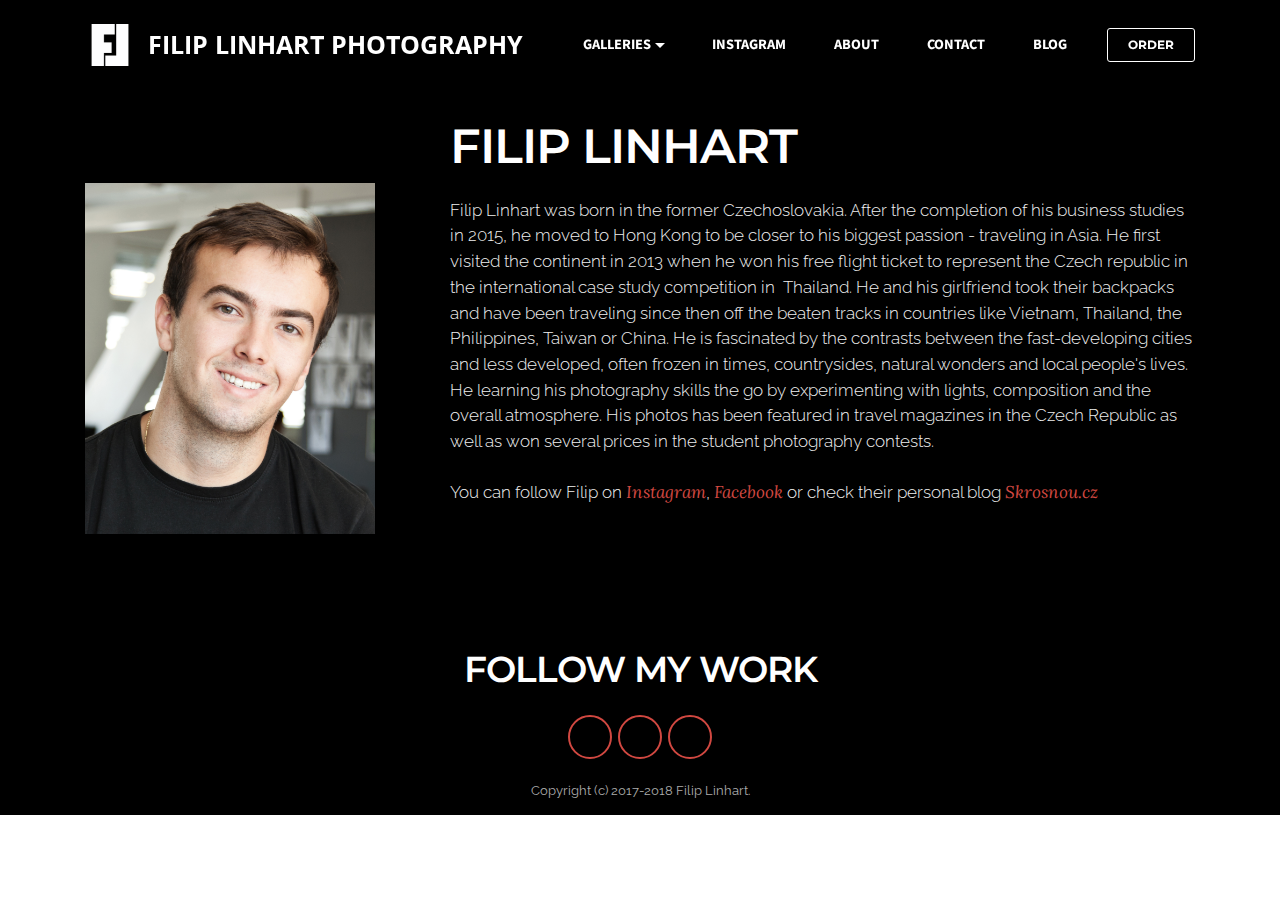
==== commit 1e6d6055: "create github pages" ====
--- a/About.html
+++ b/About.html
@@ -1,23 +1,24 @@
 <!DOCTYPE html>
-<html>
+<html >
 <head>
-  <!-- Site made with Mobirise Website Builder v3.12.1, https://mobirise.com -->
+  <!-- Site made with Mobirise Website Builder v4.7.2, https://mobirise.com -->
   <meta charset="UTF-8">
   <meta http-equiv="X-UA-Compatible" content="IE=edge">
-  <meta name="generator" content="Mobirise v3.12.1, mobirise.com">
-  <meta name="viewport" content="width=device-width, initial-scale=1">
+  <meta name="generator" content="Mobirise v4.7.2, mobirise.com">
+  <meta name="viewport" content="width=device-width, initial-scale=1, minimum-scale=1">
   <link rel="shortcut icon" href="assets/images/fl-128x128-48.png" type="image/x-icon">
   <meta name="description" content="About">
   <title>Filip Linhart Photography</title>
-  <link rel="stylesheet" href="https://fonts.googleapis.com/css?family=Lora:400,700,400italic,700italic&amp;subset=latin">
   <link rel="stylesheet" href="https://fonts.googleapis.com/css?family=Montserrat:400,700">
   <link rel="stylesheet" href="https://fonts.googleapis.com/css?family=Raleway:100,100i,200,200i,300,300i,400,400i,500,500i,600,600i,700,700i,800,800i,900,900i">
-  <link rel="stylesheet" href="assets/bootstrap-material-design-font/css/material.css">
+  <link rel="stylesheet" href="assets/et-line-font-plugin/style.css">
+  <link rel="stylesheet" href="https://fonts.googleapis.com/css?family=Lora:400,700,400italic,700italic&subset=latin">
   <link rel="stylesheet" href="assets/tether/tether.min.css">
   <link rel="stylesheet" href="assets/bootstrap/css/bootstrap.min.css">
+  <link rel="stylesheet" href="assets/socicon/css/styles.css">
   <link rel="stylesheet" href="assets/dropdown/css/style.css">
-  <link rel="stylesheet" href="assets/socicon/css/styles.css">
   <link rel="stylesheet" href="assets/theme/css/style.css">
+  <link rel="stylesheet" href="assets/mobirise-gallery/style.css">
   <link rel="stylesheet" href="assets/mobirise/css/mbr-additional.css" type="text/css">
   
   
@@ -39,9 +40,9 @@
 <!-- /Google Analytics -->
 
 
-<section id="menu-23">
-
-    <nav class="navbar navbar-dropdown bg-color transparent navbar-fixed-top">
+  <section id="menu-23" data-rv-view="357">
+
+    <nav class="navbar navbar-dropdown transparent navbar-fixed-top bg-color">
         <div class="container">
 
             <div class="mbr-table">
@@ -59,7 +60,7 @@
                         <div class="hamburger-icon"></div>
                     </button>
 
-                    <ul class="nav-dropdown collapse pull-xs-right nav navbar-nav navbar-toggleable-sm" id="exCollapsingNavbar"><li class="nav-item dropdown"><a class="nav-link link dropdown-toggle" data-toggle="dropdown-submenu" href="filiplinhart.cz" aria-expanded="false">GALLERIES</a><div class="dropdown-menu"><a class="dropdown-item" href="Austria.html">Austria</a><a class="dropdown-item" href="China.html">China</a><a class="dropdown-item" href="Budapest.html">Budapest</a><a class="dropdown-item" href="MontBlanc.html">Mont Blanc</a><a class="dropdown-item" href="Thailand.html">Thailand</a><a class="dropdown-item" href="Vietnam.html">Vietnam</a></div></li><li class="nav-item"><a class="nav-link link" href="HongKong.html" aria-expanded="false">HONG KONG</a></li><li class="nav-item"><a class="nav-link link" href="About.html" aria-expanded="false">ABOUT</a></li><li class="nav-item"><a class="nav-link link" href="Contact.html" aria-expanded="false">CONTACT</a></li><li class="nav-item"><a class="nav-link link" href="Blog.html" aria-expanded="false">BLOG</a></li><li class="nav-item nav-btn"><a class="nav-link btn btn-white btn-white-outline" href="OrderNow.html">ORDER</a></li></ul>
+                    <ul class="nav-dropdown collapse pull-xs-right nav navbar-nav navbar-toggleable-sm" id="exCollapsingNavbar"><li class="nav-item dropdown"><a class="nav-link link dropdown-toggle" data-toggle="dropdown-submenu" href="filiplinhart.cz" aria-expanded="false">GALLERIES</a><div class="dropdown-menu"><a class="dropdown-item" href="Austria.html">Austria</a><a class="dropdown-item" href="China.html">China</a><a class="dropdown-item" href="Budapest.html">Budapest</a><a class="dropdown-item" href="MontBlanc.html">Mont Blanc</a><a class="dropdown-item" href="Thailand.html">Thailand</a><a class="dropdown-item" href="Vietnam.html">Vietnam</a><a class="dropdown-item" href="HongKong.html" aria-expanded="false">Hong Kong</a></div></li><li class="nav-item"><a class="nav-link link" href="Instragram.html" aria-expanded="false">INSTAGRAM</a></li><li class="nav-item"><a class="nav-link link" href="About.html" aria-expanded="false">ABOUT</a></li><li class="nav-item"><a class="nav-link link" href="Contact.html" aria-expanded="false">CONTACT</a></li><li class="nav-item"><a class="nav-link link" href="Blog.html" aria-expanded="false">BLOG</a></li><li class="nav-item nav-btn"><a class="nav-link btn btn-white btn-white-outline" href="OrderNow.html">ORDER</a></li></ul>
                     <button hidden="" class="navbar-toggler navbar-close" type="button" data-toggle="collapse" data-target="#exCollapsingNavbar">
                         <div class="close-icon"></div>
                     </button>
@@ -72,7 +73,7 @@
 
 </section>
 
-<section class="engine"><a rel="external" href="https://mobirise.com">mobirise.com</a></section><section class="mbr-section mbr-after-navbar" id="msg-box5-2i" style="background-color: rgb(0, 0, 0); padding-top: 120px; padding-bottom: 0px;">
+<section class="engine"><a href="https://mobirise.me/z">best free html templates</a></section><section class="mbr-section mbr-after-navbar" id="msg-box5-2i" data-rv-view="359" style="background-color: rgb(0, 0, 0); padding-top: 120px; padding-bottom: 0px;">
 
     
     <div class="container">
@@ -90,7 +91,7 @@
                   <h3 class="mbr-section-title display-2">FILIP LINHART</h3>
                   <div class="lead">
 
-                    <p>Filip Linhart was born in 1990 in the former Czechoslovakia. After the completion of his business studies in 2015, he moved to Hong Kong to be closer to his biggest passion - travelling in Asia. He first visited the continent in 2013 when he won his free flight ticket to represent the Czech republic in the international case study competition in &nbsp;Thailand. After this event, he and his girlfriend took their backpacks and have been travelling since then off the beaten tracks in countries like Vietnam, Thailand, Taiwan or China. He is fascinated by the contrasts between the fast-developing cities and less developed, often frozen in times, countrysides, natural wonders and local people's lives. He especially likes to capture the lives of the people in the remote areas for their honest happines and the purity of the nature not destroyed by the human footprint. He has learnt his photography skills on the go by experimenting with lights, composition and the overall atmosphere and loves to integrate himself with the people or the situation. His photos has been featured in travel magazines in the Czech Republic as well as won several prices in the student photography contests.<br><br><br></p>
+                    <p>Filip Linhart was born in the former Czechoslovakia. After the completion of his business studies in 2015, he moved to Hong Kong to be closer to his biggest passion - traveling in Asia. He first visited the continent in 2013 when he won his free flight ticket to represent the Czech republic in the international case study competition in &nbsp;Thailand. He and his girlfriend took their backpacks and have been traveling since then off the beaten tracks in countries like Vietnam, Thailand, the Philippines, Taiwan or China. He is fascinated by the contrasts between the fast-developing cities and less developed, often frozen in times, countrysides, natural wonders and local people's lives. He learning his photography skills the go by experimenting with lights, composition and the overall atmosphere. His photos has been featured in travel magazines in the Czech Republic as well as won several prices in the student photography contests. <br><br>You can follow Filip on <a href="https://www.instagram.com/filip.linhart/" target="_blank">Instagram</a>,&nbsp;<a href="https://www.facebook.com/skrosnou.cz/?ref=br_rs" target="_blank">Facebook</a>&nbsp;or check their personal blog <a href="http://skrosnou.cz/" target="_blank">Skrosnou.cz</a><br><a href="http://skrosnou.cz/" target="_blank"><br></a><br></p>
 
                   </div>
 
@@ -106,7 +107,99 @@
 
 </section>
 
-<section class="mbr-section mbr-section-md-padding" id="social-buttons4-1f" style="background-color: rgb(0, 0, 0); padding-top: 0px; padding-bottom: 60px;">
+<section class="mbr-gallery mbr-section mbr-section-nopadding mbr-slider-carousel" data-filter="false" id="gallery3-2s" data-rv-view="1840" style="background-color: rgb(0, 0, 0); padding-top: 0rem; padding-bottom: 0rem;">
+    <!-- Filter -->
+    
+
+    <!-- Gallery -->
+    <div class="mbr-gallery-row">
+        <div class=" mbr-gallery-layout-default">
+            <div>
+                <div>
+                    <div class="mbr-gallery-item mbr-gallery-item__mobirise3 mbr-gallery-item--p1" data-video-url="false" data-tags="Awesome">
+                        <div href="#lb-gallery3-2s" data-slide-to="0" data-toggle="modal">
+                            
+                            
+
+                            <img src="assets/images/40431768432-23dd331388-k-800x530.jpg" alt="" title="">
+                            
+                            <span class="icon-focus"></span>
+                            
+                        </div>
+                    </div><div class="mbr-gallery-item mbr-gallery-item__mobirise3 mbr-gallery-item--p1" data-video-url="false" data-tags="Awesome">
+                        <div href="#lb-gallery3-2s" data-slide-to="1" data-toggle="modal">
+                            
+                            
+
+                            <img src="assets/images/25717537227-aadefd610e-k-800x530.jpg" alt="" title="">
+                            
+                            <span class="icon-focus"></span>
+                            
+                        </div>
+                    </div><div class="mbr-gallery-item mbr-gallery-item__mobirise3 mbr-gallery-item--p1" data-video-url="false" data-tags="Responsive">
+                        <div href="#lb-gallery3-2s" data-slide-to="2" data-toggle="modal">
+                            
+                            
+
+                            <img src="assets/images/180120-untitled-fli-4420442-800x530.jpg" alt="" title="">
+                            
+                            <span class="icon-focus"></span>
+                            
+                        </div>
+                    </div><div class="mbr-gallery-item mbr-gallery-item__mobirise3 mbr-gallery-item--p1" data-video-url="false" data-tags="Creative">
+                        <div href="#lb-gallery3-2s" data-slide-to="3" data-toggle="modal">
+                            
+                            
+
+                            <img src="assets/images/180120-untitled-fli-3890389-800x530.jpg" alt="" title="">
+                            
+                            <span class="icon-focus"></span>
+                            
+                        </div>
+                    </div>
+                </div>
+            </div>
+            <div class="clearfix"></div>
+        </div>
+    </div>
+
+    <!-- Lightbox -->
+    <div data-app-prevent-settings="" class="mbr-slider modal fade carousel slide" tabindex="-1" data-keyboard="true" data-interval="false" id="lb-gallery3-2s">
+        <div class="modal-dialog">
+            <div class="modal-content">
+                <div class="modal-body">
+                    
+                    <div class="carousel-inner">
+                        <div class="carousel-item active">
+                            <img src="assets/images/40431768432-23dd331388-k.jpg" alt="" title="">
+                        </div><div class="carousel-item">
+                            <img src="assets/images/25717537227-aadefd610e-k.jpg" alt="" title="">
+                        </div><div class="carousel-item">
+                            <img src="assets/images/180120-untitled-fli-4420442.jpg" alt="" title="">
+                        </div><div class="carousel-item">
+                            <img src="assets/images/180120-untitled-fli-3890389.jpg" alt="" title="">
+                        </div>
+                    </div>
+                    <a class="left carousel-control" role="button" data-slide="prev" href="#lb-gallery3-2s">
+                        <span class="icon-prev" aria-hidden="true"></span>
+                        <span class="sr-only">Previous</span>
+                    </a>
+                    <a class="right carousel-control" role="button" data-slide="next" href="#lb-gallery3-2s">
+                        <span class="icon-next" aria-hidden="true"></span>
+                        <span class="sr-only">Next</span>
+                    </a>
+
+                    <a class="close" href="#" role="button" data-dismiss="modal">
+                        <span aria-hidden="true">×</span>
+                        <span class="sr-only">Close</span>
+                    </a>
+                </div>
+            </div>
+        </div>
+    </div>
+</section>
+
+<section class="mbr-section mbr-section-md-padding" id="social-buttons4-1f" data-rv-view="362" style="background-color: rgb(0, 0, 0); padding-top: 0px; padding-bottom: 0px;">
     
     <div class="container">
         <div class="row">
@@ -118,10 +211,10 @@
     </div>
 </section>
 
-<footer class="mbr-small-footer mbr-section mbr-section-nopadding" id="footer1-1r" style="background-color: rgb(0, 0, 0); padding-top: 0.875rem; padding-bottom: 0.875rem;">
-    
-    <div class="container">
-        <p class="text-xs-center">Copyright (c) 2017 Filip Linhart.</p>
+<footer class="mbr-small-footer mbr-section mbr-section-nopadding" id="footer1-1r" data-rv-view="364" style="background-color: rgb(0, 0, 0); padding-top: 0.875rem; padding-bottom: 0.875rem;">
+    
+    <div class="container text-xs-center">
+        <p>Copyright (c) 2017-2018 Filip Linhart.</p>
     </div>
 </footer>
 
@@ -129,10 +222,15 @@
   <script src="assets/web/assets/jquery/jquery.min.js"></script>
   <script src="assets/tether/tether.min.js"></script>
   <script src="assets/bootstrap/js/bootstrap.min.js"></script>
-  <script src="assets/smooth-scroll/smooth-scroll.js"></script>
   <script src="assets/dropdown/js/script.min.js"></script>
   <script src="assets/touch-swipe/jquery.touch-swipe.min.js"></script>
+  <script src="assets/masonry/masonry.pkgd.min.js"></script>
+  <script src="assets/imagesloaded/imagesloaded.pkgd.min.js"></script>
+  <script src="assets/bootstrap-carousel-swipe/bootstrap-carousel-swipe.js"></script>
+  <script src="assets/smooth-scroll/smooth-scroll.js"></script>
   <script src="assets/theme/js/script.js"></script>
+  <script src="assets/mobirise-gallery/player.min.js"></script>
+  <script src="assets/mobirise-gallery/script.js"></script>
   
   
 </body>
--- a/assets/et-line-font-plugin/style.css
+++ b/assets/et-line-font-plugin/style.css
@@ -0,0 +1,343 @@
+@font-face {
+	font-family: 'et-line';
+	src:url('fonts/et-line.eot');
+	src:url('fonts/et-line.eot?#iefix') format('embedded-opentype'),
+		url('fonts/et-line.woff') format('woff'),
+		url('fonts/et-line.ttf') format('truetype'),
+		url('fonts/et-line.svg#et-line') format('svg');
+	font-weight: normal;
+	font-style: normal;
+}
+
+/* Use the following CSS code if you want to use data attributes for inserting your icons */
+.etl-icon, [data-icon]:before {
+	font-family: 'et-line';
+	content: attr(data-icon);
+	speak: none;
+	font-weight: normal;
+	font-variant: normal;
+	text-transform: none;
+	line-height: 1;
+	-webkit-font-smoothing: antialiased;
+	-moz-osx-font-smoothing: grayscale;
+	display:inline-block;
+}
+
+/* Use the following CSS code if you want to have a class per icon */
+/*
+Instead of a list of all class selectors,
+you can use the generic selector below, but it's slower:
+[class*="icon-"] {
+*/
+.icon-mobile, .icon-laptop, .icon-desktop, .icon-tablet, .icon-phone, .icon-document, .icon-documents, .icon-search, .icon-clipboard, .icon-newspaper, .icon-notebook, .icon-book-open, .icon-browser, .icon-calendar, .icon-presentation, .icon-picture, .icon-pictures, .icon-video, .icon-camera, .icon-printer, .icon-toolbox, .icon-briefcase, .icon-wallet, .icon-gift, .icon-bargraph, .icon-grid, .icon-expand, .icon-focus, .icon-edit, .icon-adjustments, .icon-ribbon, .icon-hourglass, .icon-lock, .icon-megaphone, .icon-shield, .icon-trophy, .icon-flag, .icon-map, .icon-puzzle, .icon-basket, .icon-envelope, .icon-streetsign, .icon-telescope, .icon-gears, .icon-key, .icon-paperclip, .icon-attachment, .icon-pricetags, .icon-lightbulb, .icon-layers, .icon-pencil, .icon-tools, .icon-tools-2, .icon-scissors, .icon-paintbrush, .icon-magnifying-glass, .icon-circle-compass, .icon-linegraph, .icon-mic, .icon-strategy, .icon-beaker, .icon-caution, .icon-recycle, .icon-anchor, .icon-profile-male, .icon-profile-female, .icon-bike, .icon-wine, .icon-hotairballoon, .icon-globe, .icon-genius, .icon-map-pin, .icon-dial, .icon-chat, .icon-heart, .icon-cloud, .icon-upload, .icon-download, .icon-target, .icon-hazardous, .icon-piechart, .icon-speedometer, .icon-global, .icon-compass, .icon-lifesaver, .icon-clock, .icon-aperture, .icon-quote, .icon-scope, .icon-alarmclock, .icon-refresh, .icon-happy, .icon-sad, .icon-facebook, .icon-twitter, .icon-googleplus, .icon-rss, .icon-tumblr, .icon-linkedin, .icon-dribbble {
+	font-family: 'et-line';
+	speak: none;
+	font-style: normal;
+	font-weight: normal;
+	font-variant: normal;
+	text-transform: none;
+	line-height: 1;
+	-webkit-font-smoothing: antialiased;
+	-moz-osx-font-smoothing: grayscale;
+	display:inline-block;
+}
+.icon-mobile:before {
+	content: "\e000";
+}
+.icon-laptop:before {
+	content: "\e001";
+}
+.icon-desktop:before {
+	content: "\e002";
+}
+.icon-tablet:before {
+	content: "\e003";
+}
+.icon-phone:before {
+	content: "\e004";
+}
+.icon-document:before {
+	content: "\e005";
+}
+.icon-documents:before {
+	content: "\e006";
+}
+.icon-search:before {
+	content: "\e007";
+}
+.icon-clipboard:before {
+	content: "\e008";
+}
+.icon-newspaper:before {
+	content: "\e009";
+}
+.icon-notebook:before {
+	content: "\e00a";
+}
+.icon-book-open:before {
+	content: "\e00b";
+}
+.icon-browser:before {
+	content: "\e00c";
+}
+.icon-calendar:before {
+	content: "\e00d";
+}
+.icon-presentation:before {
+	content: "\e00e";
+}
+.icon-picture:before {
+	content: "\e00f";
+}
+.icon-pictures:before {
+	content: "\e010";
+}
+.icon-video:before {
+	content: "\e011";
+}
+.icon-camera:before {
+	content: "\e012";
+}
+.icon-printer:before {
+	content: "\e013";
+}
+.icon-toolbox:before {
+	content: "\e014";
+}
+.icon-briefcase:before {
+	content: "\e015";
+}
+.icon-wallet:before {
+	content: "\e016";
+}
+.icon-gift:before {
+	content: "\e017";
+}
+.icon-bargraph:before {
+	content: "\e018";
+}
+.icon-grid:before {
+	content: "\e019";
+}
+.icon-expand:before {
+	content: "\e01a";
+}
+.icon-focus:before {
+	content: "\e01b";
+}
+.icon-edit:before {
+	content: "\e01c";
+}
+.icon-adjustments:before {
+	content: "\e01d";
+}
+.icon-ribbon:before {
+	content: "\e01e";
+}
+.icon-hourglass:before {
+	content: "\e01f";
+}
+.icon-lock:before {
+	content: "\e020";
+}
+.icon-megaphone:before {
+	content: "\e021";
+}
+.icon-shield:before {
+	content: "\e022";
+}
+.icon-trophy:before {
+	content: "\e023";
+}
+.icon-flag:before {
+	content: "\e024";
+}
+.icon-map:before {
+	content: "\e025";
+}
+.icon-puzzle:before {
+	content: "\e026";
+}
+.icon-basket:before {
+	content: "\e027";
+}
+.icon-envelope:before {
+	content: "\e028";
+}
+.icon-streetsign:before {
+	content: "\e029";
+}
+.icon-telescope:before {
+	content: "\e02a";
+}
+.icon-gears:before {
+	content: "\e02b";
+}
+.icon-key:before {
+	content: "\e02c";
+}
+.icon-paperclip:before {
+	content: "\e02d";
+}
+.icon-attachment:before {
+	content: "\e02e";
+}
+.icon-pricetags:before {
+	content: "\e02f";
+}
+.icon-lightbulb:before {
+	content: "\e030";
+}
+.icon-layers:before {
+	content: "\e031";
+}
+.icon-pencil:before {
+	content: "\e032";
+}
+.icon-tools:before {
+	content: "\e033";
+}
+.icon-tools-2:before {
+	content: "\e034";
+}
+.icon-scissors:before {
+	content: "\e035";
+}
+.icon-paintbrush:before {
+	content: "\e036";
+}
+.icon-magnifying-glass:before {
+	content: "\e037";
+}
+.icon-circle-compass:before {
+	content: "\e038";
+}
+.icon-linegraph:before {
+	content: "\e039";
+}
+.icon-mic:before {
+	content: "\e03a";
+}
+.icon-strategy:before {
+	content: "\e03b";
+}
+.icon-beaker:before {
+	content: "\e03c";
+}
+.icon-caution:before {
+	content: "\e03d";
+}
+.icon-recycle:before {
+	content: "\e03e";
+}
+.icon-anchor:before {
+	content: "\e03f";
+}
+.icon-profile-male:before {
+	content: "\e040";
+}
+.icon-profile-female:before {
+	content: "\e041";
+}
+.icon-bike:before {
+	content: "\e042";
+}
+.icon-wine:before {
+	content: "\e043";
+}
+.icon-hotairballoon:before {
+	content: "\e044";
+}
+.icon-globe:before {
+	content: "\e045";
+}
+.icon-genius:before {
+	content: "\e046";
+}
+.icon-map-pin:before {
+	content: "\e047";
+}
+.icon-dial:before {
+	content: "\e048";
+}
+.icon-chat:before {
+	content: "\e049";
+}
+.icon-heart:before {
+	content: "\e04a";
+}
+.icon-cloud:before {
+	content: "\e04b";
+}
+.icon-upload:before {
+	content: "\e04c";
+}
+.icon-download:before {
+	content: "\e04d";
+}
+.icon-target:before {
+	content: "\e04e";
+}
+.icon-hazardous:before {
+	content: "\e04f";
+}
+.icon-piechart:before {
+	content: "\e050";
+}
+.icon-speedometer:before {
+	content: "\e051";
+}
+.icon-global:before {
+	content: "\e052";
+}
+.icon-compass:before {
+	content: "\e053";
+}
+.icon-lifesaver:before {
+	content: "\e054";
+}
+.icon-clock:before {
+	content: "\e055";
+}
+.icon-aperture:before {
+	content: "\e056";
+}
+.icon-quote:before {
+	content: "\e057";
+}
+.icon-scope:before {
+	content: "\e058";
+}
+.icon-alarmclock:before {
+	content: "\e059";
+}
+.icon-refresh:before {
+	content: "\e05a";
+}
+.icon-happy:before {
+	content: "\e05b";
+}
+.icon-sad:before {
+	content: "\e05c";
+}
+.icon-facebook:before {
+	content: "\e05d";
+}
+.icon-twitter:before {
+	content: "\e05e";
+}
+.icon-googleplus:before {
+	content: "\e05f";
+}
+.icon-rss:before {
+	content: "\e060";
+}
+.icon-tumblr:before {
+	content: "\e061";
+}
+.icon-linkedin:before {
+	content: "\e062";
+}
+.icon-dribbble:before {
+	content: "\e063";
+}
--- a/assets/mobirise-gallery/style.css
+++ b/assets/mobirise-gallery/style.css
@@ -0,0 +1,213 @@
+.mbr-gallery .icon {
+  z-index: 100 !important;
+}
+
+.mbr-gallery .mbr-gallery-item>div:hover .icon-video,
+.mbr-gallery .mbr-gallery-item>div:hover .icon-focus {
+  opacity: 1;
+}
+
+.mbr-gallery .icon-video {
+  color: white;
+  opacity: 0;
+  position: absolute;
+  top: calc(50% - 24px);
+  left: calc(50% - 27px);
+  font-size: 3rem;
+  transition: .2s opacity ease-in-out;
+  z-index: 5;
+}
+
+.mbr-gallery .icon-video::before {
+  color: white;
+  content: "\e011";
+  position: absolute;
+}
+
+.mbr-gallery .icon-focus {
+  color: white;
+  opacity: 0;
+  position: absolute;
+  top: calc(50% - 24px);
+  left: calc(50% - 32px);
+  font-size: 3rem !important;
+  transition: .2s opacity ease-in-out;
+  z-index: 5;
+  font-family: 'et-line' !important;
+}
+
+.mbr-gallery .icon-focus::before {
+  content: '\e01b';
+  color: white;
+  position: absolute;
+}
+
+.mbr-gallery .mbr-gallery-item {
+  cursor: pointer;
+}
+
+.mbr-gallery .item-overlay {
+  position: absolute;
+  width: 60px;
+  font-size: 60px;
+  z-index: 10;
+  height: 60px;
+  top: calc(50% - 30px);
+  left: calc(50% - 30px);
+  cursor: pointer;
+  z-index: 5;
+}
+
+.mbr-gallery .mbr-gallery-item> div::before {
+  content: "";
+  position: absolute;
+  left: 0;
+  top: 0;
+  width: 100%;
+  height: 100%;
+  background: -webkit-linear-gradient(left, #554346, #45505b) !important;
+  background: -moz-linear-gradient(left, #554346, #45505b) !important;
+  background: -o-linear-gradient(left, #554346, #45505b) !important;
+  background: -ms-linear-gradient(left, #554346, #45505b) !important;
+  background: linear-gradient(left, #554346, #45505b) !important;
+  opacity: 0;
+  -webkit-transition: .2s opacity ease-in-out;
+  transition: .2s opacity ease-in-out;
+}
+
+.mbr-gallery .mbr-gallery-item:hover> div::before {
+  opacity: 0.5;
+}
+
+.mbr-gallery-row {
+  padding-left: 0px;
+  padding-right: 0px;
+}
+
+.mbr-gallery-item__hided {
+  position: absolute !important;
+  width: 0px !important;
+  height: 0px;
+  left: 0 !important;
+  padding: 0 !important;
+}
+
+.mbr-gallery-item__hided img {
+  display: none;
+}
+
+.mbr-gallery-item__hided span {
+  display: none;
+}
+
+.mbr-gallery-filter {
+  padding-top: 30px;
+  padding-bottom: 30px;
+  text-align: center;
+}
+.mbr-gallery-filter.gallery-filter__bg li{
+ color: white;
+}
+.mbr-gallery-filter.gallery-filter__bg .active{
+  color:black;
+  background-color: white;
+}
+
+.mbr-gallery-filter ul {
+  padding-left: 0px;
+  display: inline-block;
+  list-style: none;
+  margin-bottom: 0px;
+}
+
+.mbr-gallery-filter li {
+  font-size: 16px;
+  font-family: 'Raleway';
+  cursor: pointer;
+  color: #242424;
+  display: inline-block;
+  padding: 9px 30px 9px 30px;
+  border: 1px solid #e6e6e6;
+  transition: all 0.3s ease-out;
+}
+
+.mbr-gallery-filter li:hover {
+  background-color: #333333;
+  color: #c39f76;
+}
+
+.mbr-gallery-filter li.active {
+  color: white;
+  background-color: #333333;
+}
+
+.mbr-gallery-filter li.active:hover {
+  color: white;
+  background-color: #333333;
+}
+
+.mbr-gallery-item> div {
+  position: relative;
+}
+
+.mbr-gallery-item--p1 {
+  padding: 1rem;
+}
+
+.mbr-gallery-item--p2 {
+  padding: 2rem;
+}
+
+.mbr-gallery-item--p3 {
+  padding: 3rem;
+}
+
+.mbr-gallery-item--p4 {
+  padding: 4rem;
+}
+
+.mbr-gallery-item--p5 {
+  padding: 5rem;
+}
+
+.mbr-gallery-item--p6 {
+  padding: 6rem;
+}
+.mbr-gallery .mbr-gallery-item--p6, .mbr-gallery .mbr-gallery-item--p5,.mbr-gallery .mbr-gallery-item--p4{
+    width:50%;
+}
+@media(max-width:992px){
+     .mbr-gallery-item--p1 {
+    padding: 1rem;
+  }
+  .mbr-gallery-item--p2 {
+    padding: 2rem;
+  }
+  .mbr-gallery-item--p3 {
+    padding: 3rem;
+  }
+  .mbr-gallery-item--p4 {
+    padding: 3rem;
+  }
+  .mbr-gallery-item--p5 {
+    padding: 3rem;
+  }
+  .mbr-gallery-item--p6 {
+    padding: 3rem;
+  }
+}
+.video-container .mbr-background-video iframe {
+  width:100%;
+  height:100%;
+}
+@media(max-width:992px) and (min-width:400px) {
+
+  .mbr-gallery .mbr-gallery-item--p6, .mbr-gallery .mbr-gallery-item--p5, .mbr-gallery .mbr-gallery-item--p4, .mbr-gallery .mbr-gallery-item--p3, .mbr-gallery .mbr-gallery-item--p2 {
+    width: 50%;
+  }
+}
+@media(max-width:400px){
+    .mbr-gallery .mbr-gallery-item--p6, .mbr-gallery .mbr-gallery-item--p5, .mbr-gallery .mbr-gallery-item--p4, .mbr-gallery-item--p3{
+    width:100%;
+}
+}--- a/assets/mobirise/css/mbr-additional.css
+++ b/assets/mobirise/css/mbr-additional.css
@@ -79,7 +79,7 @@
   font-family: 'Lora', serif;
 }
 .bg-primary {
-  background-color: #ffffff !important;
+  background-color: #d14841 !important;
 }
 .bg-success {
   background-color: #b8312f !important;
@@ -94,8 +94,8 @@
   background-color: #f28281 !important;
 }
 .btn-primary {
-  background-color: #ffffff;
-  border-color: #ffffff;
+  background-color: #d14841;
+  border-color: #d14841;
   color: #ffffff;
 }
 .btn-primary:hover,
@@ -104,14 +104,14 @@
 .btn-primary:active,
 .btn-primary.active {
   color: #ffffff;
-  background-color: #d4d4d4;
-  border-color: #d4d4d4;
+  background-color: #9f2c26;
+  border-color: #9f2c26;
 }
 .btn-primary.disabled,
 .btn-primary:disabled {
   color: #ffffff !important;
-  background-color: #d4d4d4 !important;
-  border-color: #d4d4d4 !important;
+  background-color: #9f2c26 !important;
+  border-color: #9f2c26 !important;
 }
 .btn-secondary {
   background-color: #bfcecb;
@@ -215,8 +215,8 @@
 }
 .btn-primary-outline {
   background: none;
-  border-color: #ffffff;
-  color: #ffffff;
+  border-color: #8a2722;
+  color: #8a2722;
 }
 .btn-primary-outline:hover,
 .btn-primary-outline:focus,
@@ -224,14 +224,14 @@
 .btn-primary-outline:active,
 .btn-primary-outline.active {
   color: #ffffff;
-  background-color: #ffffff;
-  border-color: #ffffff;
+  background-color: #d14841;
+  border-color: #d14841;
 }
 .btn-primary-outline.disabled,
 .btn-primary-outline:disabled {
   color: #ffffff !important;
-  background-color: #ffffff !important;
-  border-color: #ffffff !important;
+  background-color: #d14841 !important;
+  border-color: #d14841 !important;
 }
 .btn-secondary-outline {
   background: none;
@@ -334,7 +334,7 @@
   border-color: #f28281 !important;
 }
 .text-primary {
-  color: #ffffff !important;
+  color: #d14841 !important;
 }
 .text-success {
   color: #b8312f !important;
@@ -361,36 +361,36 @@
   background-color: #f28281;
 }
 .btn-social {
-  border-color: #ffffff;
+  border-color: #d14841;
 }
 .btn-social:hover {
-  background: #ffffff;
+  background: #d14841;
 }
 .mbr-company .list-group-item.active .list-group-text {
-  color: #ffffff;
+  color: #d14841;
 }
 .mbr-footer p a,
 .mbr-footer ul a {
-  color: #ffffff;
+  color: #d14841;
 }
 .mbr-footer-content li::before,
 .mbr-footer .mbr-contacts li::before {
-  background: #ffffff;
+  background: #d14841;
 }
 .mbr-footer-content li a:hover,
 .mbr-footer .mbr-contacts li a:hover {
-  color: #ffffff;
+  color: #d14841;
 }
 .lead a,
 .lead a:hover {
-  color: #ffffff;
+  color: #d14841;
 }
 .lead blockquote {
-  border-color: #ffffff;
+  border-color: #d14841;
 }
 .mbr-plan-header.bg-primary .mbr-plan-subtitle,
 .mbr-plan-header.bg-primary .mbr-plan-price-desc {
-  color: #ffffff;
+  color: #f9e6e5;
 }
 .mbr-plan-header.bg-success .mbr-plan-subtitle,
 .mbr-plan-header.bg-success .mbr-plan-price-desc {
@@ -410,10 +410,10 @@
 }
 .mbr-small-footer a,
 .mbr-gallery-filter li:hover {
-  color: #ffffff;
+  color: #d14841;
 }
 .scrollToTop_wraper {
-  opacity: 0 !important;
+  display: none;
 }
 #menu-4 .hide-buttons .nav-btn {
   display: none !important;
@@ -446,7 +446,7 @@
 #menu-4 .dropdown-item:hover,
 #menu-4 .link:focus,
 #menu-4 .dropdown-item:focus {
-  color: #ffffff;
+  color: #d14841;
 }
 #menu-4 .link[aria-expanded="true"],
 #menu-4 .dropdown-menu {
@@ -473,11 +473,11 @@
 }
 #menu-4 .bg-color.transparent.opened .link:hover,
 #menu-4 .bg-color.transparent.opened .link:focus {
-  color: #ffffff;
+  color: #d14841;
 }
 #menu-4 .link[aria-expanded="true"],
 #menu-4 .dropdown-item[aria-expanded="true"] {
-  color: #ffffff!important;
+  color: #d14841!important;
 }
 #slider-3 H2 {
   font-size: 23px;
@@ -515,7 +515,7 @@
 #menu-23 .dropdown-item:hover,
 #menu-23 .link:focus,
 #menu-23 .dropdown-item:focus {
-  color: #ffffff;
+  color: #d14841;
 }
 #menu-23 .link[aria-expanded="true"],
 #menu-23 .dropdown-menu {
@@ -542,7 +542,7 @@
 }
 #menu-23 .bg-color.transparent.opened .link:hover,
 #menu-23 .bg-color.transparent.opened .link:focus {
-  color: #ffffff;
+  color: #d14841;
 }
 #menu-23 .link[aria-expanded="true"],
 #menu-23 .dropdown-item[aria-expanded="true"] {
@@ -581,7 +581,7 @@
 #menu-23 .dropdown-item:hover,
 #menu-23 .link:focus,
 #menu-23 .dropdown-item:focus {
-  color: #ffffff;
+  color: #d14841;
 }
 #menu-23 .link[aria-expanded="true"],
 #menu-23 .dropdown-menu {
@@ -608,7 +608,7 @@
 }
 #menu-23 .bg-color.transparent.opened .link:hover,
 #menu-23 .bg-color.transparent.opened .link:focus {
-  color: #ffffff;
+  color: #d14841;
 }
 #menu-23 .link[aria-expanded="true"],
 #menu-23 .dropdown-item[aria-expanded="true"] {
@@ -647,7 +647,7 @@
 #menu-23 .dropdown-item:hover,
 #menu-23 .link:focus,
 #menu-23 .dropdown-item:focus {
-  color: #ffffff;
+  color: #d14841;
 }
 #menu-23 .link[aria-expanded="true"],
 #menu-23 .dropdown-menu {
@@ -674,7 +674,7 @@
 }
 #menu-23 .bg-color.transparent.opened .link:hover,
 #menu-23 .bg-color.transparent.opened .link:focus {
-  color: #ffffff;
+  color: #d14841;
 }
 #menu-23 .link[aria-expanded="true"],
 #menu-23 .dropdown-item[aria-expanded="true"] {
@@ -713,7 +713,7 @@
 #menu-23 .dropdown-item:hover,
 #menu-23 .link:focus,
 #menu-23 .dropdown-item:focus {
-  color: #ffffff;
+  color: #d14841;
 }
 #menu-23 .link[aria-expanded="true"],
 #menu-23 .dropdown-menu {
@@ -740,7 +740,7 @@
 }
 #menu-23 .bg-color.transparent.opened .link:hover,
 #menu-23 .bg-color.transparent.opened .link:focus {
-  color: #ffffff;
+  color: #d14841;
 }
 #menu-23 .link[aria-expanded="true"],
 #menu-23 .dropdown-item[aria-expanded="true"] {
@@ -779,7 +779,7 @@
 #menu-23 .dropdown-item:hover,
 #menu-23 .link:focus,
 #menu-23 .dropdown-item:focus {
-  color: #ffffff;
+  color: #d14841;
 }
 #menu-23 .link[aria-expanded="true"],
 #menu-23 .dropdown-menu {
@@ -806,7 +806,7 @@
 }
 #menu-23 .bg-color.transparent.opened .link:hover,
 #menu-23 .bg-color.transparent.opened .link:focus {
-  color: #ffffff;
+  color: #d14841;
 }
 #menu-23 .link[aria-expanded="true"],
 #menu-23 .dropdown-item[aria-expanded="true"] {
@@ -845,7 +845,7 @@
 #menu-23 .dropdown-item:hover,
 #menu-23 .link:focus,
 #menu-23 .dropdown-item:focus {
-  color: #ffffff;
+  color: #d14841;
 }
 #menu-23 .link[aria-expanded="true"],
 #menu-23 .dropdown-menu {
@@ -872,11 +872,11 @@
 }
 #menu-23 .bg-color.transparent.opened .link:hover,
 #menu-23 .bg-color.transparent.opened .link:focus {
-  color: #ffffff;
+  color: #d14841;
 }
 #menu-23 .link[aria-expanded="true"],
 #menu-23 .dropdown-item[aria-expanded="true"] {
-  color: #ffffff!important;
+  color: #d14841!important;
 }
 
 
@@ -911,7 +911,7 @@
 #menu-23 .dropdown-item:hover,
 #menu-23 .link:focus,
 #menu-23 .dropdown-item:focus {
-  color: #ffffff;
+  color: #d14841;
 }
 #menu-23 .link[aria-expanded="true"],
 #menu-23 .dropdown-menu {
@@ -938,11 +938,11 @@
 }
 #menu-23 .bg-color.transparent.opened .link:hover,
 #menu-23 .bg-color.transparent.opened .link:focus {
-  color: #ffffff;
+  color: #d14841;
 }
 #menu-23 .link[aria-expanded="true"],
 #menu-23 .dropdown-item[aria-expanded="true"] {
-  color: #ffffff!important;
+  color: #d14841!important;
 }
 #msg-box5-2i H3 {
   color: #ffffff;
@@ -990,7 +990,7 @@
 #menu-g .dropdown-item:hover,
 #menu-g .link:focus,
 #menu-g .dropdown-item:focus {
-  color: #ffffff;
+  color: #d14841;
 }
 #menu-g .link[aria-expanded="true"],
 #menu-g .dropdown-menu {
@@ -1017,11 +1017,11 @@
 }
 #menu-g .bg-color.transparent.opened .link:hover,
 #menu-g .bg-color.transparent.opened .link:focus {
-  color: #ffffff;
+  color: #d14841;
 }
 #menu-g .link[aria-expanded="true"],
 #menu-g .dropdown-item[aria-expanded="true"] {
-  color: #ffffff!important;
+  color: #d14841!important;
 }
 #form1-1g .form-control-label {
   color: #efefef;
@@ -1062,7 +1062,7 @@
 #menu-23 .dropdown-item:hover,
 #menu-23 .link:focus,
 #menu-23 .dropdown-item:focus {
-  color: #ffffff;
+  color: #d14841;
 }
 #menu-23 .link[aria-expanded="true"],
 #menu-23 .dropdown-menu {
@@ -1089,7 +1089,7 @@
 }
 #menu-23 .bg-color.transparent.opened .link:hover,
 #menu-23 .bg-color.transparent.opened .link:focus {
-  color: #ffffff;
+  color: #d14841;
 }
 #menu-23 .link[aria-expanded="true"],
 #menu-23 .dropdown-item[aria-expanded="true"] {
@@ -1128,7 +1128,7 @@
 #menu-23 .dropdown-item:hover,
 #menu-23 .link:focus,
 #menu-23 .dropdown-item:focus {
-  color: #ffffff;
+  color: #d14841;
 }
 #menu-23 .link[aria-expanded="true"],
 #menu-23 .dropdown-menu {
@@ -1155,14 +1155,20 @@
 }
 #menu-23 .bg-color.transparent.opened .link:hover,
 #menu-23 .bg-color.transparent.opened .link:focus {
-  color: #ffffff;
+  color: #d14841;
 }
 #menu-23 .link[aria-expanded="true"],
 #menu-23 .dropdown-item[aria-expanded="true"] {
-  color: #ffffff!important;
-}
-
-
+  color: #d14841!important;
+}
+
+
+#form2-2d .mbr-section-title {
+  color: #fff;
+}
+#form2-2d .mbr-section-subtitle {
+  color: #cccccc;
+}
 #features4-2c .card-subtitle {
   color: #bcbcbc;
 }
@@ -1175,12 +1181,6 @@
 }
 #features4-2c P {
   color: #efefef;
-}
-#form2-2d .mbr-section-title {
-  color: #fff;
-}
-#form2-2d .mbr-section-subtitle {
-  color: #cccccc;
 }
 #menu-23 .hide-buttons .nav-btn {
   display: none !important;
@@ -1213,7 +1213,7 @@
 #menu-23 .dropdown-item:hover,
 #menu-23 .link:focus,
 #menu-23 .dropdown-item:focus {
-  color: #ffffff;
+  color: #d14841;
 }
 #menu-23 .link[aria-expanded="true"],
 #menu-23 .dropdown-menu {
@@ -1240,9 +1240,75 @@
 }
 #menu-23 .bg-color.transparent.opened .link:hover,
 #menu-23 .bg-color.transparent.opened .link:focus {
-  color: #ffffff;
+  color: #d14841;
 }
 #menu-23 .link[aria-expanded="true"],
 #menu-23 .dropdown-item[aria-expanded="true"] {
+  color: #d14841!important;
+}
+
+
+#menu-2o .hide-buttons .nav-btn {
+  display: none !important;
+}
+#menu-2o .navbar-caption {
+  color: #ffffff;
+  font-size: 25px;
+  font-family: 'Open Sans', sans-serif;
+}
+#menu-2o .navbar-toggler {
+  color: #ffffff;
+}
+#menu-2o .close-icon::before,
+#menu-2o .close-icon::after {
+  background-color: #ffffff;
+}
+#menu-2o .link,
+#menu-2o .dropdown-item {
+  color: #ffffff;
+  font-family: 'Source Sans Pro', sans-serif;
+}
+#menu-2o .link {
+  font-size: 0.9rem;
+}
+#menu-2o .dropdown-item,
+#menu-2o .nav-dropdown-sm .link {
+  font-size: 0.975rem;
+}
+#menu-2o .link:hover,
+#menu-2o .dropdown-item:hover,
+#menu-2o .link:focus,
+#menu-2o .dropdown-item:focus {
+  color: #d14841;
+}
+#menu-2o .link[aria-expanded="true"],
+#menu-2o .dropdown-menu {
+  background: #000000;
+}
+#menu-2o .nav-dropdown-sm .link:focus,
+#menu-2o .nav-dropdown-sm .link:hover,
+#menu-2o .nav-dropdown-sm .dropdown-item:focus,
+#menu-2o .nav-dropdown-sm .dropdown-item:hover {
+  background: #000000!important;
+}
+#menu-2o .navbar,
+#menu-2o .nav-dropdown-sm,
+#menu-2o .nav-dropdown-sm .link[aria-expanded="true"],
+#menu-2o .nav-dropdown-sm .dropdown-menu {
+  background: #000000;
+}
+#menu-2o .bg-color.transparent .link {
+  color: #ffffff;
+  transition: none;
+}
+#menu-2o .bg-color.transparent.opened .link {
+  transition: color 0.2s ease-in-out;
+}
+#menu-2o .bg-color.transparent.opened .link:hover,
+#menu-2o .bg-color.transparent.opened .link:focus {
+  color: #d14841;
+}
+#menu-2o .link[aria-expanded="true"],
+#menu-2o .dropdown-item[aria-expanded="true"] {
   color: #ffffff!important;
 }
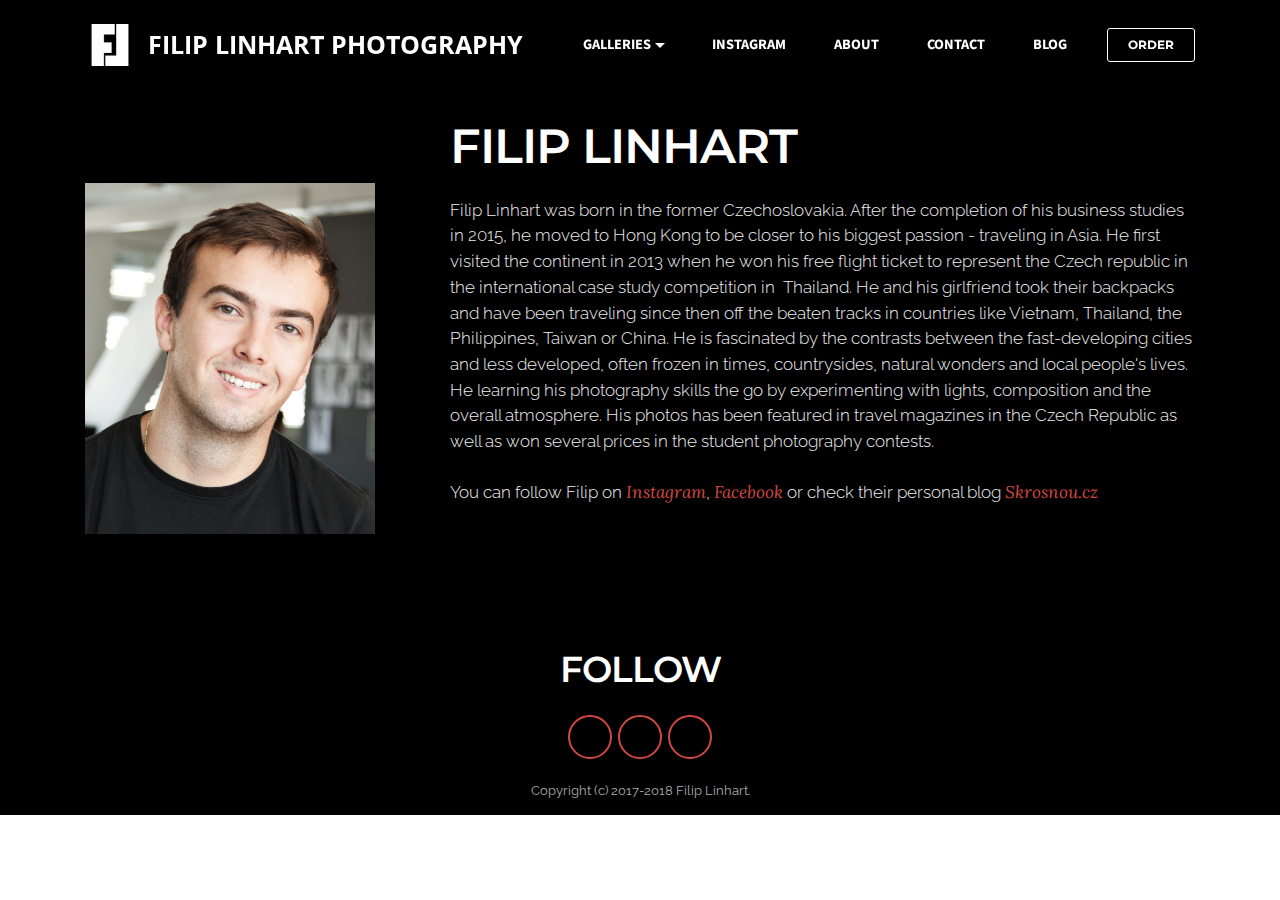
==== commit 4209931a: "create github pages" ====
--- a/About.html
+++ b/About.html
@@ -73,7 +73,7 @@
 
 </section>
 
-<section class="engine"><a href="https://mobirise.me/z">best free html templates</a></section><section class="mbr-section mbr-after-navbar" id="msg-box5-2i" data-rv-view="359" style="background-color: rgb(0, 0, 0); padding-top: 120px; padding-bottom: 0px;">
+<section class="engine"><a href="https://mobirise.me/w">html5 templates</a></section><section class="mbr-section mbr-after-navbar" id="msg-box5-2i" data-rv-view="359" style="background-color: rgb(0, 0, 0); padding-top: 120px; padding-bottom: 0px;">
 
     
     <div class="container">
@@ -121,37 +121,37 @@
                             
                             
 
+                            <img src="assets/images/25717537227-aadefd610e-k-800x530.jpg" alt="" title="">
+                            
+                            <span class="icon-focus"></span>
+                            
+                        </div>
+                    </div><div class="mbr-gallery-item mbr-gallery-item__mobirise3 mbr-gallery-item--p1" data-video-url="false" data-tags="Responsive">
+                        <div href="#lb-gallery3-2s" data-slide-to="1" data-toggle="modal">
+                            
+                            
+
+                            <img src="assets/images/180120-untitled-fli-4420442-800x530.jpg" alt="" title="">
+                            
+                            <span class="icon-focus"></span>
+                            
+                        </div>
+                    </div><div class="mbr-gallery-item mbr-gallery-item__mobirise3 mbr-gallery-item--p1" data-video-url="false" data-tags="Creative">
+                        <div href="#lb-gallery3-2s" data-slide-to="2" data-toggle="modal">
+                            
+                            
+
+                            <img src="assets/images/180120-untitled-fli-3890389-800x530.jpg" alt="" title="">
+                            
+                            <span class="icon-focus"></span>
+                            
+                        </div>
+                    </div><div class="mbr-gallery-item mbr-gallery-item__mobirise3 mbr-gallery-item--p1" data-video-url="false" data-tags="Awesome">
+                        <div href="#lb-gallery3-2s" data-slide-to="3" data-toggle="modal">
+                            
+                            
+
                             <img src="assets/images/40431768432-23dd331388-k-800x530.jpg" alt="" title="">
-                            
-                            <span class="icon-focus"></span>
-                            
-                        </div>
-                    </div><div class="mbr-gallery-item mbr-gallery-item__mobirise3 mbr-gallery-item--p1" data-video-url="false" data-tags="Awesome">
-                        <div href="#lb-gallery3-2s" data-slide-to="1" data-toggle="modal">
-                            
-                            
-
-                            <img src="assets/images/25717537227-aadefd610e-k-800x530.jpg" alt="" title="">
-                            
-                            <span class="icon-focus"></span>
-                            
-                        </div>
-                    </div><div class="mbr-gallery-item mbr-gallery-item__mobirise3 mbr-gallery-item--p1" data-video-url="false" data-tags="Responsive">
-                        <div href="#lb-gallery3-2s" data-slide-to="2" data-toggle="modal">
-                            
-                            
-
-                            <img src="assets/images/180120-untitled-fli-4420442-800x530.jpg" alt="" title="">
-                            
-                            <span class="icon-focus"></span>
-                            
-                        </div>
-                    </div><div class="mbr-gallery-item mbr-gallery-item__mobirise3 mbr-gallery-item--p1" data-video-url="false" data-tags="Creative">
-                        <div href="#lb-gallery3-2s" data-slide-to="3" data-toggle="modal">
-                            
-                            
-
-                            <img src="assets/images/180120-untitled-fli-3890389-800x530.jpg" alt="" title="">
                             
                             <span class="icon-focus"></span>
                             
@@ -171,13 +171,13 @@
                     
                     <div class="carousel-inner">
                         <div class="carousel-item active">
-                            <img src="assets/images/40431768432-23dd331388-k.jpg" alt="" title="">
-                        </div><div class="carousel-item">
                             <img src="assets/images/25717537227-aadefd610e-k.jpg" alt="" title="">
                         </div><div class="carousel-item">
                             <img src="assets/images/180120-untitled-fli-4420442.jpg" alt="" title="">
                         </div><div class="carousel-item">
                             <img src="assets/images/180120-untitled-fli-3890389.jpg" alt="" title="">
+                        </div><div class="carousel-item">
+                            <img src="assets/images/40431768432-23dd331388-k.jpg" alt="" title="">
                         </div>
                     </div>
                     <a class="left carousel-control" role="button" data-slide="prev" href="#lb-gallery3-2s">
@@ -204,8 +204,8 @@
     <div class="container">
         <div class="row">
             <div class="col-md-8 col-md-offset-2 text-xs-center">
-                <h3 class="mbr-section-title display-2">FOLLOW MY WORK</h3>
-                <div> <a class="btn btn-social" title="Facebook" href="https://www.facebook.com/FikLinci?ref=bookmarks"><i class="socicon socicon-facebook"></i></a>   <a class="btn btn-social" title="Instagram" target="_blank" href="https://www.instagram.com/filiplinhart/"><i class="socicon socicon-instagram"></i></a>   <a class="btn btn-social" title="LinkedIn" target="_blank" href="https://hk.linkedin.com/in/filiplinhart"><i class="socicon socicon-linkedin"></i></a>   </div>
+                <h3 class="mbr-section-title display-2">FOLLOW</h3>
+                <div> <a class="btn btn-social" title="Facebook" href="https://www.facebook.com/FikLinci?ref=bookmarks"><i class="socicon socicon-facebook"></i></a>   <a class="btn btn-social" title="Instagram" target="_blank" href="https://www.instagram.com/filip.linhart/"><i class="socicon socicon-instagram"></i></a>   <a class="btn btn-social" title="LinkedIn" target="_blank" href="https://hk.linkedin.com/in/filiplinhart"><i class="socicon socicon-linkedin"></i></a>   </div>
             </div>
         </div>
     </div>
--- a/assets/mobirise/css/mbr-additional.css
+++ b/assets/mobirise/css/mbr-additional.css
@@ -612,7 +612,7 @@
 }
 #menu-23 .link[aria-expanded="true"],
 #menu-23 .dropdown-item[aria-expanded="true"] {
-  color: #ffffff!important;
+  color: #d14841!important;
 }
 
 
@@ -1310,5 +1310,5 @@
 }
 #menu-2o .link[aria-expanded="true"],
 #menu-2o .dropdown-item[aria-expanded="true"] {
-  color: #ffffff!important;
-}
+  color: #d14841!important;
+}
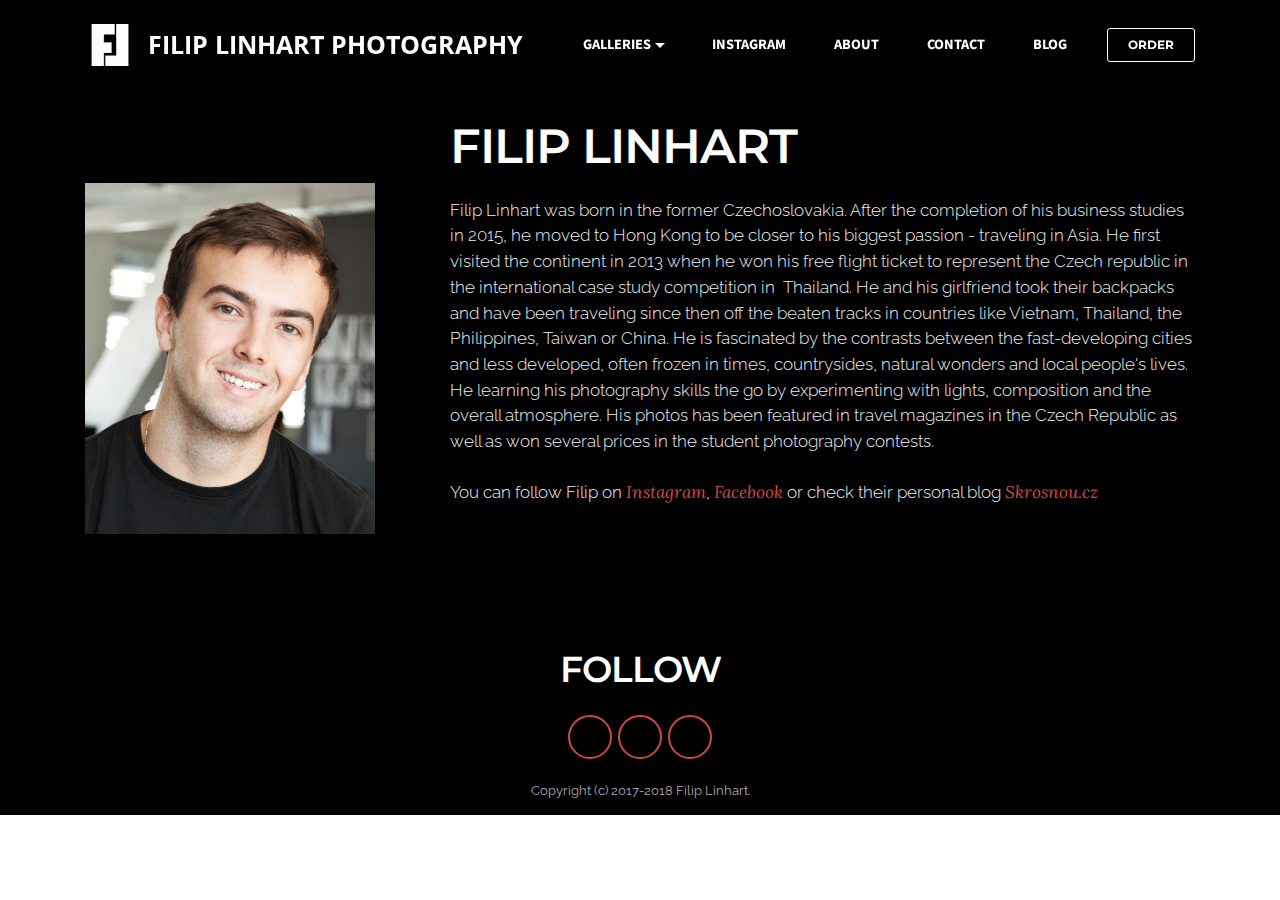
==== commit 7b513e55: "create github pages" ====
--- a/About.html
+++ b/About.html
@@ -40,7 +40,7 @@
 <!-- /Google Analytics -->
 
 
-  <section id="menu-23" data-rv-view="357">
+  <section id="menu-23" data-rv-view="433">
 
     <nav class="navbar navbar-dropdown transparent navbar-fixed-top bg-color">
         <div class="container">
@@ -73,7 +73,7 @@
 
 </section>
 
-<section class="engine"><a href="https://mobirise.me/w">html5 templates</a></section><section class="mbr-section mbr-after-navbar" id="msg-box5-2i" data-rv-view="359" style="background-color: rgb(0, 0, 0); padding-top: 120px; padding-bottom: 0px;">
+<section class="engine"><a href="https://mobirise.me/z">best free website templates</a></section><section class="mbr-section mbr-after-navbar" id="msg-box5-2i" data-rv-view="435" style="background-color: rgb(0, 0, 0); padding-top: 120px; padding-bottom: 0px;">
 
     
     <div class="container">
@@ -107,7 +107,7 @@
 
 </section>
 
-<section class="mbr-gallery mbr-section mbr-section-nopadding mbr-slider-carousel" data-filter="false" id="gallery3-2s" data-rv-view="1840" style="background-color: rgb(0, 0, 0); padding-top: 0rem; padding-bottom: 0rem;">
+<section class="mbr-gallery mbr-section mbr-section-nopadding mbr-slider-carousel" data-filter="false" id="gallery3-2s" data-rv-view="438" style="background-color: rgb(0, 0, 0); padding-top: 0rem; padding-bottom: 0rem;">
     <!-- Filter -->
     
 
@@ -121,13 +121,23 @@
                             
                             
 
+                            <img src="assets/images/40431768432-23dd331388-k-800x530.jpg" alt="" title="">
+                            
+                            <span class="icon-focus"></span>
+                            
+                        </div>
+                    </div><div class="mbr-gallery-item mbr-gallery-item__mobirise3 mbr-gallery-item--p1" data-video-url="false" data-tags="Awesome">
+                        <div href="#lb-gallery3-2s" data-slide-to="1" data-toggle="modal">
+                            
+                            
+
                             <img src="assets/images/25717537227-aadefd610e-k-800x530.jpg" alt="" title="">
                             
                             <span class="icon-focus"></span>
                             
                         </div>
                     </div><div class="mbr-gallery-item mbr-gallery-item__mobirise3 mbr-gallery-item--p1" data-video-url="false" data-tags="Responsive">
-                        <div href="#lb-gallery3-2s" data-slide-to="1" data-toggle="modal">
+                        <div href="#lb-gallery3-2s" data-slide-to="2" data-toggle="modal">
                             
                             
 
@@ -137,21 +147,11 @@
                             
                         </div>
                     </div><div class="mbr-gallery-item mbr-gallery-item__mobirise3 mbr-gallery-item--p1" data-video-url="false" data-tags="Creative">
-                        <div href="#lb-gallery3-2s" data-slide-to="2" data-toggle="modal">
+                        <div href="#lb-gallery3-2s" data-slide-to="3" data-toggle="modal">
                             
                             
 
                             <img src="assets/images/180120-untitled-fli-3890389-800x530.jpg" alt="" title="">
-                            
-                            <span class="icon-focus"></span>
-                            
-                        </div>
-                    </div><div class="mbr-gallery-item mbr-gallery-item__mobirise3 mbr-gallery-item--p1" data-video-url="false" data-tags="Awesome">
-                        <div href="#lb-gallery3-2s" data-slide-to="3" data-toggle="modal">
-                            
-                            
-
-                            <img src="assets/images/40431768432-23dd331388-k-800x530.jpg" alt="" title="">
                             
                             <span class="icon-focus"></span>
                             
@@ -171,13 +171,13 @@
                     
                     <div class="carousel-inner">
                         <div class="carousel-item active">
+                            <img src="assets/images/40431768432-23dd331388-k.jpg" alt="" title="">
+                        </div><div class="carousel-item">
                             <img src="assets/images/25717537227-aadefd610e-k.jpg" alt="" title="">
                         </div><div class="carousel-item">
                             <img src="assets/images/180120-untitled-fli-4420442.jpg" alt="" title="">
                         </div><div class="carousel-item">
                             <img src="assets/images/180120-untitled-fli-3890389.jpg" alt="" title="">
-                        </div><div class="carousel-item">
-                            <img src="assets/images/40431768432-23dd331388-k.jpg" alt="" title="">
                         </div>
                     </div>
                     <a class="left carousel-control" role="button" data-slide="prev" href="#lb-gallery3-2s">
@@ -199,7 +199,7 @@
     </div>
 </section>
 
-<section class="mbr-section mbr-section-md-padding" id="social-buttons4-1f" data-rv-view="362" style="background-color: rgb(0, 0, 0); padding-top: 0px; padding-bottom: 0px;">
+<section class="mbr-section mbr-section-md-padding" id="social-buttons4-1f" data-rv-view="457" style="background-color: rgb(0, 0, 0); padding-top: 0px; padding-bottom: 0px;">
     
     <div class="container">
         <div class="row">
@@ -211,7 +211,7 @@
     </div>
 </section>
 
-<footer class="mbr-small-footer mbr-section mbr-section-nopadding" id="footer1-1r" data-rv-view="364" style="background-color: rgb(0, 0, 0); padding-top: 0.875rem; padding-bottom: 0.875rem;">
+<footer class="mbr-small-footer mbr-section mbr-section-nopadding" id="footer1-1r" data-rv-view="459" style="background-color: rgb(0, 0, 0); padding-top: 0.875rem; padding-bottom: 0.875rem;">
     
     <div class="container text-xs-center">
         <p>Copyright (c) 2017-2018 Filip Linhart.</p>
--- a/assets/mobirise/css/mbr-additional.css
+++ b/assets/mobirise/css/mbr-additional.css
@@ -612,7 +612,7 @@
 }
 #menu-23 .link[aria-expanded="true"],
 #menu-23 .dropdown-item[aria-expanded="true"] {
-  color: #d14841!important;
+  color: #ffffff!important;
 }
 
 
@@ -1310,5 +1310,5 @@
 }
 #menu-2o .link[aria-expanded="true"],
 #menu-2o .dropdown-item[aria-expanded="true"] {
-  color: #d14841!important;
-}
+  color: #ffffff!important;
+}
